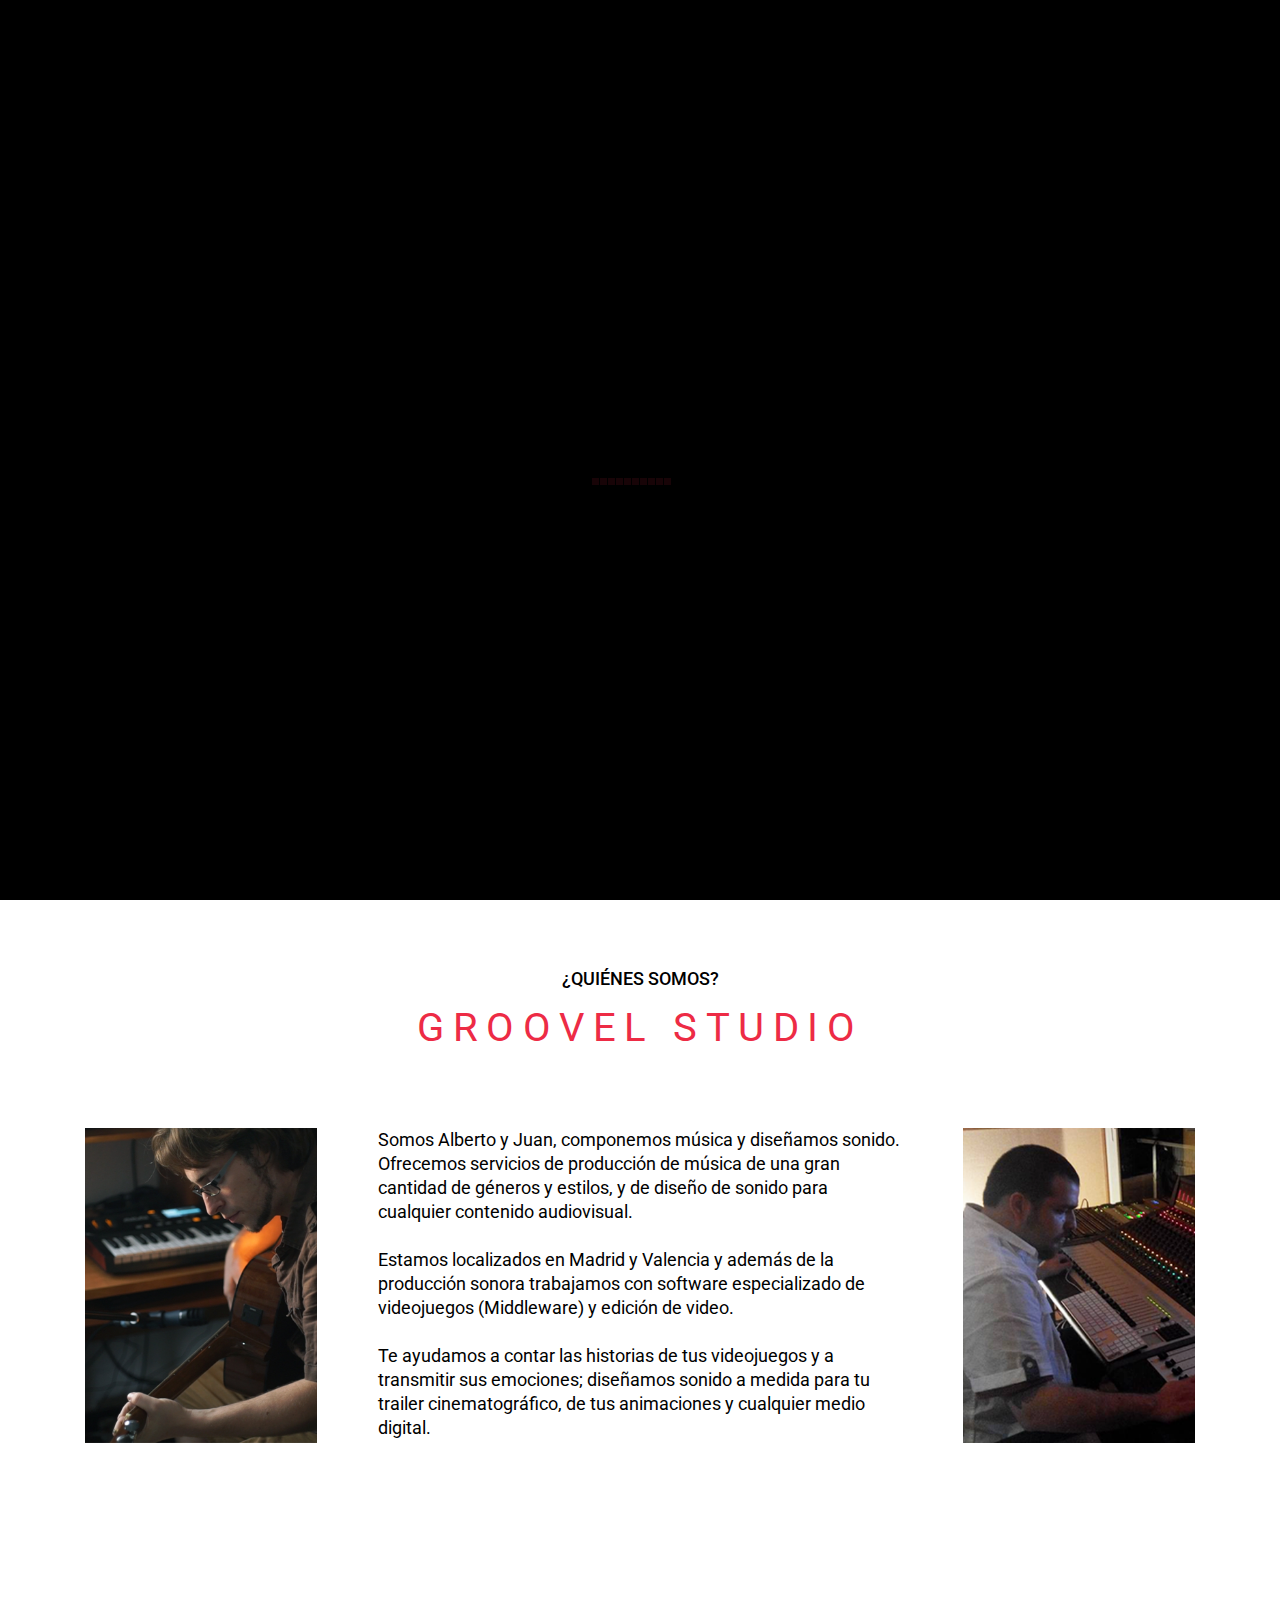
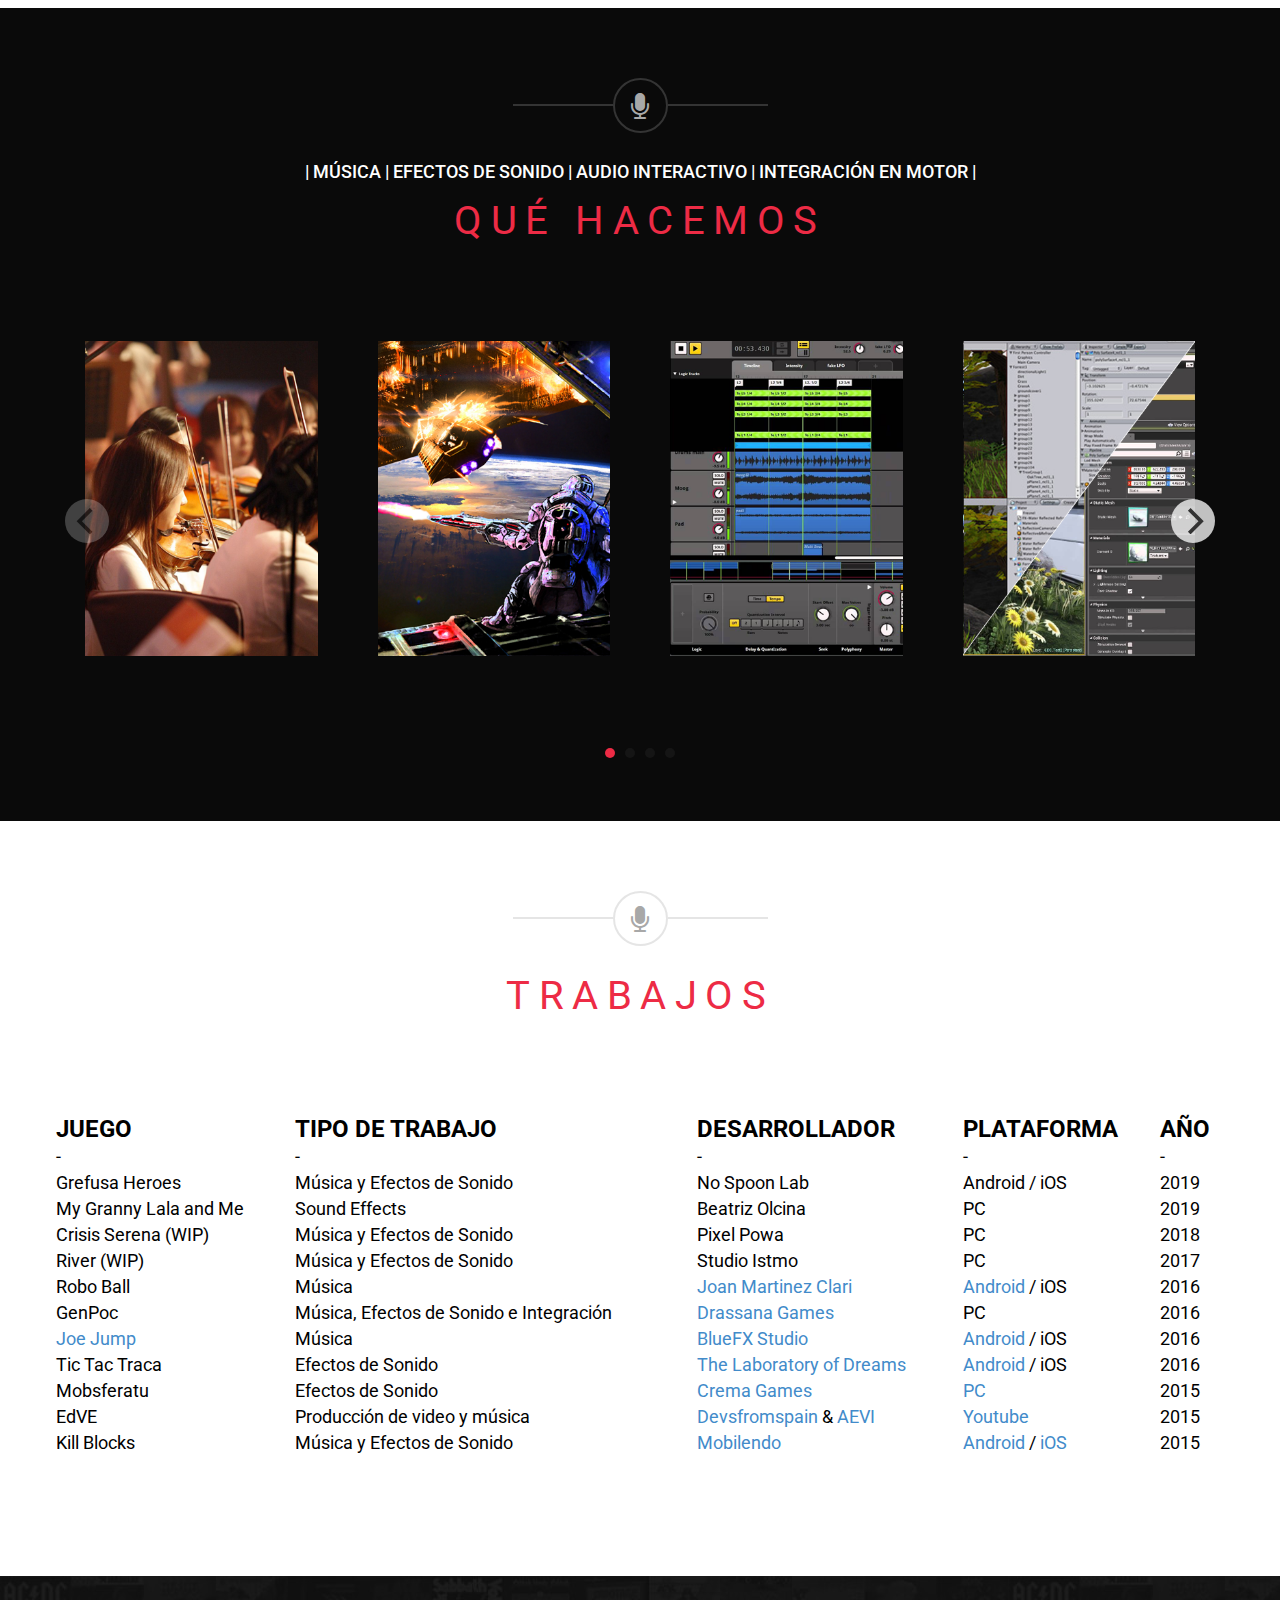
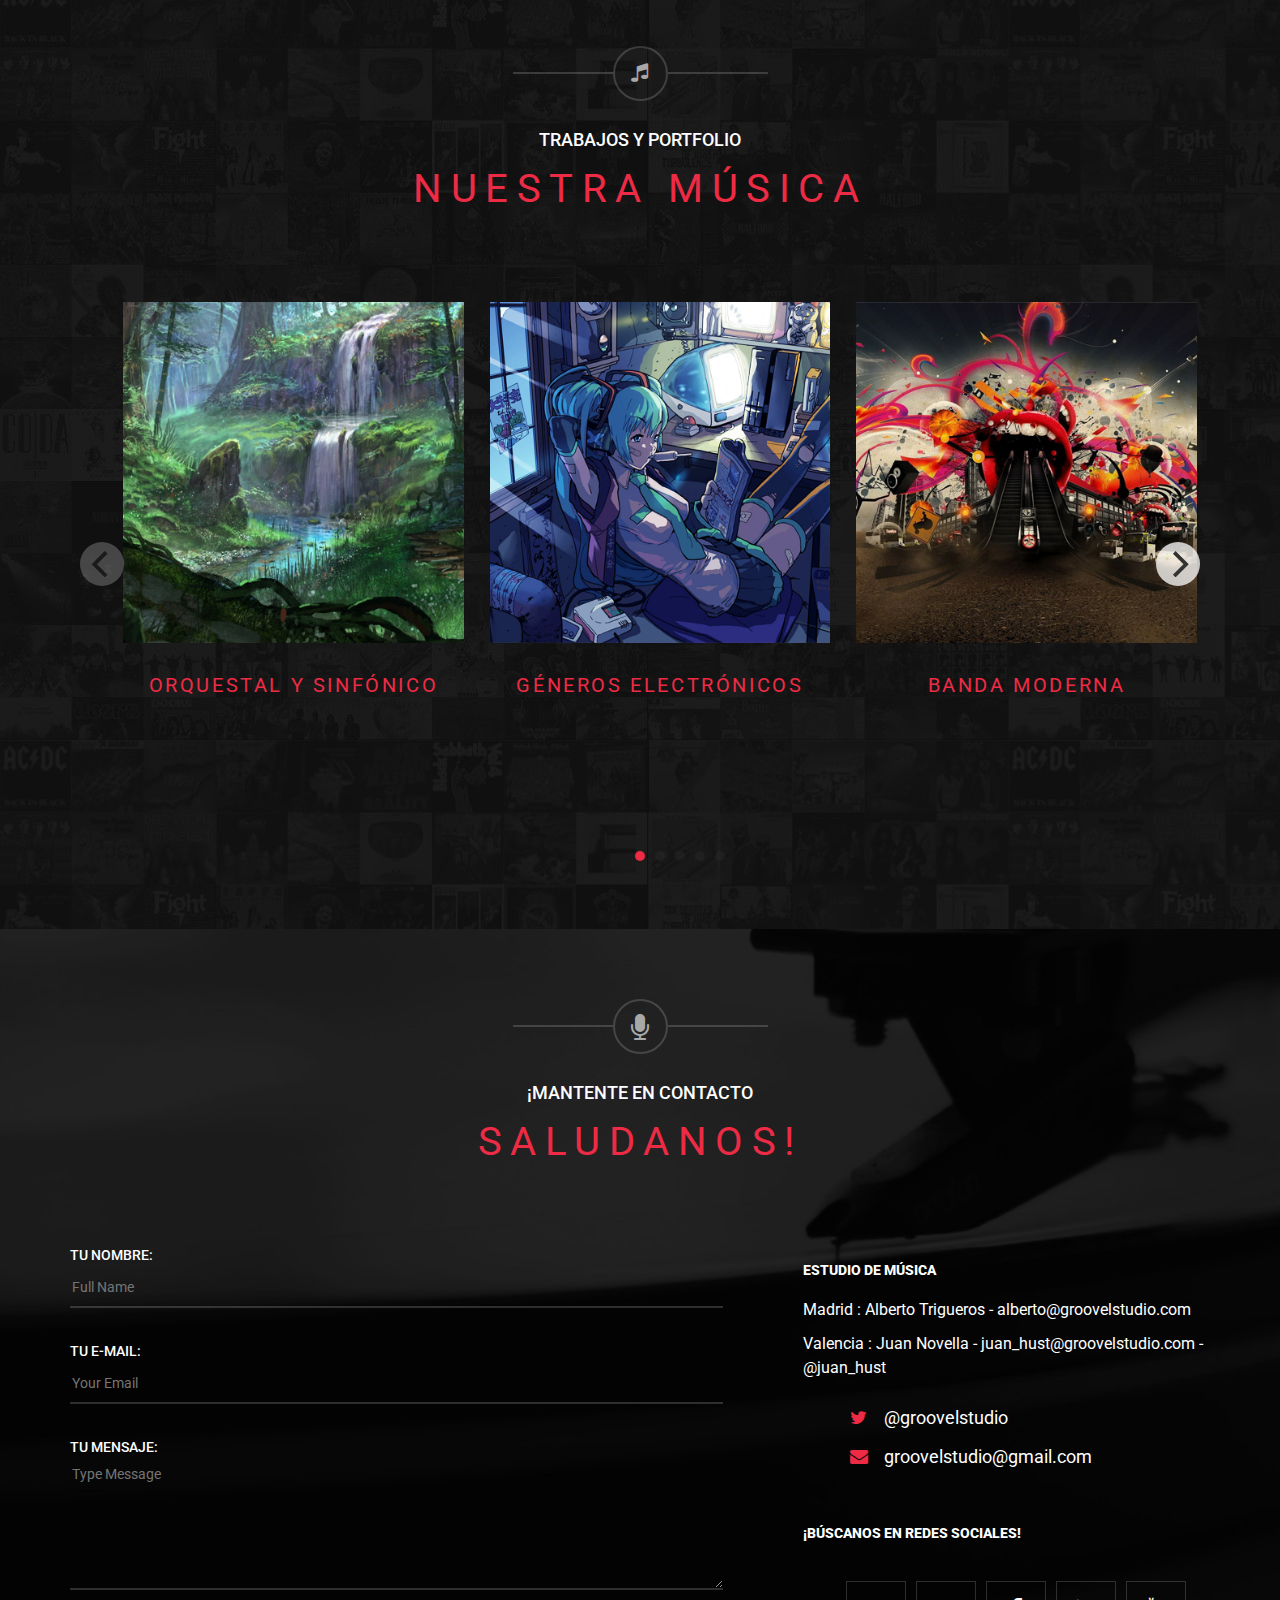
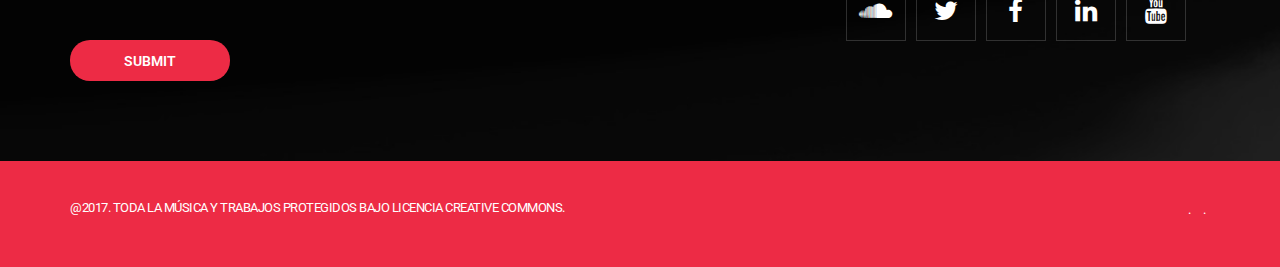
==== index.html @ 36f19b36 "- Primer commit, estado inicial" ====
<!doctype html>
<!--[if lt IE 7]>      <html class="no-js lt-ie9 lt-ie8 lt-ie7"> <![endif]-->
<!--[if IE 7]>         <html class="no-js lt-ie9 lt-ie8"> <![endif]-->
<!--[if IE 8]>         <html class="no-js lt-ie9"> <![endif]-->
<!--[if gt IE 8]><!--> <html class="no-js"> <!--<![endif]-->
  <head>
    <meta charset="utf-8">
    <meta http-equiv="X-UA-Compatible" content="IE=edge">
    <title>Groovel Studio. Sound 4 Games</title>
    <meta name="description" content="">
    <meta name="HandheldFriendly" content="True">
    <meta name="MobileOptimized" content="320">
    <meta name="viewport" content="width=device-width,initial-scale=1,maximum-scale=1,user-scalable=0">

    <!-- Place favicon.ico and apple-touch-icon.png in the root directory -->
    
    <link href='https://fonts.googleapis.com/css?family=Roboto:400,100,100italic,300,300italic,400italic,500,500italic,700,700italic,900,900italic' rel='stylesheet' type='text/css'>

    <link rel="stylesheet" href="styles/vendor/bootstrap.css">
    <link rel="stylesheet" href="styles/vendor/font-awesome.min.css">
    <link rel="stylesheet" href="styles/vendor/superslides.css">
    <link rel="stylesheet" href="styles/vendor/owl.carousel.css">
    <link rel="stylesheet" href="styles/vendor/owl.transitions.css">
    <link rel="stylesheet" href="styles/vendor/flickity.min.css">
    <link rel="stylesheet" href="styles/vendor/swipebox.min.css">
    <link rel="stylesheet" href="styles/vendor/TimeCircles.css">

    <link rel="stylesheet" href="styles/main.css">
    <link rel="stylesheet" href="styles/demo.css">

    <link rel="stylesheet" href="styles/colors/color-yellow.css">
    <link rel="stylesheet" href="styles/colors/color-lightblue.css">
    <link rel="stylesheet" href="styles/colors/color-purple.css">
    <link rel="stylesheet" href="styles/colors/color-green.css">
    <link rel="stylesheet" href="styles/colors/color-militar.css">
    <link rel="stylesheet" href="styles/colors/color-caqui.css">
    <link rel="stylesheet" href="styles/colors/color-red.css">

    <script src="scripts/vendor/modernizr.js"></script>
  </head>
  <body data-spy="scroll" data-target="#navbar-muziq" data-offset="80">
    
    <!-- LOADER -->
    <div id="mask">
        <div class="loader">
          <!-- <img src="images/loading.gif" alt='loading'> -->
          <div class="cssload-container">
            <div class="cssload-shaft1"></div>
            <div class="cssload-shaft2"></div>
            <div class="cssload-shaft3"></div>
            <div class="cssload-shaft4"></div>
            <div class="cssload-shaft5"></div>
            <div class="cssload-shaft6"></div>
            <div class="cssload-shaft7"></div>
            <div class="cssload-shaft8"></div>
            <div class="cssload-shaft9"></div>
            <div class="cssload-shaft10"></div>
        </div>
        </div>
    </div>
    
    <!-- HEADER -->
    <header id="jHeader">
      <nav class="navbar navbar-default" role="navigation">
        
        <div class="navbar-header">
          <button type="button" class="navbar-toggle" data-toggle="collapse" data-target=".navbar-ex1-collapse">
            <span class="sr-only">Desplegar navegación</span>
            <span class="icon-bar"></span>
            <span class="icon-bar"></span>
            <span class="icon-bar"></span>
          </button>
          <a class="navbar-brand" href="#anchor00"><img src="images/logo.png" alt="logo"></a>
        </div>
       
        <div class="collapse navbar-collapse navbar-ex1-collapse" id="navbar-muziq">
          <ul class="nav navbar-nav navbar-right">
            <li class="active"><a href="#anchor00">Inicio</a></li>
            <li><a href="#anchor01">Quiénes somos</a></li>
            <li><a href="#anchor02">Qué Hacemos</a></li>
            <li><a href="#anchor03">Trabajos</a></li>
            <li><a href="#anchor04">Nuestra Música</a></li>
            <li><a href="#anchor05">Contacta</a></li>
            <li><a href="index_en.html"><img src="images/esp_flag.png"  width="30" height="22"  alt="ESP"/></a></li>
           </ul>
        </div>

      </nav>
    </header>
    
    <!-- INTRO -->
    <section class="intro full-width jIntro" id="anchor00">
      <div class="container">
        <div class="row">
          <div class="col-md-12">
            <div class="slider-intro">
              <div id="slides">
                <div class="overlay"></div>
                <!--<img src="images/bg01.jpg" alt="slide1">-->
                <div class="slides-container">
                  <img src="images/bg01.jpg" alt="slide1">
                  <img src="images/bg01.jpg" alt="slide2">
                  <img src="images/bg01.jpg" alt="slide3">
                </div>
              </div>
            </div>
          </div>
        </div>

        <div class="vcenter text-center text-overlay">
          <div class="logo-intro"><img src="" alt=""></div>
          <div id="owl-main-text" class="owl-carousel">
            <div class="item">
              <h1 class="primary-title"><span style="font-size:68px;letter-spacing: 3px">Composición de Música</h1>
            </div>
            <div class="item">
              <h1 class="primary-title"><span style="font-size:68px;letter-spacing: 3px">Diseño de sonido</h1>
            </div>
            <div class="item">
              <h1 class="primary-title"><span style="font-size:68px;letter-spacing: 3px">Integración en Motor Gráfico</h1>
            </div>
          </div>
          <div class="voffset50"></div>
          <a href="https://www.youtube.com/channel/UCBZTTVynuWw4uLgbmWXVSyg/featured"><img src="images/youtube1.png" alt="Youtube Channel" height="70" width="70"></a>
        </div>

      </div>
    </section>
    
    <!-- PLAYER -->
    <div class="player horizontal">
      <div class="container">
        <div class="info-album-player">
          <div class="album-cover"><img src="images/groovel_player.png" alt="groovel_player"></div>
          <p class="album-title">Música de Muestra</p>
          <p class="artist-name">Groovel</p>
        </div>
        <div class="player-content">
          <audio preload></audio>
          <ol class="playlist">
            <li><a href="#" data-src="mp3/windroseisland.mp3">Windrose Island</a></li>
            <li><a href="#" data-src="mp3/arcadeapoclypse.mp3">Arcade Apocalypse</a></li>
            <li><a href="#" data-src="mp3/oneforsorrow.mp3">One for Sorrow</a></li>
            <li><a href="#" data-src="mp3/cavern.mp3">Awakening of Crescentia</a></li>		
          </ol>
          <div class="nextprev">
            <span class="prev">prev</span>
            <span class="next">next</span>
          </div>
          <span class="btnloop">loop</span>
        </div>
      </div>
    </div>
    
    <!-- ABOUT -->
    <section class="section featured-artists" id="anchor01">
      <div class="container">
        <div class="row">
          <div class="col-md-8 col-md-offset-2">
            <div class="voffset70"></div>
           
            <div class="voffset30"></div>
            <p class="pretitle">¿Quiénes somos?</p>
            <div class="voffset20"></div>
            <h2 class="title">Groovel Studio</h2>
            <div class="voffset80"></div>
          </div>
        </div>
        <div class="row">
          <div class="col-md-12">  
                 <div class="gallery-cell col-xs-12 col-sm-6 col-md-4 col-lg-3">
               <div class="image">
                    <img src="images/about/juan_groovel.png" alt="">
                  </div> </div>         
             <div class="gallery-cell col-xs-12 col-sm-6 col-md-4 col-lg-6">
            <div class="blog";>Somos Alberto y Juan, componemos música y diseñamos sonido. Ofrecemos servicios de producción de música de una gran cantidad de géneros y estilos, y de diseño de sonido para cualquier contenido audiovisual. <br><br>Estamos localizados en Madrid y Valencia y además de la producción sonora trabajamos con software especializado de videojuegos (Middleware) y edición de video. <br><br>Te ayudamos a contar las historias de tus videojuegos y a transmitir sus emociones; diseñamos sonido a medida para tu trailer cinematográfico, de tus animaciones y cualquier medio digital. 
            </div>
            </div>
             <div class="gallery-cell col-xs-12 col-sm-6 col-md-4 col-lg-3">
                 <div class="image">
                    <img src="images/about/alberto_groovel.png" alt="">
                  </div>
               </div>  
          </div>
        </div>
        <div class="voffset120"></div>
      </div>
    </section>

    <!-- WHAT WE DO -->
    <section class="section featured-artists inverse-color" id="anchor02">
      <div class="container">
        <div class="row">
          <div class="col-md-8 col-md-offset-2">
            <div class="voffset70"></div>
            <div class="separator-icon">
              <i class="fa fa-microphone"></i>
            </div>
            <div class="voffset30"></div>
            <p class="pretitle">| MÚSICA | EFECTOS DE SONIDO | AUDIO INTERACTIVO | INTEGRACIÓN EN MOTOR |</p>
            <div class="voffset20"></div>
            <h2 class="title">QUÉ HACEMOS</h2>
            <div class="voffset80"></div>
          </div>
        </div>
        <div class="row">
          <div class="col-md-12">           
            <div class="voffset20"></div>
            <div class="js-flickity" data-flickity-options="{ &quot;cellAlign&quot;: &quot;left&quot;, &quot;wrapAround&quot;: false, &quot;contain&quot;: true, &quot;prevNextButtons&quot;: true }">
              <div class="gallery-cell col-xs-12 col-sm-6 col-md-4 col-lg-3">
                <div class="featured-artist">
                  <div class="image">
                    <img src="images/whatwedo/originalmusic.png" alt="">
                  </div>
                  <div class="rollover">
                    <div class="text">
                      <h4 class="title-artist"><span style="font-size:28px">Música <br>Original</h4>
                      <p>ORQUESTAL. POP. ROCK. ELECTRÓNICA. OTROS.</p>
                    </div>
                  </div>
                </div>
              </div>
              <div class="gallery-cell col-xs-12 col-sm-6 col-md-4 col-lg-3">
                <div class="featured-artist">
                  <div class="image">
                    <img src="images/whatwedo/sounddesign.png" alt="">
                  </div>
                  <div class="rollover">
                    <div class="text">
                      <h4 class="title-artist"><span style="font-size:28px">Diseño <br>Sonoro</h4>
                      <p>DISEÑO DE SONIDO HQ. GRABACIÓN. FOLEY. LIBRERIAS.</p>
                    </div>
                  </div>
                </div>
              </div>
              <div class="gallery-cell col-xs-12 col-sm-6 col-md-4 col-lg-3">
                <div class="featured-artist">
                  <div class="image">
                    <img src="images/whatwedo/interactiveaudio.png" alt="">
                  </div>
                  <div class="rollover">
                    <div class="text">
                      <h4 class="title-artist"><span style="font-size:28px">Audio <br>Interactiva</h4>
                      <p>COMPORTAMIENTO INTERACTIVO. EXPERIENCIA DE USUARIO ÚNICA. WWISE / FMOD.</p>
                    </div>
                  </div>
                </div>
              </div>
              <div class="gallery-cell col-xs-12 col-sm-6 col-md-4 col-lg-3">
                <div class="featured-artist">
                  <div class="image">
                    <img src="images/whatwedo/engineintegration.png" alt="">
                  </div>
                  <div class="rollover">
                    <div class="text">
                      <h4 class="title-artist"><span style="font-size:28px">Integración<br>Motor Gráfico</h4>
                      <p>INTEGRACIÓN EN UNITY Y UNREAL ENGINE. PLUG-IN MASTER AUDIO. AUDIO MANAGER.</p>
                    </div>
                  </div>
                </div>
              </div>
            </div>
          </div>
        </div>
        <div class="voffset120"></div>
      </div>
    </section>

    <!-- WORKS -->
    <section class="section featured-artists" id="anchor03">
      <div class="container">
        <div class="row">
          <div class="col-md-8 col-md-offset-2">
            <div class="voffset70"></div>
            <div class="separator-icon">
              <i class="fa fa-microphone"></i>
            </div>
            <div class="voffset30"></div>
            <p class="pretitle"></p>
            <div class="voffset20"></div>
            <h2 class="title">TRABAJOS</h2>
            <div class="voffset80"></div>
          </div>
        </div>
        <div class="row">
          <div class="col-md-12">           
            <div class="voffset20"></div>
            <table width="100%">
<thead>
<tr>
<th align="left"><span style="font-size:24px">JUEGO</th>
<th align="left"><span style="font-size:24px">TIPO DE TRABAJO</th>
<th align="left"><span style="font-size:24px">DESARROLLADOR</th>
<th align="left"><span style="font-size:24px">PLATAFORMA</th>
<th align="left"><span style="font-size:24px">AÑO</th>
</tr>
</thead>
<tbody>
<tr>
<td>-</td>
<td>-</td>
<td>-</td>
<td>-</td>
<td>-</td>
</tr>
<tr>
<td>Grefusa Heroes</td>
<td>Música y Efectos de Sonido</td>
<td>No Spoon Lab</td>
<td>Android / iOS</td>
<td>2019</td>
</tr>
<tr>
<td>My Granny Lala and Me</td>
<td>Sound Effects</td>
<td>Beatriz Olcina</td>
<td>PC</td>
<td>2019</td>
</tr>
<tr>
<td>Crisis Serena (WIP)</td>
<td>Música y Efectos de Sonido</td>
<td>Pixel Powa</td>
<td>PC</td>
<td>2018</td>
</tr>
<tr>
<td>River (WIP)</td>
<td>Música y Efectos de Sonido</td>
<td>Studio Istmo</td>
<td>PC</td>
<td>2017</td>
</tr>			
<tr>
<td>Robo Ball</td>
<td>Música</td>
<td><a href="https://joanmartinezclari.wordpress.com/">Joan Martinez Clari</a></td>
<td><a href="https://play.google.com/store/apps/details?id=com.caparra.games.ball">Android</a> / iOS</td>
<td>2016</td>
</tr>
<tr>
<td>GenPoc</td>
<td>Música, Efectos de Sonido e Integración</td>
<td><a href="http://www.genpoc.com/">Drassana Games</a></td>
<td>PC</td>
<td>2016</td>
</tr>
<tr>
<td><a href="http://www.bluefxgames.com/App/JoeJump">Joe Jump</a></td> 
<td>Música</td>
<td><a href="http://www.bluefxgames.com/">BlueFX Studio</a></td>
<td><a href="https://play.google.com/store/apps/details?id=com.bluefxgames.joejump">Android</a> / iOS</td> 
<td>2016</td>
</tr>
<tr>
<td>Tic Tac Traca</td>
<td>Efectos de Sonido</td>
<td><a href="http://www.laboratoryofdreams.com/">The Laboratory of Dreams</a></td>
<td><a href="https://play.google.com/store/apps/details?id=com.laboratoryofdreams.tictactraca">Android</a> / iOS</td>
<td>2016</td>
</tr>
<tr>
<td>Mobsferatu</td>
<td>Efectos de Sonido</td>
<td><a href="http://www.cremagames.com/">Crema Games</a></td>
<td><a href="https://cremagames.itch.io/mobsferatu">PC</a></td>
<td>2015</td>
</tr>
<tr>
<td>EdVE</td>
<td>Producción de video y música</td>
<td><a href="https://www.facebook.com/groups/devsfromspain/">Devsfromspain</a> &amp; <a href="http://www.aevi.org.es/desarrollo-espanol/iniciativas/">AEVI</a></td>
<td><a href="http://www.groovelstudio.com/?page_id=487">Youtube</a></td>
<td>2015</td>
</tr>
<tr>
<td>Kill Blocks</td>
<td>Música y Efectos de Sonido</td>
<td><a href="http://mobilendo.com/">Mobilendo</a></td>
<td><a href="https://play.google.com/store/apps/details?id=com.mobilendo.killblocks">Android</a> / <a href="https://itunes.apple.com/us/app/kill-blocks/id969491786?mt=8">iOS</a></td>
<td>2015</td>
</tr>
</tbody>
</table>
          </div>
        </div>
        <div class="voffset120"></div>
      </div>
    </section>


    <!-- OUR MUSIC -->
    <section class="section discography inverse-color" id="anchor04">
      <div id="discography"></div>
      <div class="container">
        <div class="row">
          <div class="col-md-8 col-md-offset-2">
            <div class="voffset70"></div>
            <div class="separator-icon">
              <i class="fa fa-music"></i>
            </div>
            <div class="voffset30"></div>
            <p class="pretitle"><span style="color:white">TRABAJOS Y PORTFOLIO</p>
            <div class="voffset20"></div>
            <h2 class="title">NUESTRA MÚSICA</h2>
            <div class="voffset80"></div>
          </div>
        </div>
        <div class="row">
          <div class="col-md-12">
            <ul class="carousel-discography js-flickity" data-flickity-options="{ &quot;cellAlign&quot;: &quot;left&quot;, &quot;wrapAround&quot;: false, &quot;contain&quot;: true, &quot;prevNextButtons&quot;: true }">
              <!-- col-xlg-3 -->
              <li class="gallery-cell col-xs-12 col-sm-6 col-md-4">
                <div class="info-album">
                  <div class="cover open-disc" data-url="discs/disc-01.html">
                    <img src="images/ourmusic/orchestralandsymphonic.png" alt="">
                    <div class="rollover">
                      <i class="fa fa-soundcloud"></i>
                      <p>abrir lista de reproducción</p>
                    </div>
                  </div>
                  <p class="artist">ORQUESTAL Y SINFÓNICO</p>
                </div>
              </li>
              <li class="gallery-cell col-xs-12 col-sm-6 col-md-4">
                <div class="info-album">
                  <div class="cover open-disc" data-url="discs/disc-02.html">
                    <img src="images/ourmusic/electronicgenres.png" alt="">
                    <div class="rollover">
                      <i class="fa fa-soundcloud"></i>
                      <p>abrir lista de reproducción</p>
                    </div>
                  </div>
                  <p class="artist">GÉNEROS ELECTRÓNICOS</p>
                </div>
              </li>
              <li class="gallery-cell col-xs-12 col-sm-6 col-md-4"> 
                <div class="info-album">
                  <div class="cover open-disc" data-url="discs/disc-03.html">
                    <img src="images/ourmusic/modernband.png" alt="">
                    <div class="rollover">
                      <i class="fa fa-soundcloud"></i>
                      <p>abrir lista de reproducción</p>
                    </div>
                  </div>
                  <p class="artist">BANDA MODERNA</p>
                </div>
              </li>
              <li class="gallery-cell col-xs-12 col-sm-6 col-md-4"> 
                <div class="info-album">
                  <div class="cover open-disc" data-url="discs/disc-04.html">
                    <img src="images/ourmusic/retro.png" alt="">
                    <div class="rollover">
                      <i class="fa fa-soundcloud"></i>
                      <p>listen playlist</p>
                    </div>
                  </div>
                  <p class="artist">RETRO</p>
                </div>
              </li>
              <li class="gallery-cell col-xs-12 col-sm-6 col-md-4"> 
                <div class="info-album">
                  <div class="cover open-disc" data-url="discs/disc-05.html">
                    <img src="images/ourmusic/folkandethinc.png" alt="">
                    <div class="rollover">
                      <i class="fa fa-soundcloud"></i>
                      <p>abrir lista de reproducción</p>
                    </div>
                  </div>
                  <p class="artist">ÉTNICO Y FOLK</p>
                </div>
              </li>
            </ul>
            <div class="voffset90"></div>
          </div>
        </div>
      </div>
      <!-- DETAILS DISCO -->
      <div id="project-show"></div>
      <div class="section player-album project-window">
          <div class="project-content"></div><!-- AJAX Dinamic Content -->
      </div>
    </section>
    
   
    <!-- CONTACTS -->
    <section class="section inverse-color contact" id="anchor05">
      <div class="container">
        <div class="row">
          <div class="col-md-8 col-md-offset-2">
            <div class="voffset70"></div>
            <div class="separator-icon">
              <i class="fa fa fa-microphone"></i>
            </div>
            <div class="voffset30"></div>
            <p class="pretitle">¡MANTENTE EN CONTACTO</p>
            <div class="voffset20"></div>
            <h2 class="title">Saludanos!</h2>
            <div class="voffset80"></div>
          </div>
        </div>       
        <div class="row">
          <div class="col-sm-6 col-md-7">
            <form action="mail.php" method="post" id="contactform" class="contact-form">
              <div class="form-group">
                <label class="title small" for="name">Tu nombre:</label>
                <input type="text" placeholder="Full Name" name="name" id="name" class="text name required">
              </div>
              
              <div class="form-group">
                <label class="title small" for="email">Tu E-mail:</label>
                <input type="email" placeholder="Your Email" name="email" id="email" class="text email required">
              </div>
              
              <div class="form-group">
                <label class="title small" for="message">Tu mensaje:</label>
                <textarea name="message" class="text area required" id="message" placeholder="Type Message"></textarea>
              </div>

              <!-- <div class="formSent"><p><strong>Your Message Has Been Sent!</strong> Thank you for contacting us.</p></div> -->
              <input type="submit" value="Submit" class="btn rounded">   
              <div class="voffset80"></div>            
            </form>
          </div>
          <div class="col-sm-6 col-md-5">
            <div class="col-contact">
              <h4 class="title small">Estudio de Música</h4>
              <div class="voffset20"></div>
              <p>Madrid : Alberto Trigueros  - alberto@groovelstudio.com</p>
              <p>Valencia : Juan Novella - juan_hust@groovelstudio.com - @juan_hust</p>
              <ul class="contact">
                <li><i class="fa fa-twitter"></i> @groovelstudio</li>
                <li><i class="fa fa-envelope"></i> groovelstudio@gmail.com</li>
              </ul>
              <h4 class="title small">¡Búscanos en redes sociales!</h4>
              <ul class="social-links">
                <li><a href="https://soundcloud.com/groovel-studio"><i class="fa fa-soundcloud"></i></a></li>
                <li><a href="https://twitter.com/GroovelStudio"><i class="fa fa-twitter"></i></a></li>
                <li><a href="https://www.facebook.com/GroovelStudio"><i class="fa fa-facebook"></i></a></li>
                <li><a href="https://www.linkedin.com/in/groovel-studio-a363bbb6/"><i class="fa fa-linkedin"></i></a></li>
                <li><a href="https://www.youtube.com/channel/UCBZTTVynuWw4uLgbmWXVSyg"><i class="fa fa-youtube"></i></a></li>
              </ul>
            </div>
          </div>
        </div>
      </div>
    </section>
    
    <!-- FOOTER -->
    <footer>
      <div class="container">
        <p class="copy">@2017. TODA LA MÚSICA Y TRABAJOS PROTEGIDOS BAJO LICENCIA CREATIVE COMMONS.</p>
        <ul class="menu-footer">
          <li><a href="#"></a></li>
          <li><a href="#"></a></li>
          <li><a href="#"></a></li>
        </ul>
      </div>
    </footer>

    <!--[if lt IE 7]>
      <p class="browsehappy">You are using an <strong>outdated</strong> browser. Please <a href="http://browsehappy.com/">upgrade your browser</a> to improve your experience.</p>
    <![endif]-->

    <!-- Google Analytics: change UA-XXXXX-X to be your site's ID. -->
    <script>
      (function(b,o,i,l,e,r){b.GoogleAnalyticsObject=l;b[l]||(b[l]=
      function(){(b[l].q=b[l].q||[]).push(arguments)});b[l].l=+new Date;
      e=o.createElement(i);r=o.getElementsByTagName(i)[0];
      e.src='//www.google-analytics.com/analytics.js';
      r.parentNode.insertBefore(e,r)}(window,document,'script','ga'));
      ga('create','UA-61961383-1');ga('send','pageview');
    </script>

    <script src="scripts/vendor/jquery.js"></script>
    <script src="scripts/vendor/jquery.superslides.min.js"></script>
    <script src="scripts/vendor/flickity.pkgd.js"></script>
    <script src="scripts/vendor/audio.min.js"></script>
    <script src="scripts/vendor/twitterFetcher_min.js"></script>
    <script src="scripts/vendor/isotope.pkgd.min.js"></script>
    <script src="scripts/vendor/jquery.swipebox.min.js"></script>
    <script src="scripts/vendor/TimeCircles.js"></script>
    <script src="scripts/vendor/owl.carousel.min.js"></script>
    <script src="scripts/vendor/jquery.parallax.min.js"></script>

    <script src="scripts/discography.js"></script>
    <script src="scripts/news.js"></script>
    <script src="scripts/main.js"></script>

    <script src="scripts/vendor/bootstrap.js"></script>
  </body>
</html>
---- styles/vendor/superslides.css ----
#slides {
  position: relative;
}
#slides .slides-container {
  display: none;
}
#slides .scrollable {
  *zoom: 1;
  position: relative;
  top: 0;
  left: 0;
  overflow-y: auto;
  -webkit-overflow-scrolling: touch;
  height: 100%;
}
#slides .scrollable:after {
  content: "";
  display: table;
  clear: both;
}

.slides-navigation {
  margin: 0 auto;
  position: absolute;
  z-index: 3;
  top: 46%;
  width: 100%;
}
.slides-navigation a {
  position: absolute;
  display: block;
}
.slides-navigation a.prev {
  left: 0;
}
.slides-navigation a.next {
  right: 0;
}

.slides-pagination {
  position: absolute;
  z-index: 3;
  bottom: 0;
  text-align: center;
  width: 100%;
}
.slides-pagination a {
  border: 2px solid #222;
  border-radius: 15px;
  width: 10px;
  height: 10px;
  display: -moz-inline-stack;
  display: inline-block;
  vertical-align: middle;
  *vertical-align: auto;
  zoom: 1;
  *display: inline;
  background-image: url("[data-uri]");
  margin: 2px;
  overflow: hidden;
  text-indent: -100%;
}
.slides-pagination a.current {
  background: #222;
}
---- styles/vendor/swipebox.min.css ----
/*! Swipebox v1.3.0 | Constantin Saguin csag.co | MIT License | github.com/brutaldesign/swipebox */html.swipebox-html.swipebox-touch{overflow:hidden!important}#swipebox-overlay img{border:none!important}#swipebox-overlay{width:100%;height:100%;position:fixed;top:0;left:0;z-index:99999!important;overflow:hidden;-webkit-user-select:none;-moz-user-select:none;-ms-user-select:none;user-select:none}#swipebox-container{position:relative;width:100%;height:100%}#swipebox-slider{-webkit-transition:-webkit-transform .4s ease;transition:transform .4s ease;height:100%;left:0;top:0;width:100%;white-space:nowrap;position:absolute;display:none;cursor:pointer}#swipebox-slider .slide{height:100%;width:100%;line-height:1px;text-align:center;display:inline-block}#swipebox-slider .slide:before{content:"";display:inline-block;height:50%;width:1px;margin-right:-1px}#swipebox-slider .slide .swipebox-inline-container,#swipebox-slider .slide .swipebox-video-container,#swipebox-slider .slide img{display:inline-block;max-height:100%;max-width:100%;margin:0;padding:0;width:auto;height:auto;vertical-align:middle}#swipebox-slider .slide .swipebox-video-container{background:0 0;max-width:1140px;max-height:100%;width:100%;padding:5%;-webkit-box-sizing:border-box;box-sizing:border-box}#swipebox-slider .slide .swipebox-video-container .swipebox-video{width:100%;height:0;padding-bottom:56.25%;overflow:hidden;position:relative}#swipebox-slider .slide .swipebox-video-container .swipebox-video iframe{width:100%!important;height:100%!important;position:absolute;top:0;left:0}#swipebox-slider .slide-loading{background:url(../img/loader.gif) center center no-repeat}#swipebox-bottom-bar,#swipebox-top-bar{-webkit-transition:.5s;transition:.5s;position:absolute;left:0;z-index:999;height:50px;width:100%}#swipebox-bottom-bar{bottom:-50px}#swipebox-bottom-bar.visible-bars{-webkit-transform:translate3d(0,-50px,0);transform:translate3d(0,-50px,0)}#swipebox-top-bar{top:-50px}#swipebox-top-bar.visible-bars{-webkit-transform:translate3d(0,50px,0);transform:translate3d(0,50px,0)}#swipebox-title{display:block;width:100%;text-align:center}#swipebox-close,#swipebox-next,#swipebox-prev{background-image:url(../img/icons.png);background-repeat:no-repeat;border:none!important;text-decoration:none!important;cursor:pointer;width:50px;height:50px;top:0}#swipebox-arrows{display:block;margin:0 auto;width:100%;height:50px}#swipebox-prev{background-position:-32px 13px;float:left}#swipebox-next{background-position:-78px 13px;float:right}#swipebox-close{top:0;right:0;position:absolute;z-index:9999;background-position:15px 12px}.swipebox-no-close-button #swipebox-close{display:none}#swipebox-next.disabled,#swipebox-prev.disabled{opacity:.3}.swipebox-no-touch #swipebox-overlay.rightSpring #swipebox-slider{-webkit-animation:rightSpring .3s;animation:rightSpring .3s}.swipebox-no-touch #swipebox-overlay.leftSpring #swipebox-slider{-webkit-animation:leftSpring .3s;animation:leftSpring .3s}.swipebox-touch #swipebox-container:after,.swipebox-touch #swipebox-container:before{-webkit-backface-visibility:hidden;backface-visibility:hidden;-webkit-transition:all .3s ease;transition:all .3s ease;content:' ';position:absolute;z-index:999;top:0;height:100%;width:20px;opacity:0}.swipebox-touch #swipebox-container:before{left:0;-webkit-box-shadow:inset 10px 0 10px -8px #656565;box-shadow:inset 10px 0 10px -8px #656565}.swipebox-touch #swipebox-container:after{right:0;-webkit-box-shadow:inset -10px 0 10px -8px #656565;box-shadow:inset -10px 0 10px -8px #656565}.swipebox-touch #swipebox-overlay.leftSpringTouch #swipebox-container:before,.swipebox-touch #swipebox-overlay.rightSpringTouch #swipebox-container:after{opacity:1}@-webkit-keyframes rightSpring{0%{left:0}50%{left:-30px}100%{left:0}}@keyframes rightSpring{0%{left:0}50%{left:-30px}100%{left:0}}@-webkit-keyframes leftSpring{0%{left:0}50%{left:30px}100%{left:0}}@keyframes leftSpring{0%{left:0}50%{left:30px}100%{left:0}}@media screen and (min-width:800px){#swipebox-close{right:10px}#swipebox-arrows{width:92%;max-width:800px}}#swipebox-overlay{background:#0d0d0d}#swipebox-bottom-bar,#swipebox-top-bar{text-shadow:1px 1px 1px #000;background:#000;opacity:.95}#swipebox-top-bar{color:#fff!important;font-size:15px;line-height:43px;font-family:Helvetica,Arial,sans-serif}
---- styles/vendor/TimeCircles.css ----
/**
 *	This element is created inside your target element
 *	It is used so that your own element will not need to be altered
 **/
.time_circles {
    position: relative;
    width: 100%;
    height: 100%;
}

/**
 *	This is all the elements used to house all text used
 * in time circles
 **/
.time_circles > div {
    position: absolute;
    text-align: center;
}

/**
 *	Titles (Days, Hours, etc)
 **/
.time_circles > div > h4 {
    margin: 0px;
    padding: 0px;
    text-align: center;
    text-transform: uppercase;
    font-family: 'Century Gothic', Arial;
}

/**
 *	Time numbers, ie: 12
 **/
.time_circles > div > span {
    display: block;
    width: 100%;
    text-align: center;
    font-family: 'Century Gothic', Arial;
    font-size: 300%;
    margin-top: 0.4em;
    font-weight: bold;
}
---- styles/main.css ----
/*------------------------------------------------------------------
[Table of contents]

1. Default + reset

2. Header / #header
3. Navigation / #navbar
4. Footer / #footer
5. Content / #content

6. Components
  6.01. intro
  6.02. loader
  6.03. forms
  6.04. list-horizontal-links
  6.05. separator
  6.06. button
  6.07. slider-intro
  6.08. player
  6.09. separator-icon
  6.10. featured-artist
  6.11. ico-links
  6.12. social
  6.13. list-posts
  6.14. quote
  6.15. discography
  6.16. tweets
  6.17. last-media
  6.18. upcomming-events
  6.19. disc-tracklist
  6.20. tourdates
  6.21. upcomming-events-list
  6.22. paginationposts
  6.23. shop
  6.24. time-circles
  6.25. blog
  6.26. keyframes
-------------------------------------------------------------------*/

/*------------------------------------------------------------------
[1. Default + reset]
*/
html,
body{
    color:#000;
},
div,
span,
applet,
object,
iframe,
h1,
h2,
h3,
h4,
h5,
h6,
pblack {
    color:#000;
},
blockquote,
pre,
a {
    color:#D93838;
},
abbr,
acronym,
address,
big,
cite,
code,
del,
dfn,
em,
img,
ins,
kbd,
q,
s,
samp,
small,
strike,
strong,
sub,
sup,
tt,
var,
b,
u,
i,
center,
dl,
dt,
dd,
ol,
ul,
li,
fieldset,
form,
label,
legend,
table,
caption,
tbody,
tfoot,
thead,
tr,
th,
td,
article,
aside,
canvas,
details,
embed,
figure,
figcaption,
footer,
header,
hgroup,
menu,
nav,
output,
ruby,
section,
summary,
time,
mark,
audio,
video {
  margin: 0;
  padding: 0;
  border: 0;
  font-size: 100%;
  font: inherit;
  vertical-align: baseline;
  outline: none;
}
article,
aside,
details,
figcaption,
figure,
footer,
header,
hgroup,
menu,
nav,
section {
  display: block;
}
body {
  line-height: 1;
}
ol,
ul {
  list-style: none;
}
blockquote,
q {
  quotes: none;
}
blockquote:before,
blockquote:after {
  content: '';
  content: none;
}
q:before,
q:after {
  content: '';
  content: none;
}
table {
  border-collapse: collapse;
  border-spacing: 0;
}
.navbar-default {
  background-color: transparent;
  border: none;
}
.navbar-default .navbar-nav > li > a,
.navbar-default .navbar-nav > li.active > a,
.navbar-default .navbar-nav > li.active > a:hover,
.navbar-default .navbar-nav > li.active > a:focus,
.navbar-default .navbar-nav > li > a:hover,
.navbar-default .navbar-nav > li > a:focus {
  color: #000000;
  background-color: transparent;
}
.navbar {
  margin-bottom: 0;
}
.btn {
  border: 2px solid transparent;
  border-radius: 0px;
}
.thumbnail {
  display: block;
  padding: 0;
  margin: 0;
  line-height: auto;
  border: none;
  border-radius: 0px;
  -webkit-transition: none;
  transition: none;
}
#swipebox-close {
  background-image: url("../images/icons.svg") !important;
}
input,
button,
select,
textarea {
  font-family: inherit;
  font-size: inherit;
  line-height: inherit;
}
/* Provides vertical center */
@media (min-width: 768px) {
  .vcenter {
    position: absolute;
    top: 50%;
    transform: translateY(-50%);
    -webkit-transform: translateY(-50%);
  }
}
.voffset-40 {
  margin-bottom: -40px !important;
}
.voffset-30 {
  margin-bottom: -30px !important;
}
.voffset-20 {
  margin-bottom: -20px !important;
}
.voffset-10 {
  margin-bottom: -10px !important;
}
.voffset0 {
  margin-bottom: 0px !important;
}
.voffset10 {
  margin-bottom: 10px !important;
}
.voffset20 {
  margin-bottom: 20px !important;
}
.voffset30 {
  margin-bottom: 30px !important;
}
.voffset40 {
  margin-bottom: 40px !important;
}
.voffset50 {
  margin-bottom: 50px !important;
}
.voffset60 {
  margin-bottom: 60px !important;
}
.voffset70 {
  margin-bottom: 70px !important;
}
.voffset80 {
  margin-bottom: 80px !important;
}
.voffset90 {
  margin-bottom: 90px !important;
}
.voffset100 {
  margin-bottom: 100px !important;
}
.voffset110 {
  margin-bottom: 110px !important;
}
.voffset120 {
  margin-bottom: 120px !important;
}
.voffset130 {
  margin-bottom: 130px !important;
}
.voffset140 {
  margin-bottom: 140px !important;
}
.voffset150 {
  margin-bottom: 150px !important;
}
.voffset160 {
  margin-bottom: 160px !important;
}
.voffset170 {
  margin-bottom: 170px !important;
}
.voffset180 {
  margin-bottom: 180px !important;
}
.voffset190 {
  margin-bottom: 190px !important;
}
.voffset200 {
  margin-bottom: 200px !important;
}
.voffset210 {
  margin-bottom: 210px !important;
}
.voffset220 {
  margin-bottom: 220px !important;
}
.voffset230 {
  margin-bottom: 230px !important;
}
.voffset240 {
  margin-bottom: 240px !important;
}
.voffset250 {
  margin-bottom: 250px !important;
}
.voffset260 {
  margin-bottom: 260px !important;
}
.voffset270 {
  margin-bottom: 270px !important;
}
.voffset280 {
  margin-bottom: 280px !important;
}
.voffset290 {
  margin-bottom: 290px !important;
}
.voffset300 {
  margin-bottom: 300px !important;
}
.voffset310 {
  margin-bottom: 310px !important;
}
.voffset320 {
  margin-bottom: 320px !important;
}
.voffset330 {
  margin-bottom: 330px !important;
}
.voffset340 {
  margin-bottom: 340px !important;
}
.voffset350 {
  margin-bottom: 350px !important;
}
.voffset360 {
  margin-bottom: 360px !important;
}
.voffset370 {
  margin-bottom: 370px !important;
}
.voffset380 {
  margin-bottom: 380px !important;
}
.voffset390 {
  margin-bottom: 390px !important;
}
.voffset400 {
  margin-bottom: 400px !important;
}
.voffset410 {
  margin-bottom: 410px !important;
}
.voffset420 {
  margin-bottom: 420px !important;
}
.voffset430 {
  margin-bottom: 430px !important;
}
.voffset440 {
  margin-bottom: 440px !important;
}
.voffset450 {
  margin-bottom: 450px !important;
}
.voffset460 {
  margin-bottom: 460px !important;
}
.voffset470 {
  margin-bottom: 470px !important;
}
.voffset480 {
  margin-bottom: 480px !important;
}
.voffset490 {
  margin-bottom: 490px !important;
}
.voffset500 {
  margin-bottom: 500px !important;
}
.fz12 {
  font-size: 12px !important;
}
.fz13 {
  font-size: 13px !important;
}
.fz14 {
  font-size: 14px !important;
}
.fz15 {
  font-size: 15px !important;
}
.fz16 {
  font-size: 16px !important;
}
.fz17 {
  font-size: 17px !important;
}
.fz18 {
  font-size: 18px !important;
}
.fz19 {
  font-size: 19px !important;
}
.fz20 {
  font-size: 20px !important;
}
.fz21 {
  font-size: 21px !important;
}
.fz22 {
  font-size: 22px !important;
}
.fz23 {
  font-size: 23px !important;
}
.fz24 {
  font-size: 24px !important;
}
.fz25 {
  font-size: 25px !important;
}
.fz26 {
  font-size: 26px !important;
}
.fz27 {
  font-size: 27px !important;
}
.fz28 {
  font-size: 28px !important;
}
.fz29 {
  font-size: 29px !important;
}
.fz30 {
  font-size: 30px !important;
}
.fz31 {
  font-size: 31px !important;
}
.fz32 {
  font-size: 32px !important;
}
.fz33 {
  font-size: 33px !important;
}
.fz34 {
  font-size: 34px !important;
}
.fz35 {
  font-size: 35px !important;
}
.fz36 {
  font-size: 36px !important;
}
.fz37 {
  font-size: 37px !important;
}
.fz38 {
  font-size: 38px !important;
}
.fz39 {
  font-size: 39px !important;
}
.fz40 {
  font-size: 40px !important;
}
.fz41 {
  font-size: 41px !important;
}
.fz42 {
  font-size: 42px !important;
}
.fz43 {
  font-size: 43px !important;
}
.fz44 {
  font-size: 44px !important;
}
.fz45 {
  font-size: 45px !important;
}
.fz46 {
  font-size: 46px !important;
}
.fz47 {
  font-size: 47px !important;
}
.fz48 {
  font-size: 48px !important;
}
.fz49 {
  font-size: 49px !important;
}
.fz50 {
  font-size: 50px !important;
}
.fz51 {
  font-size: 51px !important;
}
.fz52 {
  font-size: 52px !important;
}
.fz53 {
  font-size: 53px !important;
}
.fz54 {
  font-size: 54px !important;
}
.fz55 {
  font-size: 55px !important;
}
.fz56 {
  font-size: 56px !important;
}
.fz57 {
  font-size: 57px !important;
}
.fz58 {
  font-size: 58px !important;
}
.fz59 {
  font-size: 59px !important;
}
.fz60 {
  font-size: 60px !important;
}
.fz61 {
  font-size: 61px !important;
}
.fz62 {
  font-size: 62px !important;
}
.fz63 {
  font-size: 63px !important;
}
.fz64 {
  font-size: 64px !important;
}
.fz65 {
  font-size: 65px !important;
}
.fz66 {
  font-size: 66px !important;
}
.fz67 {
  font-size: 67px !important;
}
.fz68 {
  font-size: 68px !important;
}
.fz69 {
  font-size: 69px !important;
}
.fz70 {
  font-size: 70px !important;
}
.fz71 {
  font-size: 71px !important;
}
.fz72 {
  font-size: 72px !important;
}
.fz73 {
  font-size: 73px !important;
}
.fz74 {
  font-size: 74px !important;
}
.fz75 {
  font-size: 75px !important;
}
.fz76 {
  font-size: 76px !important;
}
.fz77 {
  font-size: 77px !important;
}
.fz78 {
  font-size: 78px !important;
}
.fz79 {
  font-size: 79px !important;
}
.fz80 {
  font-size: 80px !important;
}
.fz81 {
  font-size: 81px !important;
}
.fz82 {
  font-size: 82px !important;
}
.fz83 {
  font-size: 83px !important;
}
.fz84 {
  font-size: 84px !important;
}
.fz85 {
  font-size: 85px !important;
}
.fz86 {
  font-size: 86px !important;
}
.fz87 {
  font-size: 87px !important;
}
.fz88 {
  font-size: 88px !important;
}
.fz89 {
  font-size: 89px !important;
}
.fz90 {
  font-size: 90px !important;
}
/* Provides center alignment */
.text-center {
  text-align: center;
}
/* Fix scrolling */
.is-scroll-disabled {
  overflow: hidden;
}
/* Clear floats */
.clearfix:before,
.clearfix:after {
  content: "";
  display: table;
}
.clearfix:after {
  clear: both;
}
.clearfix:before,
.clearfix:after {
  content: " ";
  display: table;
}
.clearfix:after {
  clear: both;
}
.clearfix:before,
.clearfix:after {
  content: "";
  display: table;
}
.clearfix:after {
  clear: both;
}
.clearfix:before,
.clearfix:after {
  content: " ";
  display: table;
}
.clearfix:after {
  clear: both;
}
.invertcolor {
  background-color: #000000;
}
.invertcolor,
.invertcolor a {
  color: #ffffff;
}
html,
body {
  font-family: 'Roboto', sans-serif;
  font-size: 18px;
  line-height: 24px;
  -webkit-font-smoothing: antialiased;
  -moz-osx-font-smoothing: grayscale;
  height: 100%;
  color: #000000;
}
body {
  scrollbar-face-color: #ffffff;
  scrollbar-track-color: #000000;
}
.inverse-color {
  background-color: #0a0a0a;
}
.pattern {
  background-image: url('../images/demo/pattern.jpg');
  background-repeat: repeat;
  background-position: center center;
}
.form-group {
  margin-bottom: 30px;
}
input:focus,
button:focus {
  outline: none;
}
img {
  max-width: 100%;
  height: auto;
}
button {
  cursor: pointer;
  border: none;
  background-color: transparent;
}
strong {
  font-weight: 700;
}
input,
textarea {
  background-color: transparent;
  border: none;
  border-bottom: 2px solid;
  font-size: 14px;
  width: 100%;
  height: 40px;
}
textarea {
  height: 130px;
}
.pretitle {
  font-family: 'Roboto', sans-serif;
  text-transform: uppercase;
  font-weight: 500;
  letter-spacing: 0;
  color: #000000;
  text-align: center;
  font-size: 15px;
  line-height: 15px;
}
@media (min-width: 768px) {
  .pretitle {
    font-size: 18px;
    line-height: 18px;
  }
}
.inverse-color .pretitle {
  color: #ffffff;
}
.title {
  font-family: 'Roboto', sans-serif;
  font-weight: 400;
  text-transform: uppercase;
  text-align: center;
  letter-spacing: 8.5px;
  color: #ed2b45;
  font-size: 30px;
  line-height: 30px;
}
@media (min-width: 768px) {
  .title {
    font-size: 40px;
    line-height: 40px;
  }
}
.title.invert {
  color: #ffffff;
}
.title.big {
  font-size: 96px;
  line-height: 80px;
  margin-top: 16px;
  letter-spacing: 9.5px;
}
.title.small {
  font-family: 'Roboto', sans-serif;
  font-size: 14px;
  font-weight: 500;
  line-height: normal;
  letter-spacing: normal;
  text-align: left;
  color: #ed2b45;
}
.title.post {
  font-family: 'Roboto', sans-serif;
  font-size: 25px;
  font-weight: 300;
  line-height: 30px;
  letter-spacing: 4.3px;
  text-transform: uppercase;
  text-align: left;
  color: #151518;
  margin: 20px 0;
}
.title.post-detail {
  font-family: 'Roboto', sans-serif;
  font-size: 34px;
  font-weight: 300;
  line-height: 50px;
  letter-spacing: 7.7px;
  text-transform: uppercase;
  text-align: left;
  color: #151518;
  margin: 25px 0 15px;
}
.col-contact .title.small {
  font-family: 'Roboto', sans-serif;
  font-weight: 800;
  color: #ffffff;
}
.subtitle {
  font-style: italic;
  font-size: 16px;
  color: #000000;
  letter-spacing: 4.8px;
  text-align: center;
  line-height: 30px;
}
.subtitle.small {
  font-size: 13px;
  font-weight: 300;
}
p {
  font-size: 16px;
  line-height: 24px;
  font-weight: 400;
}
p i {
  font-style: italic;
}
p b,
p strong {
  font-weight: 700;
}
.inverse-color p {
  color: #ffffff;
}
p.quote-post {
  font-style: italic;
  color: #ed2b45;
  line-height: 33px !important;
  font-size: 18px;
  margin: 57px 40px 65px;
  border-left: 3px solid #D6D6D6;
  padding: 10px 0 10px 20px;
}
.flickity-page-dots .dot {
  background-color: #393939;
  margin: 0 5px;
  width: 10px;
  height: 10px;
}
.flickity-page-dots .dot.is-selected {
  background-color: #ed2b45;
}
.no-gutter > [class*='col-'] {
  padding-right: 0;
  padding-left: 0;
}
.overlay {
  background: transparent url("../images/overlay-01.png");
  opacity: 0.5;
  width: 100%;
  height: 100%;
  position: absolute;
  z-index: 3;
  top: 0;
  -webkit-user-select: none;
  -khtml-user-select: none;
  -moz-user-select: none;
  -ms-user-select: none;
  user-select: none;
}
/*------------------------------------------------------------------
[2. Grid / #grid]
*/
/**
 * Bootstrap No-Gutter Grid
 */
.row-no-gutter {
  margin-right: 0;
  margin-left: 0;
}
.row-no-gutter [class^="col-"],
.row-no-gutter [class*=" col-"] {
  padding-right: 0;
  padding-left: 0;
}
.container-small {
  max-width: 800px;
  margin: 0 auto;
  position: relative;
  overflow: hidden;
}
.full-width .container {
  width: 100%;
  max-width: 100%;
  padding: 0px;
}
.full-width .container .row {
  margin-left: 0px;
  margin-right: 0px;
}
.full-width .container [class*="col-"] {
  padding-right: 0;
  padding-left: 0;
}
.container-fluid {
  padding-right: 15px;
  padding-left: 15px;
  width: 100%;
}
@media (min-width: 1600px) {
  .section.discography .container {
    width: 100%;
    padding: 0 58px;
    max-width: 1900px;
  }
}
.section.discography .row {
  margin-left: 0px;
  margin-right: 0px;
}
.section.discography .row .col-md-12 {
  padding-left: 0;
  padding-right: 0;
}
.upcomming-events {
  padding: 0 12px;
}
.upcomming-events .container {
  margin: 0 auto;
  max-width: 1500px;
  width: auto;
}
.upcomming-events [class*="col-"] {
  padding-right: 0;
  padding-left: 0;
}
@media (min-width: 1600px) {
  .section.biography .container {
    width: 1550px;
  }
}
@media (min-width: 1600px) {
  .section.player-album .container {
    width: 1500px;
  }
}
@media (min-width: 1600px) {
  .section.blog .container {
    width: 1420px;
  }
}
@media (min-width: 1600px) {
  .section.blog.single-post .container {
    width: 1310px;
  }
  .section.blog.single-post .post-details {
    max-width: 910px;
  }
}
.last-media .container {
  position: relative;
  margin: 0px auto;
  overflow: hidden;
  max-width: 800px;
  width: auto;
  padding: 0;
}
@media (min-width: 1200px) {
  .last-media .container {
    max-width: 1200px;
  }
}
@media (min-width: 1600px) {
  .last-media .container {
    max-width: 1480px;
  }
}
@media (min-width: 1600px) {
  .section.contact .container {
    width: 1030px;
  }
}
@media (min-width: 1600px) {
  body.page-shop .container {
    width: 1519px;
  }
  body.page-shop .container [class^="col-"],
  body.page-shop .container [class*=" col-"] {
    padding: 0 19px;
  }
}
@media (min-width: 1600px) {
  .section.featured-artists .container {
    width: 1575px;
  }
  .section.featured-artists .container .row {
    margin-left: -30px;
    margin-right: -30px;
  }
  .section.featured-artists .container .row .col-md-3 {
    padding-left: 30px;
    padding-right: 30px;
  }
}
.section.featured-artists .container .col-md-12 {
  padding-left: 0;
  padding-right: 0;
}
.col-contact {
  margin-top: 20px;
}
@media (min-width: 768px) {
  .col-contact {
    padding-left: 20px;
  }
}
@media (min-width: 992px) {
  .col-contact {
    padding-left: 50px;
  }
}
@media (max-width: 991px) {
  .comingsoon.intro {
    height: 800px;
  }
}
@media (max-width: 991px) {
  .comingsoon .slides-container img {
    max-width: none !important;
    height: 100% !important;
    width: auto !important;
  }
}
/*------------------------------------------------------------------
[3. Header / #header]
*/
header {
  width: 100%;
  top: 0;
  z-index: 5;
  background-color: #0a0a0a;
}
@media (min-width: 992px) {
  header {
    position: absolute;
    top: 10px;
    background-color: transparent;
  }
}
@media (min-width: 1600px) {
  header {
    top: 16px;
  }
}
header.overflow {
  top: -100px;
  left: 0px;
  background-color: #0a0a0a !important;
  box-shadow: 0 1px 3px rgba(0, 0, 0, 0.11);
  transition: all 0.3s ease-in;
  -webkit-font-smoothing: antialiased;
}
header.overflow .navbar-default .navbar-nav {
  margin: 0;
}
header.overflow .navbar {
  min-height: 42px;
}
@media (min-width: 992px) {
  header.overflow .navbar {
    padding: 20px 0;
  }
}
header.overflow .navbar-brand {
  height: auto;
  padding: 7px 18px 0;
}
@media (min-width: 1200px) {
  header.overflow .navbar-brand {
    padding: 8px 55px 0;
  }
}
header.overflow.fixed {
  top: 0px;
  position: fixed;
  z-index: 99999;
}
@media (max-width: 767px) {
  header .navbar-brand {
    max-width: calc(100% - 60px);
    max-height: 52px;
    padding: 9px 15px 0;
  }
}
@media (min-width: 768px) {
  header .navbar-brand {
    padding: 9 15px;
    height: auto;
  }
}
@media (min-width: 992px) {
  header .navbar-brand {
    padding: 20px 22px 22px 22px;
  }
}
@media (min-width: 1200px) {
  header .navbar-brand {
    padding: 20px 22px 22px 55px;
  }
}
header .navbar-brand img {
  max-height: 100%;
}
@media (min-width: 1600px) {
  header .navbar-collapse {
    padding-left: 55px;
    padding-right: 55px;
  }
}
/*------------------------------------------------------------------
[3. Navigation / #navbar]
*/
@media (min-width: 992px) {
  .navbar-default .navbar-nav {
    margin: 20px 0 15px;
  }
}
.navbar-default .navbar-nav > li > a {
  font-size: 20px;
  text-transform: lowercase;
  padding: 10px 12px;
  color: #ffffff;
  -webkit-transition: color 0.3s;
  transition: color 0.3s;
}
@media (min-width: 992px) {
  .navbar-default .navbar-nav > li > a {
    margin: 0 4px;
  }
}
@media (min-width: 1600px) {
  .navbar-default .navbar-nav > li > a {
    margin: 0 16px;
  }
}
@media (min-width: 992px) {
  .navbar-default .navbar-nav > li > a:before {
    content: "";
    width: 2px;
    height: 2px;
    background-color: #ed2b45;
    display: block;
    position: absolute;
    bottom: 12px;
    right: 9px;
  }
  .navbar-default .navbar-nav > li > a:after {
    content: "";
    width: 100%;
    height: 2px;
    bottom: 0;
    background-color: transparent;
    display: block;
    left: 50%;
    position: absolute;
    -webkit-transition: width .3s ease 0s,left .3s ease 0s;
    -o-transition: width .3s ease 0s,left .3s ease 0s;
    transition: width .3s ease 0s,left .3s ease 0s;
    width: 0;
  }
}
.navbar-default .navbar-nav > li > a:focus {
  color: #ffffff;
}
.navbar-default .navbar-nav > li.active > a,
.navbar-default .navbar-nav > li.active > a:hover,
.navbar-default .navbar-nav > li.active > a:focus,
.navbar-default .navbar-nav > li > a:hover {
  color: #ed2b45;
}
.navbar-default .navbar-nav > li.active > a:after,
.navbar-default .navbar-nav > li.active > a:hover:after,
.navbar-default .navbar-nav > li.active > a:focus:after,
.navbar-default .navbar-nav > li > a:hover:after {
  width: 100%;
  left: 0;
}
@media only screen and (max-width: 768px) {
  .navbar-default .navbar-nav.navbar-right:last-child {
    margin-right: 0;
  }
}
.navbar-default .navbar-toggle {
  border: none;
}
.navbar-default .navbar-toggle .icon-bar {
  background-color: #eaeaea;
}
.navbar-default .navbar-toggle:hover,
.navbar-default .navbar-toggle:focus {
  background-color: transparent;
}
.navbar-default .navbar-toggle:hover .icon-bar,
.navbar-default .navbar-toggle:focus .icon-bar {
  background-color: #ed2b45;
}
.navbar-default .navbar-collapse {
  max-height: 380px;
}
@media only screen and (max-width: 767px) {
  .navbar-default .navbar-collapse {
    background-color: rgba(10, 10, 10, 0.9);
    text-align: center;
  }
}
@media (max-width: 990px) {
  .navbar-header {
    float: none;
  }
  .navbar-toggle {
    display: block;
  }
  .navbar-collapse {
    border-top: 1px solid transparent;
    background-color: rgba(10, 10, 10, 0.9);
    text-align: center;
  }
  .navbar-collapse.collapse {
    display: none!important;
  }
  .navbar-nav {
    float: none!important;
    margin: 7.5px -15px;
  }
  .navbar-nav > li {
    float: none;
  }
  .navbar-nav > li > a {
    padding-top: 10px;
    padding-bottom: 10px;
  }
}
/*------------------------------------------------------------------
[4. Footer / #footer]
*/
footer {
  background-color: #ed2b45;
  color: #ffffff;
  text-transform: uppercase;
  padding: 35px 45px;
  position: relative;
  overflow: hidden;
}
footer p.copy {
  float: left;
  font-size: 13px;
  letter-spacing: -0.5px;
}
footer ul.menu-footer {
  float: right;
}
footer ul.menu-footer li {
  display: inline-block;
  font-size: 13px;
  letter-spacing: -0.5px;
}
footer ul.menu-footer li:not(:last-child):after {
  content: ".";
  margin: 0 1px 0 7px;
}
footer ul.menu-footer li,
footer ul.menu-footer li a {
  color: #ffffff;
}
/*------------------------------------------------------------------
[6. Components]
*/
/*------------------------------------------------------------------
[6.01. intro]
*/
.intro {
  background-color: #000000;
  background-size: cover;
  background-position: center center;
  background-repeat: no-repeat;
  position: relative;
  overflow: hidden;
  height: 100%;
  min-height: 540px;
}
@media (min-width: 768px) {
  .intro {
    height: calc(100% - 100px);
  }
  .intro.full-height {
    height: 100%;
  }
}
.intro .container,
.intro .row,
.intro .col-md-12,
.intro .playerVideo {
  height: 100%;
}
.intro > div,
.intro .vcenter {
  width: 100%;
}
.intro .text-overlay {
  position: absolute;
  z-index: 4;
}
.intro .text-overlay .logo-intro {
  -webkit-transition: -webkit-transform 0.35s;
  transition: transform 0.35s;
  -webkit-transform: translate3d(0, -100%, 0);
  transform: translate3d(0, -100%, 0);
}
.loaded .intro .text-overlay .logo-intro {
  -webkit-transform: translate3d(0, 0, 0);
  transform: translate3d(0, 0, 0);
  -webkit-transition-delay: 1s;
  transition-delay: 1s;
}
.intro .text-overlay .primary-title,
.intro .text-overlay .subtitle-text,
.intro .text-overlay .coming-title {
  -webkit-transition: -webkit-transform 0.35s;
  transition: transform 0.35s;
  -webkit-transform: translate3d(0, 100%, 0);
  transform: translate3d(0, 100%, 0);
}
.loaded .intro .text-overlay .primary-title,
.loaded .intro .text-overlay .subtitle-text,
.loaded .intro .text-overlay .coming-title {
  -webkit-transform: translate3d(0, 0, 0);
  transform: translate3d(0, 0, 0);
  -webkit-transition-delay: 1s;
  transition-delay: 1s;
}
@media (max-width: 767px) {
  .intro .text-overlay {
    top: 60px;
  }
}
.intro .slides-pagination {
  display: none;
  bottom: 150px;
}
.intro.intro-mini {
  height: auto;
  min-height: 0;
  background-size: cover;
  background-position: center;
}
.intro.intro-mini .text-center {
  margin-top: 215px;
  margin-bottom: 50px;
}
.intro.intro-mini .text-center .subtitle-text {
  margin-top: 20px;
}
.intro .play-video {
  display: none;
  position: absolute;
  width: 100px;
  height: 100px;
  margin: -50px 0px 0px -50px;
  color: #fff;
  font-size: 75px;
  text-align: center;
  line-height: 65px;
  text-indent: -9999999px;
  background: url('../images/play.png') center center no-repeat rgba(0, 0, 0, 0.5);
  z-index: 9999999;
  left: 50px;
  bottom: 0;
}
.intro .play-video.playing {
  background: url('../images/pause.png') center center no-repeat rgba(0, 0, 0, 0.5);
}
.intro .playerVideo:hover .play-video {
  display: block;
}
.primary-title {
  font-weight: 300;
  color: #eaeaea;
  font-size: 50px;
  line-height: 50px;
  letter-spacing: 10px;
}
@media (min-width: 992px) {
  .primary-title {
    font-size: 100px;
    line-height: 90px;
    letter-spacing: 20px;
  }
}
.coming-title {
  font-weight: 700;
  text-transform: uppercase;
  color: #eaeaea;
  font-size: 50px;
  line-height: 50px;
  letter-spacing: 10px;
}
@media (min-width: 768px) {
  .coming-title {
    font-size: 50px;
    letter-spacing: 8.4px;
    line-height: 88px;
  }
}
.subtitle-text {
  font-weight: 300;
  color: #eaeaea;
  margin: 20px 0px;
  font-size: 25px;
  line-height: 25px;
}
@media (min-width: 768px) {
  .subtitle-text {
    font-size: 30px;
    line-height: 30px;
  }
}
.text-preplayer {
  font-weight: 700;
  text-transform: uppercase;
  color: #eaeaea;
  font-size: 14px;
  letter-spacing: 3.2px;
  margin-bottom: 21px;
}
#owl-main-text {
  height: 100px;
}
/* scaleUp */
.owl-fadeUp-in {
  -webkit-animation: scaleUpFrom 0.8s ease-in-out both;
  -moz-animation: scaleUpFrom 0.8s ease-in-out both;
  animation: scaleUpFrom 0.8s ease-in-out both;
}
.owl-fadeUp-out {
  -webkit-animation: scaleUpTo 0.3s ease-in-out both;
  -moz-animation: scaleUpTo 0.3s ease-in-out both;
  animation: scaleUpTo 0.3s ease-in-out both;
}
@-webkit-keyframes scaleUpFrom {
  from {
    opacity: 0;
    margin-top: 40px;
  }
}
@-moz-keyframes scaleUpFrom {
  from {
    opacity: 0;
    margin-top: 40px;
  }
}
@keyframes scaleUpFrom {
  from {
    opacity: 0;
    margin-top: 40px;
  }
}
@-webkit-keyframes scaleUpTo {
  to {
    opacity: 0;
    margin-top: 40px;
  }
}
@-moz-keyframes scaleUpTo {
  to {
    opacity: 0;
    margin-top: 40px;
  }
}
@keyframes scaleUpTo {
  to {
    opacity: 0;
    margin-top: 40px;
  }
}
/*------------------------------------------------------------------
[6.02. loader]
*/
#mask {
  background-color: #000;
  height: 100%;
  position: fixed;
  width: 100%;
  z-index: 100000;
}
.loader {
  position: absolute;
  width: 96px;
  height: 41px;
  margin: -20px 0 0 -48px;
  top: 50%;
  left: 50%;
}
.cssload-container *,
.cssload-container *:before,
.cssload-container *:after {
  box-sizing: border-box;
  -o-box-sizing: border-box;
  -ms-box-sizing: border-box;
  -webkit-box-sizing: border-box;
  -moz-box-sizing: border-box;
}
.cssload-container {
  margin: auto;
  width: 96px;
  height: 41px;
}
.cssload-container > div {
  float: left;
  background: #ed2b45;
  height: 100%;
  width: 7px;
  margin-right: 1px;
  display: inline-block;
}
.cssload-container .cssload-shaft1 {
  animation-delay: 0.06s;
  -o-animation-delay: 0.06s;
  -ms-animation-delay: 0.06s;
  -webkit-animation-delay: 0.06s;
  -moz-animation-delay: 0.06s;
}
.cssload-container .cssload-shaft2 {
  animation-delay: 0.12s;
  -o-animation-delay: 0.12s;
  -ms-animation-delay: 0.12s;
  -webkit-animation-delay: 0.12s;
  -moz-animation-delay: 0.12s;
}
.cssload-container .cssload-shaft3 {
  animation-delay: 0.17s;
  -o-animation-delay: 0.17s;
  -ms-animation-delay: 0.17s;
  -webkit-animation-delay: 0.17s;
  -moz-animation-delay: 0.17s;
}
.cssload-container .cssload-shaft4 {
  animation-delay: 0.23s;
  -o-animation-delay: 0.23s;
  -ms-animation-delay: 0.23s;
  -webkit-animation-delay: 0.23s;
  -moz-animation-delay: 0.23s;
}
.cssload-container .cssload-shaft5 {
  animation-delay: 0.29s;
  -o-animation-delay: 0.29s;
  -ms-animation-delay: 0.29s;
  -webkit-animation-delay: 0.29s;
  -moz-animation-delay: 0.29s;
}
.cssload-container .cssload-shaft6 {
  animation-delay: 0.35s;
  -o-animation-delay: 0.35s;
  -ms-animation-delay: 0.35s;
  -webkit-animation-delay: 0.35s;
  -moz-animation-delay: 0.35s;
}
.cssload-container .cssload-shaft7 {
  animation-delay: 0.4s;
  -o-animation-delay: 0.4s;
  -ms-animation-delay: 0.4s;
  -webkit-animation-delay: 0.4s;
  -moz-animation-delay: 0.4s;
}
.cssload-container .cssload-shaft8 {
  animation-delay: 0.46s;
  -o-animation-delay: 0.46s;
  -ms-animation-delay: 0.46s;
  -webkit-animation-delay: 0.46s;
  -moz-animation-delay: 0.46s;
}
.cssload-container .cssload-shaft9 {
  animation-delay: 0.52s;
  -o-animation-delay: 0.52s;
  -ms-animation-delay: 0.52s;
  -webkit-animation-delay: 0.52s;
  -moz-animation-delay: 0.52s;
}
.cssload-container .cssload-shaft10 {
  animation-delay: 0.58s;
  -o-animation-delay: 0.58s;
  -ms-animation-delay: 0.58s;
  -webkit-animation-delay: 0.58s;
  -moz-animation-delay: 0.58s;
}
.cssload-container {
  height: 55px;
}
.cssload-container > div {
  position: relative;
  bottom: 0;
  margin-top: 48px;
  height: 7px;
  animation: cssload-wave 1.73s infinite ease-in-out;
  -o-animation: cssload-wave 1.73s infinite ease-in-out;
  -ms-animation: cssload-wave 1.73s infinite ease-in-out;
  -webkit-animation: cssload-wave 1.73s infinite ease-in-out;
  -moz-animation: cssload-wave 1.73s infinite ease-in-out;
}
.cssload-container .shaft1 {
  animation-delay: -1.73s;
  -o-animation-delay: -1.73s;
  -ms-animation-delay: -1.73s;
  -webkit-animation-delay: -1.73s;
  -moz-animation-delay: -1.73s;
}
.cssload-container .shaft2 {
  animation-delay: -1.61s;
  -o-animation-delay: -1.61s;
  -ms-animation-delay: -1.61s;
  -webkit-animation-delay: -1.61s;
  -moz-animation-delay: -1.61s;
}
.cssload-container .shaft3 {
  animation-delay: -1.5s;
  -o-animation-delay: -1.5s;
  -ms-animation-delay: -1.5s;
  -webkit-animation-delay: -1.5s;
  -moz-animation-delay: -1.5s;
}
.cssload-container .shaft4 {
  animation-delay: -1.38s;
  -o-animation-delay: -1.38s;
  -ms-animation-delay: -1.38s;
  -webkit-animation-delay: -1.38s;
  -moz-animation-delay: -1.38s;
}
.cssload-container .shaft5 {
  animation-delay: -1.27s;
  -o-animation-delay: -1.27s;
  -ms-animation-delay: -1.27s;
  -webkit-animation-delay: -1.27s;
  -moz-animation-delay: -1.27s;
}
.cssload-container .shaft6 {
  animation-delay: -1.15s;
  -o-animation-delay: -1.15s;
  -ms-animation-delay: -1.15s;
  -webkit-animation-delay: -1.15s;
  -moz-animation-delay: -1.15s;
}
.cssload-container .shaft7 {
  animation-delay: -1.04s;
  -o-animation-delay: -1.04s;
  -ms-animation-delay: -1.04s;
  -webkit-animation-delay: -1.04s;
  -moz-animation-delay: -1.04s;
}
.cssload-container .shaft8 {
  animation-delay: -0.92s;
  -o-animation-delay: -0.92s;
  -ms-animation-delay: -0.92s;
  -webkit-animation-delay: -0.92s;
  -moz-animation-delay: -0.92s;
}
.cssload-container .shaft9 {
  animation-delay: -0.81s;
  -o-animation-delay: -0.81s;
  -ms-animation-delay: -0.81s;
  -webkit-animation-delay: -0.81s;
  -moz-animation-delay: -0.81s;
}
.cssload-container .shaft10 {
  animation-delay: -0.69s;
  -o-animation-delay: -0.69s;
  -ms-animation-delay: -0.69s;
  -webkit-animation-delay: -0.69s;
  -moz-animation-delay: -0.69s;
}
.cssload-container .shaft11 {
  animation-delay: -0.58s;
  -o-animation-delay: -0.58s;
  -ms-animation-delay: -0.58s;
  -webkit-animation-delay: -0.58s;
  -moz-animation-delay: -0.58s;
}
@keyframes cssload-wave {
  50% {
    height: 100%;
    margin-top: 0;
    background: #a40e22;
  }
}
@-o-keyframes cssload-wave {
  50% {
    height: 100%;
    margin-top: 0;
    background: #a40e22;
  }
}
@-ms-keyframes cssload-wave {
  50% {
    height: 100%;
    margin-top: 0;
    background: #a40e22;
  }
}
@-webkit-keyframes cssload-wave {
  50% {
    height: 100%;
    margin-top: 0;
    background: #a40e22;
  }
}
@-moz-keyframes cssload-wave {
  50% {
    height: 100%;
    margin-top: 0;
    background: #a40e22;
  }
}
/*------------------------------------------------------------------
[6.03. forms]
*/
.section.contact {
  background-size: cover;
  background-position: center center;
}
form.contact-form {
  position: relative;
}
form.contact-form label {
  color: #ffffff !important;
}
form.contact-form input,
form.contact-form textarea {
  color: #ffffff;
  border-color: rgba(222, 222, 222, 0.2);
}
form.contact-form input[type=submit],
form.contact-form textarea[type=submit] {
  margin-top: 20px;
}
form.newsletter-form {
  max-width: 612px;
  margin: 0 auto;
  position: relative;
  overflow: hidden;
}
form.newsletter-form input {
  color: #ffffff;
  display: inline-block;
  font-weight: 700;
  font-size: 14px;
  letter-spacing: 3.2px;
}
form.newsletter-form input::-webkit-input-placeholder {
  /* Chrome/Opera/Safari */
  color: #ffffff;
}
form.newsletter-form input::-moz-placeholder {
  /* Firefox 19+ */
  color: #ffffff;
}
form.newsletter-form input:-ms-input-placeholder {
  /* IE 10+ */
  color: #ffffff;
}
form.newsletter-form input:-moz-placeholder {
  /* Firefox 18- */
  color: #ffffff;
}
form.newsletter-form input[type=submit] {
  color: #ffffff;
}
form.newsletter-form .form-group {
  margin-bottom: 30px;
  width: 450px;
  float: left;
}
@media (max-width: 767px) {
  form.newsletter-form .form-group {
    width: 100%;
    padding: 0 10px;
  }
}
/*------------------------------------------------------------------
[6.04. list-horizontal-links]
*/
.list-horizontal-links {
  margin-top: 26px;
  font-style: italic;
  font-size: 16px;
  color: #000000;
  letter-spacing: 3.7px;
  line-height: 40px;
  text-align: center;
}
.list-horizontal-links li {
  display: inline-block;
}
.list-horizontal-links li a {
  color: #000000;
  position: relative;
}
.list-horizontal-links li a:after {
  content: "";
  display: block;
  width: 25px;
  height: 1px;
  border-bottom: 2px solid #000000;
  margin: 0 12px 3px;
  position: absolute;
  left: calc(50% - 25px);
  bottom: -13px;
  border-color: transparent;
  left: calc(50% - 12px);
  -webkit-transition: width .3s ease 0s,left .3s ease 0s;
  -o-transition: width .3s ease 0s,left .3s ease 0s;
  transition: width .3s ease 0s,left .3s ease 0s;
  width: 0;
}
.list-horizontal-links li a:hover,
.list-horizontal-links li a:focus {
  text-decoration: none;
}
.list-horizontal-links li a:hover:after,
.list-horizontal-links li a:focus:after {
  width: 25px;
  border-color: #000000;
  left: calc(50% - 25px);
}
.list-horizontal-links li:not(:last-child):after {
  content: "/";
  margin: 0 10px 0 15px;
}
/*------------------------------------------------------------------
[6.05. separator]
*/
.separator {
  height: 2px;
  width: 25px;
  background-color: #000000;
  margin: 30px auto 20px;
}
/*------------------------------------------------------------------
[6.06. button]
*/
.btn {
  font-family: 'Roboto', sans-serif;
  color: #000000;
  padding: 16px 55px;
  text-transform: uppercase;
  font-weight: 700;
  font-size: 14px;
  line-height: 14px;
  -webkit-transition: background-color 0.2s ease-out;
  -moz-transition: background-color 0.2s ease-out;
  -o-transition: background-color 0.2s ease-out;
  transition: background-color 0.2s ease-out;
}
.btn.rounded {
  background-color: #ed2b45;
  color: #ffffff;
  border: none;
  height: 41px;
  font-style: normal;
  width: auto;
  padding: 13px 54px 10px 54px;
  text-transform: uppercase;
  font-weight: 600;
  letter-spacing: normal;
  border-radius: 20px;
}
.btn.rounded:hover {
  background-color: #0495db;
}
.btn.rounded.unactive {
  background-color: #B7B7B7;
  color: #7D7D7D;
  cursor: default;
}
.btn.rounded.unactive i {
  color: #5A5A5A;
}
.btn.border {
  border: 2px solid;
  background: transparent;
  padding-top: 12px !important;
}
.btn.border:hover {
  background-color: #0495db;
  border-color: #0495db;
}
.btn.icon {
  padding: 13px 35px 10px 35px;
}
input.btn.rounded {
  padding-top: 11px;
}
.btn-default {
  color: #000000;
  background-color: transparent;
  border-color: #000000;
}
.btn-default:hover,
.btn-default:focus,
.btn-default:active,
.btn-default.active {
  color: #000000;
  background-color: transparent;
  border-color: #000000;
}
.btn-invert {
  color: #ffffff;
  background-color: transparent;
  border-color: #ffffff;
}
.btn-invert:hover,
.btn-invert:focus,
.btn-invert:active,
.btn-invert.active {
  color: #ffffff;
  background-color: #ed2b45;
  border-color: #ed2b45;
}
.close-btn {
  background-image: url('../images/close-ajax.png');
  width: 38px;
  height: 38px;
  background-repeat: no-repeat;
  background-position: center;
}
.fancybox-prev span,
.fancybox-next span,
.fancybox-close {
  background-image: none;
}
.fancybox-close {
  width: 40px;
  height: 51px;
  -ms-transform: rotate(45deg);
  /* IE 9 */
  -webkit-transform: rotate(45deg);
  /* Chrome, Safari, Opera */
  transform: rotate(45deg);
  padding: 0 25px;
  top: -60px;
  right: -60px;
}
.fancybox-close:before {
  content: "";
  background: #ffffff;
  height: 50px;
  position: relative;
  width: 1px;
  display: block;
}
.fancybox-close:after {
  content: "";
  background: #ffffff;
  height: 1px;
  left: 0;
  position: absolute;
  top: 25px;
  width: 50px;
}
.fancybox-prev span:before,
.fancybox-next span:before {
  content: "";
  background: #ffffff;
  height: 30px;
  position: relative;
  width: 1px;
  display: block;
}
.fancybox-prev span:after,
.fancybox-next span:after {
  content: "";
  background: #ffffff;
  height: 1px;
  left: 0;
  position: absolute;
  top: 29px;
  width: 30px;
}
.fancybox-prev span {
  -ms-transform: rotate(45deg);
  /* IE 9 */
  -webkit-transform: rotate(45deg);
  /* Chrome, Safari, Opera */
  transform: rotate(45deg);
}
.fancybox-next span {
  -ms-transform: rotate(-132deg);
  /* IE 9 */
  -webkit-transform: rotate(-132deg);
  /* Chrome, Safari, Opera */
  transform: rotate(-132deg);
}
/*------------------------------------------------------------------
[6.07. slider-intro]
*/
.slider-intro {
  height: 100%;
}
.slider-intro .flickity-viewport {
  height: 100% !important;
}
.slider-intro .gallery-cell {
  width: 100%;
  height: 100%;
  background-size: cover;
  background-repeat: no-repeat;
  background-position: center center;
}
.slider-intro .gallery-cell > div {
  width: 100%;
  text-align: center;
  margin-top: 100px;
}
@media (min-width: 768px) {
  .slider-intro .gallery-cell > div {
    margin-top: 0px;
  }
}
.slider-intro .flickity-page-dots {
  bottom: 19px;
  z-index: 1;
}
.slider-intro .flickity-page-dots .dot {
  background-color: transparent;
  border: 1px solid #fff;
  width: 12px;
  height: 12px;
  margin: 0px 5px;
  opacity: 0.50;
}
.slider-intro .flickity-page-dots .dot:hover,
.slider-intro .flickity-page-dots .dot.is-selected {
  opacity: 1;
}
.slider-intro.dots-right .flickity-page-dots {
  text-align: right;
  padding-right: 15px;
}
.slider-intro #slides {
  height: 100% !important;
}
.grid .gallery {
  height: 700px;
}
/*------------------------------------------------------------------
[6.08. player]
*/
.player {
  position: relative;
}
.player.horizontal {
  background-color: #151518;
  overflow: hidden;
}
.intro .player.horizontal {
  background-color: transparent;
}
@media (min-width: 768px) {
  .player.horizontal {
    height: 100px;
  }
}
.player.horizontal .container {
  background-color: #151518;
  margin: 0 auto;
  max-width: 1010px;
  height: 100%;
  position: relative;
  padding: 0;
}
@media (min-width: 768px) {
  .player.horizontal .container {
    padding-left: 15px;
    padding-right: 15px;
    border-left: 1px solid #333;
    border-right: 1px solid #333;
  }
}
.player.horizontal .info-album-player {
  display: inline-block;
  padding: 10px 10px 10px 3px;
  border-right: 1px solid #333;
  text-align: center;
  float: left;
}
@media (min-width: 768px) {
  .player.horizontal .info-album-player {
    width: 235px;
    text-align: left;
  }
}
.player.horizontal .info-album-player .album-cover {
  position: absolute;
  width: 100%;
  height: 100%;
  background-size: cover;
  background-repeat: no-repeat;
  background-position: center center;
  position: relative;
  width: 80px;
  height: 80px;
  margin: 0 auto;
}
@media (min-width: 768px) {
  .player.horizontal .info-album-player .album-cover {
    float: left;
    margin-right: 11px;
  }
}
.player.horizontal .info-album-player .album-title {
  color: #ffffff;
  text-transform: uppercase;
  font-weight: 600;
  line-height: 14px;
  margin-bottom: 5px;
  font-size: 14px;
  margin-top: 10px;
}
@media (min-width: 768px) {
  .player.horizontal .info-album-player .album-title {
    margin-top: 26px;
  }
}
.player.horizontal .info-album-player .artist-name {
  color: #cccccc;
  font-size: 12px;
  line-height: 12px;
}
.player.horizontal .player-content {
  position: relative;
}
@media (min-width: 768px) {
  .player.horizontal .player-content {
    width: calc(100% - 235px);
    float: left;
  }
}
.player.horizontal .audiojs {
  width: auto;
  display: inline-block;
  background: none;
  box-shadow: none;
  overflow: visible;
  margin-left: 62px;
  position: relative;
  top: 46px;
  font-family: 'Roboto', sans-serif;
}
@media (min-width: 768px) {
  .player.horizontal .audiojs {
    width: calc(100% - 62px);
  }
}
.player.horizontal .audiojs .play-pause {
  border: none;
  width: 64px;
  height: 64px;
  background: #ed2b45;
  border-radius: 50%;
  position: relative;
  top: -28px;
  z-index: 1;
}
.player.horizontal .audiojs .play-pause p {
  width: auto;
  height: 55px;
}
.player.horizontal .audiojs .play-pause .play {
  background: url('../images/players-intro.png') 19px 18px no-repeat;
}
.player.horizontal .audiojs .play-pause .pause {
  background: url('../images/players-intro.png') 16px -41px no-repeat;
}
.player.horizontal .audiojs .play-pause .loading {
  background: url('../images/players-intro.png') 16px -219px no-repeat;
}
.player.horizontal .audiojs .scrubber,
.player.horizontal .audiojs .loaded,
.player.horizontal .audiojs .progress {
  border: 0;
  background-image: none;
  box-shadow: none;
  border-radius: 10px;
  height: 4px;
}
.player.horizontal .audiojs .scrubber {
  background-color: #2A2A2A;
  margin-left: 62px;
  margin-right: 0;
  width: calc(100% - 200px);
}
.player.horizontal .audiojs .loaded {
  background-color: #353535;
}
.player.horizontal .audiojs .progress {
  background-color: #ed2b45;
}
.player.horizontal .audiojs .time {
  bottom: -50px;
  width: 100%;
  position: absolute;
  text-shadow: none;
  border: none;
  height: auto;
  line-height: normal;
  margin: 0;
  padding: 0;
  font-size: 12px;
}
@media (min-width: 768px) {
  .player.horizontal .audiojs .time {
    right: 75px;
    top: -13px;
    width: auto;
    bottom: auto;
  }
}
.player.horizontal .audiojs .error-message {
  margin-left: 62px;
  height: auto;
  line-height: normal;
}
.player.horizontal .nextprev {
  position: relative;
  overflow: hidden;
  width: 152px;
  height: 27px;
  top: -7px;
  left: 17px;
}
@media (max-width: 767px) {
  .player.horizontal .nextprev {
    top: -19px;
  }
}
.player.horizontal .nextprev .next {
  display: block;
  border: 0;
  text-indent: -999em;
  overflow: hidden;
  text-align: left;
  direction: ltr;
  width: 40px;
  height: 27px;
  background-color: transparent;
  background-repeat: no-repeat;
  background-position: center -114px;
  background-image: url("../images/players-intro.png");
  background-size: contain;
  right: 0;
}
.player.horizontal .nextprev .prev {
  display: block;
  border: 0;
  text-indent: -999em;
  overflow: hidden;
  text-align: left;
  direction: ltr;
  width: 40px;
  height: 27px;
  background-color: transparent;
  background-repeat: no-repeat;
  background-position: center -173px;
  background-image: url("../images/players-intro.png");
  background-size: contain;
  left: 0 ;
}
.player.horizontal .nextprev .next,
.player.horizontal .nextprev .prev {
  position: absolute;
  top: 0;
  background-size: auto;
  display: inline-block;
  cursor: pointer;
}
.player.horizontal .playlist {
  position: relative;
  top: 59px;
  left: 13px;
  font-size: 12px;
  line-height: normal;
}
@media (max-width: 767px) {
  .player.horizontal .playlist {
    text-align: left;
  }
}
@media (min-width: 768px) {
  .player.horizontal .playlist {
    position: absolute;
    top: 33px;
    left: 186px;
  }
}
.player.horizontal .playlist li {
  display: none;
}
.player.horizontal .playlist li.playing {
  display: block;
}
.player.horizontal .playlist a {
  color: #ffffff;
  text-transform: uppercase;
}
.player.horizontal .btnloop {
  cursor: pointer;
  display: block;
  border: 0;
  text-indent: -999em;
  overflow: hidden;
  text-align: left;
  direction: ltr;
  width: 25px;
  height: 25px;
  background-color: transparent;
  background-repeat: no-repeat;
  background-position: center -234px;
  background-image: url("../images/players-intro.png");
  background-size: contain;
  background-size: auto;
  position: absolute;
  top: 37px;
  right: 37px;
  display: none;
}
@media (min-width: 768px) {
  .player.horizontal .btnloop {
    display: block;
  }
}
.player.horizontal .btnloop.active {
  background-position: center -349px;
}
/*------------------------------------------------------------------
[6.09. separator-icon]
*/
.separator-icon {
  text-align: center;
  font-size: 28px;
  color: #A8A8A8;
  margin: 0 auto;
  position: relative;
}
.separator-icon i {
  border: 2px solid rgba(222, 222, 222, 0.8);
  height: 55px;
  width: 55px;
  padding-top: 14px;
  border-radius: 50%;
  position: relative;
}
.separator-icon i.fa-ticket:before {
  top: -2px;
  position: relative;
}
.separator-icon i.fa-music:before {
  top: -6px;
  left: -1px;
  font-size: 20px;
  position: relative;
}
.separator-icon i.fa-picture-o:before {
  top: -3px;
  font-size: 24px;
  position: relative;
}
.separator-icon:after,
.separator-icon:before {
  content: "";
  height: 2px;
  background-color: rgba(222, 222, 222, 0.8);
  width: 100px;
  display: block;
  margin: 0 auto;
  position: absolute;
  top: 26px;
}
.separator-icon:after {
  left: calc(50% + 28px);
}
.separator-icon:before {
  right: calc(50% + 27px);
}
.inverse-color .separator-icon i {
  border-color: rgba(222, 222, 222, 0.2);
}
.inverse-color .separator-icon:after,
.inverse-color .separator-icon:before {
  background-color: rgba(222, 222, 222, 0.2);
}
/*------------------------------------------------------------------
[6.10. featured-artist]
*/
.featured-artists .gallery-cell {
  padding-left: 30px;
  padding-right: 30px;
  height: 380px;
}
@media (min-width: 768px) {
  .featured-artists .gallery-cell {
    height: 450px;
  }
}
@media (min-width: 992px) {
  .featured-artists .gallery-cell {
    height: 360px;
  }
}
@media (min-width: 1600px) {
  .featured-artists .gallery-cell {
    height: 500px;
  }
}
.featured-artists .flickity-page-dots {
  bottom: -60px;
}
.featured-artist {
  position: relative;
  padding: 7px 0;
  overflow: hidden;
}
@media (min-width: 768px) {
  .featured-artist {
    padding: 15px 0;
  }
}
@media (min-width: 992px) {
  .featured-artist {
    padding: 0;
    max-width: 340px;
  }
}
.featured-artist .image img {
  height: auto;
  width: 100%;
  display: block;
}
.featured-artist {
    background-image: url('images/about/about_bg.jpg');
}
.featured-artist .rollover {
  width: 100%;
  height: 100%;
  position: absolute;
  top: 0;
  left: 0;
  background-color: rgba(237, 43, 69, 0.9);
  opacity: 0;
  -webkit-transition: opacity 0.25s ease-in-out;
  -moz-transition: opacity 0.25s ease-in-out;
  -ms-transition: opacity 0.25s ease-in-out;
  -o-transition: opacity 0.25s ease-in-out;
  transition: opacity 0.25s ease-in-out;
}
.featured-artist .rollover .social {
  position: absolute;
  top: 0;
  right: 0;
  margin: 0;
  z-index: 1;
}
.featured-artist .rollover .social a {
  color: #fff;
  background-color: #000;
  display: block;
  width: 50px;
  height: 50px;
  text-align: center;
  padding: 15px 0 0 0;
  margin: 0;
  font-size: 100%;
  border: 0;
  -webkit-transition: color 0.2s ease-out;
  -moz-transition: color 0.2s ease-out;
  -o-transition: color 0.2s ease-out;
  transition: color 0.2s ease-out;
}
.featured-artist .rollover .social a:hover {
  color: #ed2b45;
}
.featured-artist .rollover .social li {
  display: block;
  -webkit-transition: -webkit-transform 0.35s;
  transition: transform 0.35s;
  -webkit-transform: translate3d(200%, 0, 0);
  transform: translate3d(200%, 0, 0);
}
.featured-artist .rollover .social li:not(:last-child) a {
  border-bottom: 1px solid #353535;
}
.featured-artist .rollover .text {
  position: top;
  width: 100%;
  bottom: 0;
  padding: 35px 27px;
  -webkit-transition: -webkit-transform 0.35s;
  transition: transform 0.35s;
  -webkit-transform: translate3d(0, 100%, 0);
  transform: translate3d(0, 100%, 0);
}
.featured-artist .rollover .title-artist {
  font-family: 'Roboto', sans-serif;
  color: #fff;
  font-size: 41px;
  text-transform: uppercase;
  max-width: 100px;
  line-height: 36px;
  margin-bottom: 14px;
  opacity: 0;
  -webkit-transition: opacity 0.35s;
  transition: opacity 0.35s;
  -webkit-backface-visibility: hidden;
}
.featured-artist .rollover p {
  color: #fff;
  font-size: 16px;
  line-height: 25px;
}
.featured-artist:hover .rollover {
  opacity: 1;
}
.featured-artist:hover .rollover .social li {
  -webkit-transform: translate3d(0, 0, 0);
  transform: translate3d(0, 0, 0);
}
.featured-artist:hover .rollover .social li:first-child {
  -webkit-transition-delay: 0.1s;
  transition-delay: 0.1s;
}
.featured-artist:hover .rollover .social li:nth-child(2) {
  -webkit-transition-delay: 0.15s;
  transition-delay: 0.15s;
}
.featured-artist:hover .rollover .social li:nth-child(3) {
  -webkit-transition-delay: 0.2s;
  transition-delay: 0.2s;
}
.featured-artist:hover .rollover .text {
  -webkit-transform: translate3d(0, 0, 0);
  transform: translate3d(0, 0, 0);
}
.featured-artist:hover .rollover .text .title-artist {
  opacity: 1;
}
/*------------------------------------------------------------------
[6.11. ico-links]
*/
ul.contact {
  margin: 26px 0 56px 7px;
}
ul.contact i {
  color: #ed2b45;
  width: 30px;
}
ul.contact i.fa-mobile {
  font-size: 26px;
  position: relative;
  top: 4px;
}
ul.contact li {
  margin: 15px 0;
  color: #ffffff;
}
/*------------------------------------------------------------------
[6.12. social]
*/
.social-links {
  margin-top: 40px;
}
.social-links li {
  display: inline-block;
}
.social-links a {
  color: #ffffff;
  border: 1px solid rgba(222, 222, 222, 0.2);
  font-size: 26px;
  display: block;
  margin: 0 3px;
  text-align: center;
  width: 48px;
  padding: 10px 0;
  -webkit-transition: all 0.2s ease-out;
  -moz-transition: all 0.2s ease-out;
  -o-transition: all 0.2s ease-out;
  transition: all 0.2s ease-out;
}
@media (min-width: 1200px) {
  .social-links a {
    width: 60px;
    padding: 16px 0;
  }
}
.social-links a:hover {
  background-color: #ed2b45;
  border-color: #ed2b45;
}
/*------------------------------------------------------------------
[6.13. list-posts]
*/
.photo-post {
  background-size: cover;
  background-repeat: no-repeat;
  background-position: center center;
  width: 100%;
  height: 200px;
}
@media (min-width: 768px) {
  .photo-post {
    height: 465px;
  }
}
@media (min-width: 992px) {
  .photo-post {
    width: calc(100% - 40px);
    height: 377px;
  }
}
p.date {
  text-align: center;
  position: absolute;
  top: 0;
  left: 15px;
  background-color: #ed2b45;
  padding: 19px 19px 11px 19px;
}
p.date span {
  display: block;
  color: #ffffff;
}
p.date span.day {
  font-size: 35px;
  font-weight: 900;
}
p.date span.month {
  text-transform: uppercase;
  font-size: 17px;
}
.post-item {
  position: relative;
  margin-bottom: 50px;
}
.list-posts {
  padding-bottom: 110px;
}
.list-posts p {
  line-height: 30px;
  color: #8b8b8b;
}
.list-posts .btn {
  margin-top: 20px;
}
@media (min-width: 1200px) {
  .list-posts .btn {
    margin-top: 50px;
  }
}
.list-posts .title.small span {
  color: #8b8b8b;
}
.content-lastnew {
  margin-top: 25px;
  max-width: 780px;
  margin: 0 15px 100px;
}
.content-lastnew iframe {
  max-width: 100%;
}
.content-lastnew:before {
  content: "";
  display: block;
  height: 50px;
  width: 100%;
  position: relative;
  overflow: hidden;
}
.close-new {
  display: none;
}
.news-window .close-new,
.open .close-new {
  display: inline-block;
}
.news-window .close-new {
  position: absolute;
  right: 0;
}
.open-new {
  display: inline-block;
}
.open .open-new {
  display: none;
}
/*------------------------------------------------------------------
[6.14. quote]
*/
.biography {
  background-size: cover;
  background-position: center center;
}
.biography img {
  margin: 0 auto;
  display: block;
}
.biography .description {
  width: 100%;
  padding: 20px 10px 0;
}
@media (min-width: 768px) {
  .biography .description {
    float: right;
    width: 50%;
    padding-left: 20px;
  }
}
@media (min-width: 1200px) {
  .biography .description {
    float: none;
    width: auto;
    padding: 0;
  }
}
.biography .description p {
  line-height: 30px;
}
.biography .description p:not(:last-child) {
  margin-bottom: 30px;
}
.quote {
  border: 10px solid #ed2b45;
  position: relative;
  margin: 0;
  width: 100%;
  padding: 20px;
  float: none;
  font-family: 'Roboto', sans-serif;
}
@media (min-width: 768px) {
  .quote {
    padding: 36px 20px 30px 60px;
    float: left;
    width: 50%;
  }
}
@media (min-width: 1200px) {
  .quote {
    max-width: 380px;
    margin-left: -20px;
    width: auto;
    left: -60px;
  }
}
.quote p {
  font-size: 24px;
  letter-spacing: 5px;
  line-height: 32px;
}
.quote p.author {
  font-size: 19px;
  color: #ed2b45;
  letter-spacing: normal;
  margin-top: 20px;
}
.quote p.author:before {
  content: "";
  width: 12px;
  height: 1px;
  background-color: #ed2b45;
  display: inline-block;
  margin: 0 2px;
  position: relative;
  top: -6px;
}
/*------------------------------------------------------------------
[6.15. discography]
*/
@media (min-width: 1600px) {
  .carousel-discography {
    height: 600px;
  }
}
.carousel-discography .gallery-cell {
  padding: 13px 13px 80px 13px;
  height: 500px;
}
@media (min-width: 1200px) {
  .carousel-discography .gallery-cell {
    height: 550px;
  }
}
@media (min-width: 1600px) {
  .carousel-discography .gallery-cell {
    width: 25%;
    height: 600px;
  }
}
.carousel-discography .gallery-cell .cover .rollover {
  width: 100%;
  height: 100%;
  position: absolute;
  top: 0;
  left: 0;
  background-color: rgba(237, 43, 69, 0.9);
  opacity: 0;
  -webkit-transition: opacity 0.25s ease-in-out;
  -moz-transition: opacity 0.25s ease-in-out;
  -ms-transition: opacity 0.25s ease-in-out;
  -o-transition: opacity 0.25s ease-in-out;
  transition: opacity 0.25s ease-in-out;
}
.carousel-discography .gallery-cell .cover .rollover i {
  color: #ed2b45;
  position: absolute;
  background-color: #ffffff;
  text-align: center;
  padding-top: 21px;
  border-radius: 50%;
  width: 65px;
  height: 65px;
  font-size: 26px;
  left: 50%;
  top: 100%;
  margin-left: -32px;
  margin-top: -32px;
  opacity: 0;
  transform: translateY(-50%);
  transition: all 0.5s ease 0s;
  -webkit-transition: all 0.5s ease;
  -ms-transition: all 0.5s ease;
  -o-transition: all 0.5s ease;
  -moz-transition: all 0.5s ease;
}
.carousel-discography .gallery-cell .cover .rollover p {
  position: absolute;
  color: #ffffff;
  text-transform: uppercase;
  display: block;
  text-align: center;
  width: 100%;
  top: 100%;
  margin-top: 48px;
  font-size: 16px;
  font-weight: 500;
  opacity: 0;
  transform: translateY(-50%);
  transition: all 0.5s ease 0s;
  -webkit-transition: all 0.5s ease;
  -ms-transition: all 0.5s ease;
  -o-transition: all 0.5s ease;
  -moz-transition: all 0.5s ease;
}
.carousel-discography .gallery-cell .cover:hover {
  cursor: pointer;
}
.carousel-discography .gallery-cell .cover:hover .rollover {
  opacity: 1;
}
.carousel-discography .gallery-cell .cover:hover .rollover p,
.carousel-discography .gallery-cell .cover:hover .rollover i {
  opacity: 1;
}
.carousel-discography .gallery-cell .cover:hover .rollover p {
  top: 53%;
  -webkit-transition-delay: 0.1s;
  transition-delay: 0.1s;
}
.carousel-discography .gallery-cell .cover:hover .rollover i {
  top: 58%;
}
.info-album .cover {
  margin-bottom: 30px;
  position: relative;
}
.info-album .cover img {
  display: block;
}
.info-album p {
  text-align: center;
  font-size: 20px;
  line-height: 30px;
}
.info-album p.album,
.info-album p.artist {
  font-family: 'Roboto', sans-serif;
  text-transform: uppercase;
  font-weight: 500;
  letter-spacing: 2.6px;
  line-height: 25px;
}
.info-album p.artist {
  font-weight: 400;
  color: #ed2b45;
  padding-bottom: 5px;
}
.info-album p.album-list {
  color: #000000;
}
.info-album p.description {
  color: #8b8b8b;
}
.info-album .buyalbum {
  margin: 30px 0;
}
.info-album .links {
  text-align: center;
  font-size: 14px;
  font-weight: 800;
  line-height: 15px;
  text-transform: uppercase;
}
.info-album .links,
.info-album .links a {
  color: #8b8b8b;
}
.info-album .links li {
  display: inline-block;
  margin: 0 3px;
}
.info-album .links li:not(:last-child):after {
  content: "|";
  margin-left: 6px;
}
/*------------------------------------------------------------------
[6.16. tweets]
*/
section.twitterfeed {
  padding-top: 90px;
  padding-bottom: 110px;
  background-size: cover !important;
}
@media (min-width: 1200px) {
  section.twitterfeed {
    padding-top: 144px;
    padding-bottom: 140px;
  }
}
section.twitterfeed i.fa {
  text-align: center;
  display: block;
  color: #ffffff;
  font-size: 55px;
  margin-bottom: 10px;
}
ul.slider-twitter li {
  text-align: center;
  width: 100%;
  overflow: hidden;
}
ul.slider-twitter .user a [data-scribe$="avatar"] {
  display: none;
}
ul.slider-twitter .user a [data-scribe$="name"] {
  display: none;
}
ul.slider-twitter .user a [data-scribe$="screen_name"] {
  display: block;
  text-transform: uppercase;
  color: #0495db;
  font-size: 14px;
  font-weight: 700;
  letter-spacing: 2.6px;
}
ul.slider-twitter .user a [data-scribe$="verified_badge"] {
  display: none;
}
ul.slider-twitter p.tweet {
  font-family: 'Roboto', sans-serif;
  padding: 0 20px;
  margin: 34px auto 45px;
  font-size: 27px;
  font-weight: 300;
  letter-spacing: -0.4px;
  max-width: 600px;
  line-height: 40px;
}
ul.slider-twitter p.tweet a {
  font-style: italic;
  color: #ffffff;
}
ul.slider-twitter p.timePosted {
  text-transform: uppercase;
}
ul.slider-twitter p.timePosted a {
  color: #ffffff;
}
ul.slider-twitter .flickity-page-dots {
  bottom: -15px;
}
ul.slider-twitter .flickity-page-dots .dot {
  width: 6px;
  height: 6px;
  background-color: #565656;
}
ul.slider-twitter .flickity-page-dots .dot.is-selected {
  width: 10px;
  height: 10px;
  background-color: #ed2b45;
  position: relative;
  top: 2px;
}
/*------------------------------------------------------------------
[6.17. last-media]
*/
.last-media {
  border-top: 2px solid #ed2b45;
  padding: 0 24px;
}
.last-media .filters {
  margin: 0 auto;
  text-align: center;
}
.last-media .filters li {
  display: inline-block;
  color: #ffffff;
  text-transform: uppercase;
  border-bottom: 2px solid transparent;
  font-weight: 500;
  font-size: 12px;
  line-height: 10px;
  padding: 5px 0px;
  margin: 0;
}
@media (min-width: 768px) {
  .last-media .filters li {
    margin: 0 10px;
    font-weight: 400;
    font-size: 15px;
    line-height: 25px;
    padding: 5px 15px;
  }
}
.last-media .filters li:hover {
  border-color: #0495db;
  cursor: pointer;
}
.last-media .filters li.is-checked {
  border-color: #ed2b45;
  cursor: default;
}
.last-media .thumbnails {
  margin: 0px auto;
  overflow: hidden;
  max-width: 800px;
}
@media (min-width: 1200px) {
  .last-media .thumbnails {
    max-width: 1200px;
  }
}
@media (min-width: 1600px) {
  .last-media .thumbnails {
    max-width: 1480px;
  }
}
.last-media .thumbnails .thumbnail {
  width: 100%;
  position: absolute;
  display: block;
  overflow: hidden;
  background-color: #0a0a0a;
}
.last-media .thumbnails .thumbnail img {
  width: 100%;
}
.last-media .thumbnails .thumbnail .rollover {
  width: 100%;
  height: 100%;
  position: absolute;
  top: 0;
  left: 0;
  background-color: rgba(237, 43, 69, 0.9);
  opacity: 0;
  -webkit-transition: opacity 0.25s ease-in-out;
  -moz-transition: opacity 0.25s ease-in-out;
  -ms-transition: opacity 0.25s ease-in-out;
  -o-transition: opacity 0.25s ease-in-out;
  transition: opacity 0.25s ease-in-out;
}
.last-media .thumbnails .thumbnail .rollover i {
  display: block;
  border: 0;
  text-indent: -999em;
  overflow: hidden;
  text-align: left;
  direction: ltr;
  width: 80px;
  height: 80px;
  background-color: transparent;
  background-repeat: no-repeat;
  background-position: bottom center;
  background-image: url("../images/play-plus.png");
  background-size: contain;
  background-size: auto;
  position: absolute;
  text-align: center;
  left: 50%;
  margin-left: -40px;
  top: 100%;
  opacity: 0;
  transform: translateY(-50%);
  transition: all 0.5s ease 0s;
  -webkit-transition: all 0.5s ease;
  -ms-transition: all 0.5s ease;
  -o-transition: all 0.5s ease;
  -moz-transition: all 0.5s ease;
}
.last-media .thumbnails .thumbnail .rollover i.video {
  background-position: top center;
}
@media (min-width: 768px) {
  .last-media .thumbnails .thumbnail {
    width: 50%;
  }
  .last-media .thumbnails .thumbnail.small {
    width: 25%;
  }
}
.last-media .thumbnails .thumbnail:hover .rollover {
  opacity: 1;
}
.last-media .thumbnails .thumbnail:hover .rollover i {
  opacity: 1;
}
.last-media .thumbnails .thumbnail:hover .rollover i {
  top: 50%;
}
.last-media .loadmore {
  text-align: center;
}
.last-media #more-items {
  display: none;
}
/*------------------------------------------------------------------
[6.18. upcomming-events]
*/
.upcomming-events {
  padding: 0 12px;
}
.upcomming-events .upevent {
  text-align: center;
  color: #ffffff;
  margin-bottom: 12px;
}
@media (min-width: 768px) {
  .upcomming-events .upevent {
    padding: 0px 12px 24px;
    width: 50%;
    margin-bottom: 0;
  }
}
@media (min-width: 1200px) {
  .upcomming-events .upevent {
    width: 33.333%;
  }
}
.upcomming-events .upevent img {
  width: 100%;
}
.upcomming-events .upevent .contain {
  position: relative;
  overflow: hidden;
  background-color: #0a0a0a;
}
.upcomming-events .upevent .bg-image {
  background-size: cover;
  background-position: center center;
  width: 100%;
  height: 100%;
  display: block;
  position: absolute;
  top: 0;
  left: 0;
  -webkit-transition: -webkit-transform 0.35s;
  transition: opacity 0.25s, transform 0.35s;
  -webkit-transform-origin: 50% 50%;
  transform-origin: 50% 50%;
}
.upcomming-events .upevent .content {
  margin: 10px;
  border: 1px solid rgba(255, 255, 255, 0.5);
  padding: 20px 20px 15px;
  position: relative;
  transition: border-color 0.25s ease-in-out;
}
@media (min-width: 768px) {
  .upcomming-events .upevent .content {
    padding: 20px 50px 15px;
  }
}
.upcomming-events .upevent:hover .content {
  border-width: 3px;
  border-color: #ffffff;
  padding: 18px 48px 13px;
}
.upcomming-events .upevent:hover .bg-image {
  opacity: 0.8;
  -webkit-transform: scale3d(1.05, 1.05, 1);
  transform: scale3d(1.05, 1.05, 1);
}
.upcomming-events .upevent .date {
  text-transform: uppercase;
  font-weight: 700;
  font-size: 20px;
  line-height: normal;
}
.upcomming-events .upevent .date span {
  font-size: 15px;
}
.upcomming-events .upevent .separator {
  text-transform: uppercase;
  font-size: 15px;
  font-weight: 600;
  position: relative;
  margin: 18px auto 9px;
  width: auto;
  height: auto;
  background: transparent;
}
.upcomming-events .upevent .separator span {
  position: relative;
}
.upcomming-events .upevent .separator span:after,
.upcomming-events .upevent .separator span:before {
  content: "";
  height: 2px;
  background-color: #ffffff;
  width: 50px;
  display: block;
  margin: 0 auto;
  position: absolute;
  top: 9px;
}
.upcomming-events .upevent .separator span:after {
  right: -60px;
}
.upcomming-events .upevent .separator span:before {
  left: -60px;
}
.upcomming-events .upevent .title {
  text-transform: uppercase;
  color: #ffffff;
  font-weight: 300;
  margin-bottom: 15px;
  letter-spacing: 0;
  font-size: 44px;
  line-height: 43px;
}
@media (min-width: 992px) {
  .upcomming-events .upevent .title {
    font-size: 60px;
    line-height: 55px;
  }
}
.upcomming-events .upevent p {
  line-height: 27px;
}
.upcomming-events .upevent .buttons {
  margin: 30px 0;
}
.upcomming-events .upevent .buttons .btn {
  padding: 13px 35px 10px 35px;
  margin: 10px 0;
}
.upcomming-events .upevent .posted {
  text-transform: uppercase;
  font-size: 14px;
}
.upcomming-events .upevent .posted span {
  color: #aeaeae;
}
/*------------------------------------------------------------------
[6.19. disc-tracklist]
*/
.player-album {
  background-color: #ECEBEB;
}
.player-album.inverse-color {
  background-color: #211E1E;
}
.player-album.inverse-color .disc-tracklist li:not(.playing-track) .track-info p.track-title {
  color: #ed2b45;
}
.player-album.inverse-color .disc-tracklist li:not(.playing) a:hover {
  background-color: #3D3D3D;
}
.player-album.inverse-color .disc-tracklist li:not(.playing) a:hover .track-info {
  border-color: #3D3D3D;
}
.player-album.inverse-color .disc-tracklist li:not(.playing) a:after {
  background: url("../images/player-inverse.png") 1px -1px no-repeat;
}
.player-album.inverse-color .disc-tracklist li.playing .track-info p.track-title {
  color: #363636;
}
.player-album.inverse-color .disc-tracklist li .track-info p.track-album {
  color: #EBDEDE;
}
.player-album.inverse-color .disc-tracklist li .track-info {
  border-bottom: 1px solid rgba(207, 207, 207, 0.25);
}
.player-album.inverse-color .info-album p.album-list {
  color: #EBDEDE;
}
.player-album.inverse-color .disc-tracklist .audiojs {
  background-color: #414141;
}
.player-album.inverse-color .disc-tracklist .audiojs .play {
  background: url("../images/play-inverse.png") 5px 5px no-repeat;
}
.player-album .info-album {
  width: 100%;
}
@media (min-width: 1600px) {
  .player-album .info-album {
    width: 420px;
  }
}
.player-album .container {
  position: relative;
}
.player-album .close-btn {
  position: absolute;
  right: 37px;
  cursor: pointer;
  top: 18px;
}
.disc-tracklist {
  overflow: hidden;
  position: relative;
}
.disc-tracklist ol.playlist0 {
  margin-bottom: 80px;
}
.disc-tracklist li {
  min-height: 90px;
  cursor: pointer;
  position: relative;
}
.disc-tracklist li a {
  padding-left: 90px;
  text-decoration: none;
  display: block;
}
.disc-tracklist li a:after {
  content: "";
  display: block;
  position: absolute;
  width: 40px;
  height: 40px;
  top: 24px;
  right: 12px;
  background: url("../images/players-album.png") 1px -80px no-repeat;
}
.disc-tracklist li a:hover {
  background-color: #ed2b45;
  background-color: #D9D9D9;
}
.disc-tracklist li a:hover .track-info {
  border-color: #ed2b45;
  border-color: #D9D9D9;
}
.disc-tracklist li.playing a {
  background-color: #ed2b45;
}
.disc-tracklist li.playing a:after {
  background-position: 1px -2px;
  right: auto;
  left: 22px;
}
.disc-tracklist li.playing a .track-info {
  border-color: #ed2b45;
}
.disc-tracklist li.playing a .track-album,
.disc-tracklist li.playing a .track-title {
  color: #ffffff;
}
.disc-tracklist li.playing.pause a:after {
  background-position: 1px -80px;
}
.disc-tracklist li .play-btns {
  display: none;
  position: absolute;
  top: 50px;
}
.disc-tracklist li .play-btns button {
  border: 1px solid;
  width: 50px;
  height: 50px;
}
.disc-tracklist li .play-btns button.btn-play {
  background: url("../images/players-album.png") 1px -80px no-repeat;
}
.disc-tracklist li .play-btns button.btn-pause {
  background: url("../images/players-album.png") 0 0 no-repeat;
}
.disc-tracklist li .track-info {
  border-bottom: 1px solid #CFCFCF;
  padding: 15px 0 14px;
  z-index: 1;
  position: relative;
}
.disc-tracklist li .track-info p {
  max-width: 230px;
  line-height: 30px;
  color: #000000;
}
.disc-tracklist li .track-info .track-title {
  font-weight: 700;
}
.disc-tracklist li .track-info .track-album {
  color: #8b8b8b;
}
.disc-tracklist li .audiojs .scrubber,
.disc-tracklist li .audiojs .time,
.disc-tracklist li .audiojs .error-message {
  display: none;
}
.disc-tracklist li .audiojs.playing {
  background-color: #ed2b45;
}
.disc-tracklist li .audiojs.playing .scrubber,
.disc-tracklist li .audiojs.playing .time,
.disc-tracklist li .audiojs.playing .error-message {
  display: block;
}
.disc-tracklist li.playing-track {
  background-color: #ed2b45;
}
.disc-tracklist li.playing-track p,
.disc-tracklist li.playing-track p.track-album {
  color: #ffffff;
}
.disc-tracklist li.playing-track .audiojs {
  display: block;
}
.disc-tracklist .audiojs {
  display: none;
  position: absolute;
  top: 0;
  overflow: visible;
  background-image: none;
  background-color: #ed2b45;
  background-color: #B4B2B2;
  box-shadow: none;
  width: 100%;
  font-family: 'Roboto', sans-serif;
  left: 0;
  height: 89px;
}
.disc-tracklist .audiojs .play-pause {
  display: none;
  border: none;
  width: 42px;
  padding: 0;
  margin: 20px;
}
.disc-tracklist .audiojs .scrubber,
.disc-tracklist .audiojs .loaded,
.disc-tracklist .audiojs .progress {
  border: 0;
  background-image: none;
  box-shadow: none;
  border-radius: 10px;
  height: 4px;
}
.disc-tracklist .audiojs .scrubber {
  background-color: rgba(255, 255, 255, 0.4);
  position: absolute;
  height: 4px;
  top: 33px;
  left: 75px;
  width: 595px;
  width: calc(100% - 135px);
  z-index: 9999;
  width: calc(100% - 110px);
  left: 40px;
}
.disc-tracklist .audiojs p {
  width: 100%;
}
.disc-tracklist .audiojs .loaded {
  background-color: rgba(255, 255, 255, 0.4);
}
.disc-tracklist .audiojs .progress {
  background-color: #ffffff;
}
.disc-tracklist .audiojs .time {
  position: absolute;
  text-shadow: none;
  border: none;
  height: auto;
  line-height: normal;
  margin: 0;
  padding: 0;
  top: 20px;
  right: 50px;
}
.disc-tracklist .audiojs .play {
  background: url("../images/players-album.png") 1px -80px no-repeat;
}
.disc-tracklist .audiojs .pause {
  background: url("../images/players-album.png") 0 0 no-repeat;
}
.disc-tracklist .audiojs .loading {
  background: url("../images/players-album.png") 1px -180px no-repeat;
}
.disc-tracklist .audiojs .volumen {
  background: url("../images/players-album.png") 1px -262px no-repeat;
}
/*------------------------------------------------------------------
[6.20. tourdates]
*/
.tourdates .image-tour {
  width: 100%;
  background-size: cover;
  background-position: center center;
  display: block;
  height: 250px;
}
@media (min-width: 768px) {
  .tourdates .image-tour {
    height: 500px;
  }
}
@media (min-width: 1200px) {
  .tourdates .image-tour {
    height: 790px;
  }
}
.tour-info {
  height: 400px;
  padding: 0;
  margin-bottom: 90px;
}
@media (min-width: 768px) {
  .tour-info {
    margin-bottom: 0;
    overflow: hidden;
    position: relative;
    height: 500px;
  }
}
@media (min-width: 1200px) {
  .tour-info {
    height: 790px;
  }
}
.tour-info .flickity-viewport {
  height: 100% !important;
}
.tour-info .carousel-dates {
  width: 100%;
  height: 100%;
}
@media (min-width: 768px) {
  .tour-info .carousel-dates {
    height: calc(100% - 100px);
  }
}
.tour-info .gallery-cell {
  background-position: center center;
  background-size: cover;
  width: 100%;
  height: 100%;
}
.tour-info .vcenter {
  width: 100%;
  padding: 20px 15%;
}
@media (min-width: 768px) {
  .tour-info .vcenter {
    padding: 0 15%;
  }
}
@media (min-width: 1600px) {
  .tour-info .vcenter {
    padding: 0 23%;
  }
}
.tour-info p {
  text-align: center;
  color: #ffffff;
}
.tour-info p.name-tour {
  font-family: 'Roboto', sans-serif;
  text-transform: uppercase;
  font-weight: 300;
  font-size: 43px;
  line-height: 40px;
  letter-spacing: 2px;
}
@media (min-width: 992px) {
  .tour-info p.name-tour {
    font-size: 60px;
    line-height: 52px;
    letter-spacing: 6px;
  }
}
@media (min-width: 1600px) {
  .tour-info p.name-tour {
    font-size: 90px;
    line-height: 80px;
    letter-spacing: 15px;
  }
}
.tour-info p.separator {
  text-transform: uppercase;
  font-weight: 600;
  font-size: 15px;
  margin: 5px auto;
  background: transparent;
  width: auto;
  height: auto;
  position: relative;
}
@media (min-width: 992px) {
  .tour-info p.separator {
    margin: 14px auto;
  }
}
@media (min-width: 1600px) {
  .tour-info p.separator {
    margin: 14px auto 28px;
  }
}
.tour-info p.separator:after,
.tour-info p.separator:before {
  content: "";
  height: 2px;
  background-color: #ffffff;
  width: 25%;
  display: block;
  margin: 0 auto;
  position: absolute;
  top: 10px;
}
.tour-info p.separator:after {
  left: calc(50% + 28px);
}
.tour-info p.separator:before {
  right: calc(50% + 27px);
}
.tour-info p.subtitle-tour {
  font-family: 'Roboto', sans-serif;
  color: #ed2b45;
  text-transform: uppercase;
  font-weight: 500;
  margin-bottom: 12px;
  font-size: 17px;
  line-height: 22px;
}
@media (min-width: 768px) {
  .tour-info p.subtitle-tour {
    font-size: 20px;
    line-height: 28px;
  }
}
.tour-info p.buy {
  margin-top: 10px;
}
@media (min-width: 1200px) {
  .tour-info p.buy {
    margin-top: 30px;
  }
}
.tour-info .dates-tour {
  position: absolute;
  bottom: -100px;
  left: 0;
  background-color: #161616;
  width: 100%;
}
@media (min-width: 768px) {
  .tour-info .dates-tour {
    bottom: -12px;
  }
}
.tour-info .dates-tour li {
  display: inline-block;
  float: left;
  color: #555555;
  height: 90px;
  text-align: center;
  text-transform: uppercase;
  font-size: 12px;
  font-weight: 700;
  padding-top: 12px;
  border-left: 2px solid rgba(0, 0, 0, 0.25);
  cursor: pointer;
  width: 33%;
  -webkit-transition: color 0.2s ease-out;
  -moz-transition: color 0.2s ease-out;
  -o-transition: color 0.2s ease-out;
  transition: color 0.2s ease-out;
}
@media (min-width: 768px) {
  .tour-info .dates-tour li {
    padding-top: 16px;
    height: 110px;
    font-size: 16px;
  }
}
@media (min-width: 1200px) {
  .tour-info .dates-tour li {
    width: 200px;
  }
}
.tour-info .dates-tour li:hover {
  color: #ed2b45;
}
.tour-info .dates-tour li.active {
  background-color: #ed2b45;
  color: #ffffff;
  border: none;
  position: relative;
  top: -12px;
  padding-top: 24px;
  height: 105px;
  cursor: default;
}
@media (min-width: 768px) {
  .tour-info .dates-tour li.active {
    height: 122px;
    padding-top: 28px;
  }
}
.tour-info .dates-tour li.active:before {
  content: "";
  width: 0;
  height: 0;
  border-left: 14px solid transparent;
  border-right: 14px solid transparent;
  border-bottom: 13px solid #ed2b45;
  position: absolute;
  top: -12px;
  left: 50%;
  margin-left: -14px;
}
.tour-info .dates-tour li.active:hover {
  color: #ffffff;
}
.tour-info .dates-tour li span {
  display: block;
  font-weight: 400;
  font-size: 50px;
  line-height: 50px;
}
@media (min-width: 768px) {
  .tour-info .dates-tour li span {
    font-size: 70px;
    line-height: 60px;
  }
}
/*------------------------------------------------------------------
[6.21. upcomming-events-list]
*/
.upcomming-events-list {
  background-position: center bottom;
  background-repeat: repeat-x;
}
.upcomming-events-list li {
  padding: 17px 0;
}
.upcomming-events-list li:not(:last-child) {
  border-bottom: 1px solid rgba(43, 43, 43, 0.9);
}
.upcomming-events-list li > div {
  position: relative;
  overflow: hidden;
  margin: 0 auto;
  max-width: 990px;
}
@media (min-width: 1200px) {
  .upcomming-events-list li > div {
    max-width: 1020px;
  }
}
@media (min-width: 1600px) {
  .upcomming-events-list li > div {
    max-width: 1400px;
  }
}
@media (min-width: 768px) {
  .upcomming-events-list li p {
    float: left;
  }
}
.upcomming-events-list li p span {
  display: block;
  color: #ed2b45;
  font-family: 'Roboto', sans-serif;
}
.upcomming-events-list li .date-event {
  text-align: center;
  font-size: 40px;
  font-weight: 800;
  line-height: 29px;
  padding: 26px 15px 16px;
}
@media (min-width: 768px) {
  .upcomming-events-list li .date-event {
    border-left: 2px solid #ed2b45;
    max-width: 134px;
    float: left;
  }
}
@media (min-width: 1600px) {
  .upcomming-events-list li .date-event {
    padding: 26px 30px 16px;
  }
}
.upcomming-events-list li .date-event span {
  font-family: 'Roboto', sans-serif;
  color: #ffffff;
  font-size: 15px;
  text-transform: uppercase;
  font-weight: 400;
  letter-spacing: 4px;
}
.upcomming-events-list li .name {
  color: #afafaf;
  font-size: 15px;
  line-height: 22px;
  padding: 16px 35px;
  text-align: center;
}
@media (min-width: 768px) {
  .upcomming-events-list li .name {
    max-width: 360px;
    text-align: left;
  }
}
@media (min-width: 1600px) {
  .upcomming-events-list li .name {
    max-width: 505px;
    width: 505px;
    padding: 16px 65px;
  }
}
.upcomming-events-list li .name span {
  text-transform: uppercase;
  font-weight: 600;
  font-size: 16px;
  margin-bottom: 5px;
}
.upcomming-events-list li .venue {
  text-transform: uppercase;
  font-size: 12px;
  font-weight: 500;
  padding: 19px 35px 28px 35px;
  text-align: center;
  text-align: left;
}
@media (min-width: 768px) {
  .upcomming-events-list li .venue {
    border-left: 1px solid rgba(43, 43, 43, 0.9);
    border-right: 1px solid rgba(43, 43, 43, 0.9);
    max-width: 312px;
  }
}
@media (min-width: 1200px) {
  .upcomming-events-list li .venue {
    min-width: 280px;
  }
}
@media (min-width: 1600px) {
  .upcomming-events-list li .venue {
    width: 312px;
    padding: 19px 35px 28px 54px;
  }
}
.upcomming-events-list li .venue span {
  text-transform: none;
  font-size: 18px;
  margin-top: 5px;
}
.upcomming-events-list li .price {
  text-align: center;
  padding: 19px 20px;
  text-transform: uppercase;
  font-size: 12px;
  font-weight: 500;
}
@media (min-width: 768px) {
  .upcomming-events-list li .price {
    max-width: 130px;
  }
}
@media (min-width: 1600px) {
  .upcomming-events-list li .price {
    width: 130px;
  }
}
.upcomming-events-list li .price span {
  font-size: 28px;
  margin-top: 8px;
  font-weight: 700;
  font-family: 'Roboto', sans-serif;
}
.upcomming-events-list li .buy {
  text-align: center;
}
@media (min-width: 768px) {
  .upcomming-events-list li .buy {
    text-align: left;
  }
}
.upcomming-events-list li .btn {
  margin: 29px 20px 29px 10px;
  padding: 13px 20px 10px;
}
@media (min-width: 1600px) {
  .upcomming-events-list li .btn {
    padding: 13px 35px 10px 35px;
    margin: 29px 65px;
  }
}
.upcomming-events-list li.more {
  display: none;
}
.upcomming-events-list-title {
  font-family: 'Roboto', sans-serif;
  text-transform: uppercase;
  text-align: center;
  color: #ffffff;
  padding: 58px 0 42px;
  font-size: 26px;
  line-height: normal;
}
.view-all-events {
  text-align: center;
  padding: 57px 0 80px;
}
/*------------------------------------------------------------------
[6.22. paginationposts]
*/
.paginationposts .row {
  border-top: 2px solid #e1e1e1;
}
.paginationposts nav {
  text-align: center;
  padding: 20px 0;
}
.paginationposts .pagination {
  font-family: 'Roboto', sans-serif;
  text-transform: uppercase;
  font-size: 14px;
  font-weight: 400;
}
.paginationposts .pagination > li > a,
.paginationposts .pagination > li > span {
  background-color: #E1E1E1;
  border: none;
  color: #151518;
  padding: 10px 16px;
  margin: 0 5px;
  -webkit-transition: background-color 0.2s ease-out;
  -moz-transition: background-color 0.2s ease-out;
  -o-transition: background-color 0.2s ease-out;
  transition: background-color 0.2s ease-out;
}
.paginationposts .pagination > li:hover > a,
.paginationposts .pagination > li.active > a,
.paginationposts .pagination > li:hover > span,
.paginationposts .pagination > li.active > span {
  background-color: #ed2b45;
  color: #ffffff;
}
.paginationposts .pagination > li:first-child > a,
.paginationposts .pagination > li:first-child > span,
.paginationposts .pagination > li:last-child > a,
.paginationposts .pagination > li:last-child > span {
  border-radius: 0;
  padding: 10px 23px;
}
.paginationposts.inverse-color .row {
  border-color: #555555;
}
.paginationposts.inverse-color .pagination > li > a,
.paginationposts.inverse-color .pagination > li > span {
  background-color: #555555;
  color: #ffffff;
}
.paginationposts.inverse-color .pagination > li:hover > a,
.paginationposts.inverse-color .pagination > li.active > a,
.paginationposts.inverse-color .pagination > li:hover > span,
.paginationposts.inverse-color .pagination > li.active > span {
  background-color: #ed2b45;
}
/*------------------------------------------------------------------
[6.23. shop]
*/
.ecommercebar .container .row {
  margin: 0 4px;
  background-color: #F2F2F2;
}
.ecommercebar p {
  font-weight: 300;
  padding: 10px 0 6px;
  font-size: 11px;
  letter-spacing: 0.2px;
}
.ecommercebar p i {
  margin-right: 27px;
  margin-left: 2px;
}
.ecommercebar .menu-ecommerce {
  font-weight: 300;
  padding: 0;
  font-size: 11px;
  letter-spacing: 0.2px;
  text-align: right;
  text-transform: uppercase;
  padding-right: 6px;
}
.ecommercebar .menu-ecommerce a {
  color: #000000;
  padding: 10px 0 6px;
  display: inline-block;
}
.ecommercebar .menu-ecommerce i {
  margin-right: 3px;
  font-size: 16px;
}
.ecommercebar .menu-ecommerce .cart {
  margin-left: 27px;
  position: relative;
  display: inline-block;
  padding: 10px 0 6px;
}
.ecommercebar .menu-ecommerce .space {
  margin: 0 6px;
}
.ecommercebar .cart-big {
  position: absolute;
  top: 40px;
  background-color: #EBEBEB;
  right: -24px;
  width: 295px;
  z-index: 1;
  border: 1px solid #E1E1E1;
  border-radius: 2px;
  -webkit-box-shadow: 1px 2px 5px -1px rgba(0, 0, 0, 0.2);
  -moz-box-shadow: 1px 2px 5px -1px rgba(0, 0, 0, 0.2);
  box-shadow: 1px 2px 5px -1px rgba(0, 0, 0, 0.2);
}
.ecommercebar .cart-big .pull-left {
  margin-right: 11px;
  padding: 0;
}
.ecommercebar .cart-big .list-cart-products li {
  padding: 20px;
  position: relative;
  overflow: hidden;
  border-bottom: 1px solid #E1E1E1;
  -webkit-transition: background-color 0.2s ease-out;
  -moz-transition: background-color 0.2s ease-out;
  -o-transition: background-color 0.2s ease-out;
  transition: background-color 0.2s ease-out;
}
.ecommercebar .cart-big .list-cart-products li .close {
  position: absolute;
  background-color: #777777;
  color: #ffffff;
  opacity: 0.7;
  border-radius: 50%;
  width: 20px;
  height: 20px;
  top: 20px;
  right: 20px;
  background-image: url('../images/close-cart.png');
  background-position: center center;
  background-repeat: no-repeat;
}
.ecommercebar .cart-big .list-cart-products li .close:hover {
  opacity: 1;
}
.ecommercebar .cart-big .list-cart-products li img {
  display: block;
}
.ecommercebar .cart-big .list-cart-products li .title-post p {
  font-size: 13px;
  color: #777777;
  text-align: left;
  margin: 3px 0;
  padding: 0;
  line-height: normal;
  letter-spacing: 0px;
}
.ecommercebar .cart-big .list-cart-products li .title-post .title {
  font-weight: 700;
  color: #000000;
  text-transform: none;
}
.ecommercebar .cart-big .list-cart-products li:hover {
  background-color: #ffffff;
}
.ecommercebar .cart-big .total {
  padding: 23px 25px 23px 20px;
  text-align: left;
  font-size: 12px;
  font-weight: 700;
  color: #B5B5B5;
}
.ecommercebar .cart-big .total .price {
  font-size: 14px;
  color: #777777;
  float: right;
}
.ecommercebar .cart-big .acctions {
  padding: 20px;
}
.ecommercebar .cart-big .acctions .btn {
  width: 100%;
  background-color: red;
  color: #ffffff;
  background-color: #ed2b45;
  font-size: 12px;
}
.ecommercebar .cart-big .acctions .btn.checkout {
  background-color: #000000;
  margin-top: 10px;
}
.ecommercebar .cart-big .acctions .btn:hover {
  background-color: #0495db;
}
.ecommercebar .cart .cart-big {
  display: none;
}
.ecommercebar .cart:hover .cart-big {
  display: block;
}
.featured-shop {
  padding-bottom: 28px;
}
@media (max-width: 400px) {
  .page-shop .col-xs-6 {
    width: 100%;
  }
}
.shopbanners {
  margin-top: 25px;
  margin-bottom: 7px;
}
@media (min-width: 992px) {
  .shopbanners .content-banner {
    float: left;
  }
}
@media (min-width: 992px) {
  .shopbanners .content-banner:not(:last-child) {
    margin-right: 3%;
  }
}
@media (min-width: 1600px) {
  .shopbanners .content-banner:not(:last-child) {
    margin-right: 39px;
  }
}
@media (min-width: 992px) {
  .shopbanners .content-banner.big {
    width: 44%;
  }
}
@media (min-width: 1600px) {
  .shopbanners .content-banner.big {
    width: 43.3%;
  }
  .shopbanners .content-banner.big .banner {
    max-width: 640px;
    padding: 50px;
  }
  .shopbanners .content-banner.big .banner p,
  .shopbanners .content-banner.big .banner h2,
  .shopbanners .content-banner.big .banner h3 {
    max-width: 57%;
  }
}
@media (min-width: 992px) {
  .shopbanners .content-banner.small {
    width: 25%;
  }
}
@media (min-width: 1600px) {
  .shopbanners .content-banner.small {
    width: 25.7%;
  }
  .shopbanners .content-banner.small .banner {
    max-width: 380px;
  }
}
.shopbanners .banner {
  margin: 0 auto;
  height: 300px;
  margin-bottom: 40px;
  background-color: gray;
  background-size: contain;
  background-position: center center;
  color: #ffffff;
  padding: 12px 35px 30px;
  position: relative;
  background-size: cover;
}
.shopbanners .banner.bigheight {
  height: 640px;
}
.shopbanners .banner.text-bottom .text {
  position: absolute;
  bottom: 36px;
  width: 100%;
  left: 0;
  padding: 0 36px;
}
.shopbanners .banner h2 {
  text-transform: uppercase;
  font-weight: 300;
  margin: 20px 0;
  font-size: 28px;
  line-height: 29px;
}
.shopbanners .banner h2.title-banner {
  letter-spacing: 6.5px;
}
.shopbanners .banner h3 {
  text-transform: uppercase;
  font-weight: 500;
  font-size: 14px;
  letter-spacing: 3px;
}
.shopbanners .banner p {
  line-height: 28px;
  margin-top: 24px;
}
.shop-item {
  margin: 16px 0 62px;
}
.shop-item .cover {
  position: relative;
}
.shop-item .cover img {
  display: block;
  margin: 0 auto;
}
.shop-item .cover .rollover {
  position: absolute;
  text-align: center;
  opacity: 0;
  top: 0;
  height: 100%;
  width: 100%;
  background-color: rgba(0, 0, 0, 0.5);
  -webkit-transition: opacity 0.25s ease-in-out;
  -moz-transition: opacity 0.25s ease-in-out;
  -ms-transition: opacity 0.25s ease-in-out;
  -o-transition: opacity 0.25s ease-in-out;
  transition: opacity 0.25s ease-in-out;
}
.shop-item .cover .rollover p {
  position: absolute;
  -webkit-transform: translateY(-50%);
  top: 100%;
  width: 100%;
  opacity: 0;
  transform: translateY(-50%);
  transition: all 0.5s ease 0s;
  -webkit-transition: all 0.5s ease;
  -ms-transition: all 0.5s ease;
  -o-transition: all 0.5s ease;
  -moz-transition: all 0.5s ease;
}
.shop-item .cover:hover .rollover {
  opacity: 1;
}
.shop-item .cover:hover .rollover p {
  opacity: 1;
  top: 50%;
}
.shop-item .cover[data-label]:before {
  content: attr(data-label);
  position: absolute;
  font-family: 'Roboto', sans-serif;
  background: #ed2b45;
  color: #ffffff;
  text-transform: uppercase;
  top: 8px;
  left: -6px;
  line-height: 33px;
  font-size: 13px;
  padding: 0 15px;
  font-weight: 600;
  letter-spacing: 4px;
  z-index: 1;
}
.shop-item .info .rating {
  font-size: 14px;
  margin: 23px 0 17px;
  color: #ed2b45;
  display: inline-block;
}
.shop-item .info .rating i {
  margin-right: 2px;
}
.shop-item .info .price {
  display: inline-block;
  float: right;
  margin: 23px 5px 16px;
  font-weight: 500;
  letter-spacing: 1px;
  font-size: 20px;
  color: #ed2b45;
}
.shop-item .info .price .old-price {
  color: #9F9F9F;
  text-decoration: line-through;
  font-size: 17px;
  margin-right: 1px;
}
.shop-item .info .album,
.shop-item .info .artist {
  font-family: 'Roboto', sans-serif;
  text-transform: uppercase;
  font-weight: 500;
  font-size: 18px;
  letter-spacing: 4.25px;
}
.shop-item .info .artist {
  font-weight: 400;
  color: #ed2b45;
  padding-bottom: 5px;
}
/*------------------------------------------------------------------
[6.24. time-circles]
*/
#DateCountdown {
  width: 600px;
  margin: 40px auto 50px;
}
@media (max-width: 767px) {
  #DateCountdown {
    width: 100%;
  }
}
/*------------------------------------------------------------------
[6.25. blog]
*/
.post-details {
  margin-top: 52px;
  margin-bottom: 125px;
}
.post-details .featured-image {
  margin-bottom: 38px;
}
.post-details p {
  line-height: 36px;
}
.post-details .title.small span.gray {
  color: #999999;
}
.post-details .title.small span.right {
  float: right;
}
.post-details .post-author .title.small,
.post-details .post-comments .title.small,
.post-details .post-reply .title.small {
  color: #000000;
  letter-spacing: 3.5px;
}
.post-details .post-author .media {
  border: 1px solid #e3e3e3;
  border-radius: 4px;
  margin-top: 22px;
  padding: 31px 18px 35px;
}
.post-details .post-author .media > .pull-left {
  margin-right: 23px;
}
.post-details .post-author .media-body {
  font-weight: 300;
  font-size: 14px;
  line-height: 28px;
  color: #666666;
}
.post-details .post-author .media-heading {
  font-weight: 700;
  font-size: 18px;
}
.post-details .post-comments .media {
  margin-top: 38px;
}
.post-details .post-comments .media > .pull-left {
  margin-right: 12px;
  background-color: #ed2b45;
}
.post-details .post-comments .media-heading {
  font-weight: 700;
  font-size: 16px;
  line-height: 16px;
  margin-bottom: 15px;
  color: #000000;
}
.post-details .post-comments .media-heading small {
  font-size: 12px;
  display: block;
  margin-top: 6px;
  color: #CECECE;
}
.post-details .post-comments .media-body {
  font-size: 16px;
  line-height: 30px;
  color: #666666;
  font-weight: 300;
}
.post-details .post-comments .media-body .reply {
  font-size: 14px;
  display: block;
  color: #ed2b45;
  font-weight: 700;
}
.post-details .post-reply form {
  margin-top: 30px;
}
.post-details .post-reply form input,
.post-details .post-reply form textarea {
  box-shadow: none;
  text-transform: uppercase;
  font-weight: 500;
  letter-spacing: 3px;
  margin-bottom: 18px;
}
.post-details .post-reply form input:not([type=submit]) {
  width: 223px;
  margin-right: 48px;
  height: 50px;
  display: inline-block;
}
.post-details .post-reply form textarea {
  padding: 16px 12px;
}
.sidebar {
  margin-top: 52px;
}
.sidebar .title.small {
  color: #000000;
  letter-spacing: 3.5px;
}
.sidebar .title.small i {
  font-size: 21px;
  position: relative;
  top: 3px;
  left: 4px;
  color: #ed2b45;
}
.sidebar .search {
  width: 100%;
  position: relative;
  margin-top: 28px;
  margin-bottom: 46px;
  max-width: 272px;
}
.sidebar .search input {
  box-shadow: none;
  height: 50px;
  text-transform: uppercase;
  font-size: 12px;
  letter-spacing: 2.3px;
}
.sidebar .search .input-group-btn {
  position: absolute;
  top: 11px;
  right: 31px;
  font-size: 17px;
}
.sidebar .search .input-group-btn i {
  color: #ed2b45;
}
.sidebar .social {
  margin-top: 27px;
  margin-bottom: 40px;
  position: relative;
  overflow: hidden;
}
.sidebar .social li {
  float: left;
}
.sidebar .social li.facebook i {
  background-color: #3655A6;
}
.sidebar .social li.twitter i {
  background-color: #00C0FF;
}
.sidebar .social li.google i {
  background-color: #D93838;
}
.sidebar .social li.instagram i {
  background-color: #203F69;
}
.sidebar .social li.linkedin i {
  background-color: #113777;
}
.sidebar .social li.pinterest i {
  background-color: #EC1717;
}
.sidebar .social li.flickr i {
  background-color: #EF2559;
}
.sidebar .social li.tumblr i {
  background-color: #1C3C6E;
}
.sidebar .social li.dribbble i {
  background-color: #E24090;
}
.sidebar .social li.youtube i {
  background-color: #DE1E1E;
}
.sidebar .social i {
  width: 48px;
  height: 48px;
  display: inline-block;
  background-color: #ccc;
  text-align: center;
  padding-top: 15px;
  margin-bottom: 10px;
  margin-right: 7px;
  border-radius: 2px;
  font-size: 21px;
  color: #ffffff;
}
.sidebar .advertisment {
  height: 250px;
  border: 2px solid #F3F3F3;
  position: relative;
  text-align: center;
}
.sidebar .advertisment p {
  font-size: 11px;
  font-weight: 700;
  text-transform: uppercase;
  color: #B3B3B3;
  line-height: 20px;
  letter-spacing: 2.2px;
}
.sidebar .advertisment .vcenter {
  width: 100%;
}
.sidebar .instagram-feed {
  padding-top: 30px;
  padding-bottom: 40px;
}
.sidebar .instagram-feed li {
  display: inline-block;
  margin: 0 3px 1px 0;
}
.sidebar .instagram-feed li img {
  display: block;
}
.sidebar .menu-sidebar {
  position: relative;
  overflow: hidden;
  margin-top: 27px;
}
.sidebar .menu-sidebar li {
  float: left;
  width: 50%;
  background-color: #E1E1E1;
  color: #464646;
  font-size: 12px;
  font-weight: 700;
  text-align: center;
  text-transform: uppercase;
  padding: 10px 0;
  cursor: pointer;
  -webkit-transition: all 0.2s ease-out;
  -moz-transition: all 0.2s ease-out;
  -o-transition: all 0.2s ease-out;
  transition: all 0.2s ease-out;
}
.sidebar .menu-sidebar li.active {
  background-color: #ed2b45;
  color: #ffffff;
}
.sidebar .last-tweets,
.sidebar .last-comments,
.sidebar .last-posts-sidebar {
  margin-top: 28px;
  margin-bottom: 37px;
}
.sidebar .last-tweets li,
.sidebar .last-comments li,
.sidebar .last-posts-sidebar li {
  position: relative;
  overflow: hidden;
  padding-bottom: 14px;
  margin-top: 20px;
}
.sidebar .last-tweets li:not(:last-child),
.sidebar .last-comments li:not(:last-child),
.sidebar .last-posts-sidebar li:not(:last-child) {
  border-bottom: 1px solid #eeeeee;
}
.sidebar .last-tweets .pull-left,
.sidebar .last-comments .pull-left,
.sidebar .last-posts-sidebar .pull-left {
  margin-right: 15px;
}
.sidebar .last-tweets .title-post p,
.sidebar .last-comments .title-post p,
.sidebar .last-posts-sidebar .title-post p {
  font-size: 15px;
  line-height: 22px;
}
.sidebar .last-tweets .date,
.sidebar .last-comments .date,
.sidebar .last-posts-sidebar .date {
  font-size: 13px;
  color: #ed2b45;
  margin-top: 4px;
}
.sidebar .last-comments {
  margin-top: 15px;
}
.sidebar .last-tweets .title-post p {
  font-weight: 700;
}
.sidebar .list-tags {
  margin-top: 28px;
  margin-bottom: 40px;
}
.sidebar .list-tags li {
  display: inline-block;
  margin-right: -1px;
  margin-bottom: 11px;
}
.sidebar .list-tags li a {
  font-size: 12px;
  text-transform: uppercase;
  font-weight: 700;
  line-height: 25px;
  border: 2px solid #F3F3F3;
  color: #000000;
  padding: 0 14px;
  letter-spacing: 0.4px;
  display: block;
  -webkit-transition: all 0.2s ease-out;
  -moz-transition: all 0.2s ease-out;
  -o-transition: all 0.2s ease-out;
  transition: all 0.2s ease-out;
}
.sidebar .list-tags li a:hover {
  color: #ffffff;
  background-color: #ed2b45;
  border-color: #ed2b45;
  text-decoration: none;
}
.sidebar .last-tweets li,
.sidebar .last-comments li {
  padding-bottom: 18px;
}
.sidebar .last-tweets .header-comment,
.sidebar .last-comments .header-comment {
  position: relative;
  overflow: hidden;
}
.sidebar .last-tweets .header-comment .pull-left,
.sidebar .last-comments .header-comment .pull-left {
  margin-right: 11px;
}
.sidebar .last-tweets .header-comment .date,
.sidebar .last-comments .header-comment .date {
  margin-top: 8px;
}
.sidebar .last-tweets .comment,
.sidebar .last-comments .comment {
  margin-top: 10px;
}
.sidebar .last-tweets .comment p,
.sidebar .last-comments .comment p {
  font-size: 14px;
  color: #667777;
  font-style: italic;
  line-height: 20px;
  font-family: georgia;
  line-height: 22px;
}
.sidebar .last-tweets .tweet,
.sidebar .last-comments .tweet {
  margin-top: 10px;
}
.sidebar .last-tweets .tweet p,
.sidebar .last-comments .tweet p {
  font-size: 15px;
  line-height: 22px;
}
.sidebar .last-tweets .tweet p a,
.sidebar .last-comments .tweet p a {
  color: #ed2b45;
  text-decoration: none;
}
.inverse-color .sidebar .title.small {
  color: #F8F8F8;
}
.inverse-color .sidebar .list-tags li a {
  color: #F3F3F3;
}
.inverse-color .sidebar .last-tweets li:not(:last-child),
.inverse-color .sidebar .last-comments li:not(:last-child),
.inverse-color .sidebar .last-posts-sidebar li:not(:last-child) {
  border-bottom-color: rgba(238, 238, 238, 0.25);
}
.inverse-color hr {
  border-color: rgba(238, 238, 238, 0.25);
}
.inverse-color .post-details .post-author .media {
  border-color: rgba(238, 238, 238, 0.25);
}
.inverse-color .post-details .post-comments .media-body,
.inverse-color .post-details .post-author .media-body {
  color: #E8E8E8;
}
.inverse-color .post-details .post-comments .media-heading {
  color: #F8F8F8;
}
.inverse-color .post-details .post-author .title.small,
.inverse-color .post-details .post-comments .title.small,
.inverse-color .post-details .post-reply .title.small {
  color: #F8F8F8;
}
.inverse-color .form-control {
  background: #191919;
  color: #DCDCDC;
}
/*------------------------------------------------------------------
[6.26. keyframes]
*/
@-webkit-keyframes moveUp {
  100% {
    -webkit-transform: translateY(0);
    opacity: 1;
  }
}
@keyframes moveUp {
  100% {
    -webkit-transform: translateY(0);
    transform: translateY(0);
    opacity: 1;
  }
}


.browsehappy {
  margin: 0.2em 0;
  background: #ccc;
  color: #000;
  padding: 0.2em 0;
}
@media (max-width: 400px) {
  body {
    overflow-x: hidden;
  }
}
---- styles/demo.css ----
/*------------------------------------------------------------------
[7. Demo]
*/
#bg-image3 {
  background-image: url('../images/demo/discography/disco-3.jpg');
}
#image-post1 {
  background-image: url('../images/demo/news/post1.jpg');
}
#image-post2 {
  background-image: url('../images/demo/news/post2.jpg');
}
#image-post3 {
  background-image: url('../images/demo/news/post3.jpg');
}
.section.discography {
  background-image: url('../images/demo/bg-discography.jpg');
}
.section.biography {
  background-image: url('../images/demo/bg-biography.jpg');
}
.section.upcomming-events-list {
  background-image: url('../images/demo/bg-upcomming-events-list.jpg');
}
.section.contact {
  background-image: url('../images/demo/bg-contact.jpg');
}
.tourdates .image-tour {
  background-image: url('../images/demo/tour/photo-tour.jpg');
}
.tour-info #tour1 {
  background-image: url('../images/demo/tour/bg-tour01.jpg');
}
.tour-info #tour2 {
  background-image: url('../images/demo/tour/bg-tour02.jpg');
}
.tour-info #tour3 {
  background-image: url('../images/demo/tour/bg-tour03.jpg');
}
.bg-patern {
  background-image: url('../images/demo/pattern.jpg');
  background-repeat: repeat;
}
.bg-blog {
  background-image: url('../images/demo/blog/bg-blog.jpg');
}
.bg-shop {
  background-image: url('../images/demo/shop/bg-shop.jpg');
}
#banner-shop-1 {
  background-image: url('../images/demo/shop/banner1.jpg');
}
#banner-shop-2 {
  background-image: url('../images/demo/shop/banner2.jpg');
}
#banner-shop-3 {
  background-image: url('../images/demo/shop/banner3.jpg');
}
#banner-shop-4 {
  background-image: url('../images/demo/shop/banner4.jpg');
}
---- styles/colors/color-yellow.css ----
.paletteyellow .navbar-default .navbar-nav>li.active>a,.paletteyellow .navbar-default .navbar-nav>li.active>a:focus,.paletteyellow .navbar-default .navbar-nav>li.active>a:hover,.paletteyellow .navbar-default .navbar-nav>li>a:hover,.paletteyellow .subtitle-text,.paletteyellow .title,.paletteyellow .title.small,.paletteyellow p.quote-post{color:#fdd020}.paletteyellow .flickity-page-dots .dot.is-selected,.paletteyellow .navbar-default .navbar-toggle:focus .icon-bar,.paletteyellow .navbar-default .navbar-toggle:hover .icon-bar,.paletteyellow footer{background-color:#fdd020}@media (min-width:992px){.paletteyellow .navbar-default .navbar-nav>li>a:before{background-color:#fdd020}}.paletteyellow .cssload-container>div{background:#fdd020}.paletteyellow .btn.rounded{background-color:#fdd020}.paletteyellow .btn.rounded.unactive{background-color:#B7B7B7;color:#7D7D7D}.paletteyellow .btn.rounded.unactive i{color:#5A5A5A}.paletteyellow .btn.rounded.border{background:0 0}.paletteyellow .btn-invert.active,.paletteyellow .btn-invert:active,.paletteyellow .btn-invert:focus,.paletteyellow .btn-invert:hover{background-color:#fdd020;border-color:#fdd020}.paletteyellow .player.horizontal .audiojs .play-pause{background:#fdd020}.paletteyellow .player.horizontal .audiojs .progress{background-color:#fdd020}.paletteyellow .featured-artist .rollover .social a:hover,.paletteyellow ul.contact i{color:#fdd020}.paletteyellow .social-links a:hover{background-color:#fdd020;border-color:#fdd020}.paletteyellow p.date{background-color:#fdd020}.paletteyellow .quote{border:10px solid #fdd020}.paletteyellow .quote p.author{color:#fdd020}.paletteyellow .quote p.author:before{background-color:#fdd020}.paletteyellow .carousel-discography .gallery-cell .cover .rollover i,.paletteyellow .info-album p.artist{color:#fdd020}.paletteyellow ul.slider-twitter .flickity-page-dots .dot.is-selected{background-color:#fdd020}.paletteyellow .last-media{border-top:2px solid #fdd020}.paletteyellow .last-media .filters li.is-checked{border-color:#fdd020}.paletteyellow .player-album.inverse-color .disc-tracklist li:not(.playing) .track-info p.track-title{color:#fdd020}.paletteyellow .disc-tracklist li .audiojs.playing,.paletteyellow .disc-tracklist li.playing-track{background-color:#fdd020}.paletteyellow .tour-info .dates-tour li:hover,.paletteyellow .tour-info p.subtitle-tour{color:#fdd020}.paletteyellow .tour-info .dates-tour li.active{background-color:#fdd020}.paletteyellow .tour-info .dates-tour li.active:before{border-bottom:13px solid #fdd020}.paletteyellow .upcomming-events-list li p span{color:#fdd020}@media (min-width:768px){.paletteyellow .upcomming-events-list li .date-event{border-left:2px solid #fdd020}}.paletteyellow .ecommercebar .cart-big .acctions .btn,.paletteyellow .paginationposts .pagination>li.active>a,.paletteyellow .paginationposts .pagination>li.active>span,.paletteyellow .paginationposts .pagination>li:hover>a,.paletteyellow .paginationposts .pagination>li:hover>span,.paletteyellow .paginationposts.inverse-color .pagination>li.active>a,.paletteyellow .paginationposts.inverse-color .pagination>li.active>span,.paletteyellow .paginationposts.inverse-color .pagination>li:hover>a,.paletteyellow .paginationposts.inverse-color .pagination>li:hover>span{background-color:#fdd020}.paletteyellow .shop-item .cover[data-label]:before{background:#fdd020}.paletteyellow .shop-item .info .artist,.paletteyellow .shop-item .info .price,.paletteyellow .shop-item .info .rating{color:#fdd020}.paletteyellow .post-details .post-comments .media>.pull-left{background-color:#fdd020}.paletteyellow .post-details .post-comments .media-body .reply,.paletteyellow .sidebar .search .input-group-btn i,.paletteyellow .sidebar .title.small i{color:#fdd020}.paletteyellow .sidebar .menu-sidebar li.active{background-color:#fdd020}.paletteyellow .sidebar .last-comments .date,.paletteyellow .sidebar .last-posts-sidebar .date,.paletteyellow .sidebar .last-tweets .date{color:#fdd020}.paletteyellow .sidebar .list-tags li a:hover{background-color:#fdd020;border-color:#fdd020}.paletteyellow .sidebar .last-comments .tweet p a,.paletteyellow .sidebar .last-tweets .tweet p a{color:#fdd020}.paletteyellow .carousel-discography .gallery-cell .cover .rollover,.paletteyellow .featured-artist .rollover,.paletteyellow .last-media .thumbnails .thumbnail .rollover{background-color:rgba(253,208,32,.9)}.paletteyellow .disc-tracklist li.playing a{background-color:#fdd020}.paletteyellow .disc-tracklist li.playing a .track-info{border-color:#fdd020}
---- styles/colors/color-lightblue.css ----
.palettelightblue .navbar-default .navbar-nav>li.active>a,.palettelightblue .navbar-default .navbar-nav>li.active>a:focus,.palettelightblue .navbar-default .navbar-nav>li.active>a:hover,.palettelightblue .navbar-default .navbar-nav>li>a:hover,.palettelightblue .subtitle-text,.palettelightblue .title,.palettelightblue .title.small,.palettelightblue p.quote-post{color:#4bbcf7}.palettelightblue .flickity-page-dots .dot.is-selected,.palettelightblue .navbar-default .navbar-toggle:focus .icon-bar,.palettelightblue .navbar-default .navbar-toggle:hover .icon-bar,.palettelightblue footer{background-color:#4bbcf7}@media (min-width:992px){.palettelightblue .navbar-default .navbar-nav>li>a:before{background-color:#4bbcf7}}.palettelightblue .cssload-container>div{background:#4bbcf7}.palettelightblue .btn.rounded{background-color:#4bbcf7}.palettelightblue .btn.rounded.unactive{background-color:#B7B7B7;color:#7D7D7D}.palettelightblue .btn.rounded.unactive i{color:#5A5A5A}.palettelightblue .btn.rounded.border{background:0 0}.palettelightblue .btn-invert.active,.palettelightblue .btn-invert:active,.palettelightblue .btn-invert:focus,.palettelightblue .btn-invert:hover{background-color:#4bbcf7;border-color:#4bbcf7}.palettelightblue .player.horizontal .audiojs .play-pause{background:#4bbcf7}.palettelightblue .player.horizontal .audiojs .progress{background-color:#4bbcf7}.palettelightblue .featured-artist .rollover .social a:hover,.palettelightblue ul.contact i{color:#4bbcf7}.palettelightblue .social-links a:hover{background-color:#4bbcf7;border-color:#4bbcf7}.palettelightblue p.date{background-color:#4bbcf7}.palettelightblue .quote{border:10px solid #4bbcf7}.palettelightblue .quote p.author{color:#4bbcf7}.palettelightblue .quote p.author:before{background-color:#4bbcf7}.palettelightblue .carousel-discography .gallery-cell .cover .rollover i,.palettelightblue .info-album p.artist{color:#4bbcf7}.palettelightblue ul.slider-twitter .flickity-page-dots .dot.is-selected{background-color:#4bbcf7}.palettelightblue .last-media{border-top:2px solid #4bbcf7}.palettelightblue .last-media .filters li.is-checked{border-color:#4bbcf7}.palettelightblue .player-album.inverse-color .disc-tracklist li:not(.playing) .track-info p.track-title{color:#4bbcf7}.palettelightblue .disc-tracklist li .audiojs.playing,.palettelightblue .disc-tracklist li.playing-track{background-color:#4bbcf7}.palettelightblue .tour-info .dates-tour li:hover,.palettelightblue .tour-info p.subtitle-tour{color:#4bbcf7}.palettelightblue .tour-info .dates-tour li.active{background-color:#4bbcf7}.palettelightblue .tour-info .dates-tour li.active:before{border-bottom:13px solid #4bbcf7}.palettelightblue .upcomming-events-list li p span{color:#4bbcf7}@media (min-width:768px){.palettelightblue .upcomming-events-list li .date-event{border-left:2px solid #4bbcf7}}.palettelightblue .ecommercebar .cart-big .acctions .btn,.palettelightblue .paginationposts .pagination>li.active>a,.palettelightblue .paginationposts .pagination>li.active>span,.palettelightblue .paginationposts .pagination>li:hover>a,.palettelightblue .paginationposts .pagination>li:hover>span,.palettelightblue .paginationposts.inverse-color .pagination>li.active>a,.palettelightblue .paginationposts.inverse-color .pagination>li.active>span,.palettelightblue .paginationposts.inverse-color .pagination>li:hover>a,.palettelightblue .paginationposts.inverse-color .pagination>li:hover>span{background-color:#4bbcf7}.palettelightblue .shop-item .cover[data-label]:before{background:#4bbcf7}.palettelightblue .shop-item .info .artist,.palettelightblue .shop-item .info .price,.palettelightblue .shop-item .info .rating{color:#4bbcf7}.palettelightblue .post-details .post-comments .media>.pull-left{background-color:#4bbcf7}.palettelightblue .post-details .post-comments .media-body .reply,.palettelightblue .sidebar .search .input-group-btn i,.palettelightblue .sidebar .title.small i{color:#4bbcf7}.palettelightblue .sidebar .menu-sidebar li.active{background-color:#4bbcf7}.palettelightblue .sidebar .last-comments .date,.palettelightblue .sidebar .last-posts-sidebar .date,.palettelightblue .sidebar .last-tweets .date{color:#4bbcf7}.palettelightblue .sidebar .list-tags li a:hover{background-color:#4bbcf7;border-color:#4bbcf7}.palettelightblue .sidebar .last-comments .tweet p a,.palettelightblue .sidebar .last-tweets .tweet p a{color:#4bbcf7}.palettelightblue .carousel-discography .gallery-cell .cover .rollover,.palettelightblue .featured-artist .rollover,.palettelightblue .last-media .thumbnails .thumbnail .rollover{background-color:rgba(75,188,247,.9)}.palettelightblue .disc-tracklist li.playing a{background-color:#4bbcf7}.palettelightblue .disc-tracklist li.playing a .track-info{border-color:#4bbcf7}
---- styles/colors/color-purple.css ----
.palettepurple .navbar-default .navbar-nav>li.active>a,.palettepurple .navbar-default .navbar-nav>li.active>a:focus,.palettepurple .navbar-default .navbar-nav>li.active>a:hover,.palettepurple .navbar-default .navbar-nav>li>a:hover,.palettepurple .subtitle-text,.palettepurple .title,.palettepurple .title.small,.palettepurple p.quote-post{color:#855ccb}.palettepurple .flickity-page-dots .dot.is-selected,.palettepurple .navbar-default .navbar-toggle:focus .icon-bar,.palettepurple .navbar-default .navbar-toggle:hover .icon-bar,.palettepurple footer{background-color:#855ccb}@media (min-width:992px){.palettepurple .navbar-default .navbar-nav>li>a:before{background-color:#855ccb}}.palettepurple .cssload-container>div{background:#855ccb}.palettepurple .btn.rounded{background-color:#855ccb}.palettepurple .btn.rounded.unactive{background-color:#B7B7B7;color:#7D7D7D}.palettepurple .btn.rounded.unactive i{color:#5A5A5A}.palettepurple .btn.rounded.border{background:0 0}.palettepurple .btn-invert.active,.palettepurple .btn-invert:active,.palettepurple .btn-invert:focus,.palettepurple .btn-invert:hover{background-color:#855ccb;border-color:#855ccb}.palettepurple .player.horizontal .audiojs .play-pause{background:#855ccb}.palettepurple .player.horizontal .audiojs .progress{background-color:#855ccb}.palettepurple .featured-artist .rollover .social a:hover,.palettepurple ul.contact i{color:#855ccb}.palettepurple .social-links a:hover{background-color:#855ccb;border-color:#855ccb}.palettepurple p.date{background-color:#855ccb}.palettepurple .quote{border:10px solid #855ccb}.palettepurple .quote p.author{color:#855ccb}.palettepurple .quote p.author:before{background-color:#855ccb}.palettepurple .carousel-discography .gallery-cell .cover .rollover i,.palettepurple .info-album p.artist{color:#855ccb}.palettepurple ul.slider-twitter .flickity-page-dots .dot.is-selected{background-color:#855ccb}.palettepurple .last-media{border-top:2px solid #855ccb}.palettepurple .last-media .filters li.is-checked{border-color:#855ccb}.palettepurple .player-album.inverse-color .disc-tracklist li:not(.playing) .track-info p.track-title{color:#855ccb}.palettepurple .disc-tracklist li .audiojs.playing,.palettepurple .disc-tracklist li.playing-track{background-color:#855ccb}.palettepurple .tour-info .dates-tour li:hover,.palettepurple .tour-info p.subtitle-tour{color:#855ccb}.palettepurple .tour-info .dates-tour li.active{background-color:#855ccb}.palettepurple .tour-info .dates-tour li.active:before{border-bottom:13px solid #855ccb}.palettepurple .upcomming-events-list li p span{color:#855ccb}@media (min-width:768px){.palettepurple .upcomming-events-list li .date-event{border-left:2px solid #855ccb}}.palettepurple .ecommercebar .cart-big .acctions .btn,.palettepurple .paginationposts .pagination>li.active>a,.palettepurple .paginationposts .pagination>li.active>span,.palettepurple .paginationposts .pagination>li:hover>a,.palettepurple .paginationposts .pagination>li:hover>span,.palettepurple .paginationposts.inverse-color .pagination>li.active>a,.palettepurple .paginationposts.inverse-color .pagination>li.active>span,.palettepurple .paginationposts.inverse-color .pagination>li:hover>a,.palettepurple .paginationposts.inverse-color .pagination>li:hover>span{background-color:#855ccb}.palettepurple .shop-item .cover[data-label]:before{background:#855ccb}.palettepurple .shop-item .info .artist,.palettepurple .shop-item .info .price,.palettepurple .shop-item .info .rating{color:#855ccb}.palettepurple .post-details .post-comments .media>.pull-left{background-color:#855ccb}.palettepurple .post-details .post-comments .media-body .reply,.palettepurple .sidebar .search .input-group-btn i,.palettepurple .sidebar .title.small i{color:#855ccb}.palettepurple .sidebar .menu-sidebar li.active{background-color:#855ccb}.palettepurple .sidebar .last-comments .date,.palettepurple .sidebar .last-posts-sidebar .date,.palettepurple .sidebar .last-tweets .date{color:#855ccb}.palettepurple .sidebar .list-tags li a:hover{background-color:#855ccb;border-color:#855ccb}.palettepurple .sidebar .last-comments .tweet p a,.palettepurple .sidebar .last-tweets .tweet p a{color:#855ccb}.palettepurple .carousel-discography .gallery-cell .cover .rollover,.palettepurple .featured-artist .rollover,.palettepurple .last-media .thumbnails .thumbnail .rollover{background-color:rgba(133,92,203,.9)}.palettepurple .disc-tracklist li.playing a{background-color:#855ccb}.palettepurple .disc-tracklist li.playing a .track-info{border-color:#855ccb}
---- styles/colors/color-green.css ----
.palettegreen .navbar-default .navbar-nav>li.active>a,.palettegreen .navbar-default .navbar-nav>li.active>a:focus,.palettegreen .navbar-default .navbar-nav>li.active>a:hover,.palettegreen .navbar-default .navbar-nav>li>a:hover,.palettegreen .subtitle-text,.palettegreen .title,.palettegreen .title.small,.palettegreen p.quote-post{color:#519a0a}.palettegreen .flickity-page-dots .dot.is-selected,.palettegreen .navbar-default .navbar-toggle:focus .icon-bar,.palettegreen .navbar-default .navbar-toggle:hover .icon-bar,.palettegreen footer{background-color:#519a0a}@media (min-width:992px){.palettegreen .navbar-default .navbar-nav>li>a:before{background-color:#519a0a}}.palettegreen .cssload-container>div{background:#519a0a}.palettegreen .btn.rounded{background-color:#519a0a}.palettegreen .btn.rounded.unactive{background-color:#B7B7B7;color:#7D7D7D}.palettegreen .btn.rounded.unactive i{color:#5A5A5A}.palettegreen .btn.rounded.border{background:0 0}.palettegreen .btn-invert.active,.palettegreen .btn-invert:active,.palettegreen .btn-invert:focus,.palettegreen .btn-invert:hover{background-color:#519a0a;border-color:#519a0a}.palettegreen .player.horizontal .audiojs .play-pause{background:#519a0a}.palettegreen .player.horizontal .audiojs .progress{background-color:#519a0a}.palettegreen .featured-artist .rollover .social a:hover,.palettegreen ul.contact i{color:#519a0a}.palettegreen .social-links a:hover{background-color:#519a0a;border-color:#519a0a}.palettegreen p.date{background-color:#519a0a}.palettegreen .quote{border:10px solid #519a0a}.palettegreen .quote p.author{color:#519a0a}.palettegreen .quote p.author:before{background-color:#519a0a}.palettegreen .carousel-discography .gallery-cell .cover .rollover i,.palettegreen .info-album p.artist{color:#519a0a}.palettegreen ul.slider-twitter .flickity-page-dots .dot.is-selected{background-color:#519a0a}.palettegreen .last-media{border-top:2px solid #519a0a}.palettegreen .last-media .filters li.is-checked{border-color:#519a0a}.palettegreen .player-album.inverse-color .disc-tracklist li:not(.playing) .track-info p.track-title{color:#519a0a}.palettegreen .disc-tracklist li .audiojs.playing,.palettegreen .disc-tracklist li.playing-track{background-color:#519a0a}.palettegreen .tour-info .dates-tour li:hover,.palettegreen .tour-info p.subtitle-tour{color:#519a0a}.palettegreen .tour-info .dates-tour li.active{background-color:#519a0a}.palettegreen .tour-info .dates-tour li.active:before{border-bottom:13px solid #519a0a}.palettegreen .upcomming-events-list li p span{color:#519a0a}@media (min-width:768px){.palettegreen .upcomming-events-list li .date-event{border-left:2px solid #519a0a}}.palettegreen .ecommercebar .cart-big .acctions .btn,.palettegreen .paginationposts .pagination>li.active>a,.palettegreen .paginationposts .pagination>li.active>span,.palettegreen .paginationposts .pagination>li:hover>a,.palettegreen .paginationposts .pagination>li:hover>span,.palettegreen .paginationposts.inverse-color .pagination>li.active>a,.palettegreen .paginationposts.inverse-color .pagination>li.active>span,.palettegreen .paginationposts.inverse-color .pagination>li:hover>a,.palettegreen .paginationposts.inverse-color .pagination>li:hover>span{background-color:#519a0a}.palettegreen .shop-item .cover[data-label]:before{background:#519a0a}.palettegreen .shop-item .info .artist,.palettegreen .shop-item .info .price,.palettegreen .shop-item .info .rating{color:#519a0a}.palettegreen .post-details .post-comments .media>.pull-left{background-color:#519a0a}.palettegreen .post-details .post-comments .media-body .reply,.palettegreen .sidebar .search .input-group-btn i,.palettegreen .sidebar .title.small i{color:#519a0a}.palettegreen .sidebar .menu-sidebar li.active{background-color:#519a0a}.palettegreen .sidebar .last-comments .date,.palettegreen .sidebar .last-posts-sidebar .date,.palettegreen .sidebar .last-tweets .date{color:#519a0a}.palettegreen .sidebar .list-tags li a:hover{background-color:#519a0a;border-color:#519a0a}.palettegreen .sidebar .last-comments .tweet p a,.palettegreen .sidebar .last-tweets .tweet p a{color:#519a0a}.palettegreen .carousel-discography .gallery-cell .cover .rollover,.palettegreen .featured-artist .rollover,.palettegreen .last-media .thumbnails .thumbnail .rollover{background-color:rgba(81,154,10,.9)}.palettegreen .disc-tracklist li.playing a{background-color:#519a0a}.palettegreen .disc-tracklist li.playing a .track-info{border-color:#519a0a}
---- styles/colors/color-militar.css ----
.palettemilitar .navbar-default .navbar-nav>li.active>a,.palettemilitar .navbar-default .navbar-nav>li.active>a:focus,.palettemilitar .navbar-default .navbar-nav>li.active>a:hover,.palettemilitar .navbar-default .navbar-nav>li>a:hover,.palettemilitar .subtitle-text,.palettemilitar .title,.palettemilitar .title.small,.palettemilitar p.quote-post{color:#637459}.palettemilitar .flickity-page-dots .dot.is-selected,.palettemilitar .navbar-default .navbar-toggle:focus .icon-bar,.palettemilitar .navbar-default .navbar-toggle:hover .icon-bar,.palettemilitar footer{background-color:#637459}@media (min-width:992px){.palettemilitar .navbar-default .navbar-nav>li>a:before{background-color:#637459}}.palettemilitar .cssload-container>div{background:#637459}.palettemilitar .btn.rounded{background-color:#637459}.palettemilitar .btn.rounded.unactive{background-color:#B7B7B7;color:#7D7D7D}.palettemilitar .btn.rounded.unactive i{color:#5A5A5A}.palettemilitar .btn.rounded.border{background:0 0}.palettemilitar .btn-invert.active,.palettemilitar .btn-invert:active,.palettemilitar .btn-invert:focus,.palettemilitar .btn-invert:hover{background-color:#637459;border-color:#637459}.palettemilitar .player.horizontal .audiojs .play-pause{background:#637459}.palettemilitar .player.horizontal .audiojs .progress{background-color:#637459}.palettemilitar .featured-artist .rollover .social a:hover,.palettemilitar ul.contact i{color:#637459}.palettemilitar .social-links a:hover{background-color:#637459;border-color:#637459}.palettemilitar p.date{background-color:#637459}.palettemilitar .quote{border:10px solid #637459}.palettemilitar .quote p.author{color:#637459}.palettemilitar .quote p.author:before{background-color:#637459}.palettemilitar .carousel-discography .gallery-cell .cover .rollover i,.palettemilitar .info-album p.artist{color:#637459}.palettemilitar ul.slider-twitter .flickity-page-dots .dot.is-selected{background-color:#637459}.palettemilitar .last-media{border-top:2px solid #637459}.palettemilitar .last-media .filters li.is-checked{border-color:#637459}.palettemilitar .player-album.inverse-color .disc-tracklist li:not(.playing) .track-info p.track-title{color:#637459}.palettemilitar .disc-tracklist li .audiojs.playing,.palettemilitar .disc-tracklist li.playing-track{background-color:#637459}.palettemilitar .tour-info .dates-tour li:hover,.palettemilitar .tour-info p.subtitle-tour{color:#637459}.palettemilitar .tour-info .dates-tour li.active{background-color:#637459}.palettemilitar .tour-info .dates-tour li.active:before{border-bottom:13px solid #637459}.palettemilitar .upcomming-events-list li p span{color:#637459}@media (min-width:768px){.palettemilitar .upcomming-events-list li .date-event{border-left:2px solid #637459}}.palettemilitar .ecommercebar .cart-big .acctions .btn,.palettemilitar .paginationposts .pagination>li.active>a,.palettemilitar .paginationposts .pagination>li.active>span,.palettemilitar .paginationposts .pagination>li:hover>a,.palettemilitar .paginationposts .pagination>li:hover>span,.palettemilitar .paginationposts.inverse-color .pagination>li.active>a,.palettemilitar .paginationposts.inverse-color .pagination>li.active>span,.palettemilitar .paginationposts.inverse-color .pagination>li:hover>a,.palettemilitar .paginationposts.inverse-color .pagination>li:hover>span{background-color:#637459}.palettemilitar .shop-item .cover[data-label]:before{background:#637459}.palettemilitar .shop-item .info .artist,.palettemilitar .shop-item .info .price,.palettemilitar .shop-item .info .rating{color:#637459}.palettemilitar .post-details .post-comments .media>.pull-left{background-color:#637459}.palettemilitar .post-details .post-comments .media-body .reply,.palettemilitar .sidebar .search .input-group-btn i,.palettemilitar .sidebar .title.small i{color:#637459}.palettemilitar .sidebar .menu-sidebar li.active{background-color:#637459}.palettemilitar .sidebar .last-comments .date,.palettemilitar .sidebar .last-posts-sidebar .date,.palettemilitar .sidebar .last-tweets .date{color:#637459}.palettemilitar .sidebar .list-tags li a:hover{background-color:#637459;border-color:#637459}.palettemilitar .sidebar .last-comments .tweet p a,.palettemilitar .sidebar .last-tweets .tweet p a{color:#637459}.palettemilitar .carousel-discography .gallery-cell .cover .rollover,.palettemilitar .featured-artist .rollover,.palettemilitar .last-media .thumbnails .thumbnail .rollover{background-color:rgba(99,116,89,.9)}.palettemilitar .disc-tracklist li.playing a{background-color:#637459}.palettemilitar .disc-tracklist li.playing a .track-info{border-color:#637459}
---- styles/colors/color-caqui.css ----
.palettecaqui .navbar-default .navbar-nav>li.active>a,.palettecaqui .navbar-default .navbar-nav>li.active>a:focus,.palettecaqui .navbar-default .navbar-nav>li.active>a:hover,.palettecaqui .navbar-default .navbar-nav>li>a:hover,.palettecaqui .subtitle-text,.palettecaqui .title,.palettecaqui .title.small,.palettecaqui p.quote-post{color:#b49b6c}.palettecaqui .flickity-page-dots .dot.is-selected,.palettecaqui .navbar-default .navbar-toggle:focus .icon-bar,.palettecaqui .navbar-default .navbar-toggle:hover .icon-bar,.palettecaqui footer{background-color:#b49b6c}@media (min-width:992px){.palettecaqui .navbar-default .navbar-nav>li>a:before{background-color:#b49b6c}}.palettecaqui .cssload-container>div{background:#b49b6c}.palettecaqui .btn.rounded{background-color:#b49b6c}.palettecaqui .btn.rounded.unactive{background-color:#B7B7B7;color:#7D7D7D}.palettecaqui .btn.rounded.unactive i{color:#5A5A5A}.palettecaqui .btn.rounded.border{background:0 0}.palettecaqui .btn-invert.active,.palettecaqui .btn-invert:active,.palettecaqui .btn-invert:focus,.palettecaqui .btn-invert:hover{background-color:#b49b6c;border-color:#b49b6c}.palettecaqui .player.horizontal .audiojs .play-pause{background:#b49b6c}.palettecaqui .player.horizontal .audiojs .progress{background-color:#b49b6c}.palettecaqui .featured-artist .rollover .social a:hover,.palettecaqui ul.contact i{color:#b49b6c}.palettecaqui .social-links a:hover{background-color:#b49b6c;border-color:#b49b6c}.palettecaqui p.date{background-color:#b49b6c}.palettecaqui .quote{border:10px solid #b49b6c}.palettecaqui .quote p.author{color:#b49b6c}.palettecaqui .quote p.author:before{background-color:#b49b6c}.palettecaqui .carousel-discography .gallery-cell .cover .rollover i,.palettecaqui .info-album p.artist{color:#b49b6c}.palettecaqui ul.slider-twitter .flickity-page-dots .dot.is-selected{background-color:#b49b6c}.palettecaqui .last-media{border-top:2px solid #b49b6c}.palettecaqui .last-media .filters li.is-checked{border-color:#b49b6c}.palettecaqui .player-album.inverse-color .disc-tracklist li:not(.playing) .track-info p.track-title{color:#b49b6c}.palettecaqui .disc-tracklist li .audiojs.playing,.palettecaqui .disc-tracklist li.playing-track{background-color:#b49b6c}.palettecaqui .tour-info .dates-tour li:hover,.palettecaqui .tour-info p.subtitle-tour{color:#b49b6c}.palettecaqui .tour-info .dates-tour li.active{background-color:#b49b6c}.palettecaqui .tour-info .dates-tour li.active:before{border-bottom:13px solid #b49b6c}.palettecaqui .upcomming-events-list li p span{color:#b49b6c}@media (min-width:768px){.palettecaqui .upcomming-events-list li .date-event{border-left:2px solid #b49b6c}}.palettecaqui .ecommercebar .cart-big .acctions .btn,.palettecaqui .paginationposts .pagination>li.active>a,.palettecaqui .paginationposts .pagination>li.active>span,.palettecaqui .paginationposts .pagination>li:hover>a,.palettecaqui .paginationposts .pagination>li:hover>span,.palettecaqui .paginationposts.inverse-color .pagination>li.active>a,.palettecaqui .paginationposts.inverse-color .pagination>li.active>span,.palettecaqui .paginationposts.inverse-color .pagination>li:hover>a,.palettecaqui .paginationposts.inverse-color .pagination>li:hover>span{background-color:#b49b6c}.palettecaqui .shop-item .cover[data-label]:before{background:#b49b6c}.palettecaqui .shop-item .info .artist,.palettecaqui .shop-item .info .price,.palettecaqui .shop-item .info .rating{color:#b49b6c}.palettecaqui .post-details .post-comments .media>.pull-left{background-color:#b49b6c}.palettecaqui .post-details .post-comments .media-body .reply,.palettecaqui .sidebar .search .input-group-btn i,.palettecaqui .sidebar .title.small i{color:#b49b6c}.palettecaqui .sidebar .menu-sidebar li.active{background-color:#b49b6c}.palettecaqui .sidebar .last-comments .date,.palettecaqui .sidebar .last-posts-sidebar .date,.palettecaqui .sidebar .last-tweets .date{color:#b49b6c}.palettecaqui .sidebar .list-tags li a:hover{background-color:#b49b6c;border-color:#b49b6c}.palettecaqui .sidebar .last-comments .tweet p a,.palettecaqui .sidebar .last-tweets .tweet p a{color:#b49b6c}.palettecaqui .carousel-discography .gallery-cell .cover .rollover,.palettecaqui .featured-artist .rollover,.palettecaqui .last-media .thumbnails .thumbnail .rollover{background-color:rgba(180,155,108,.9)}.palettecaqui .disc-tracklist li.playing a{background-color:#b49b6c}.palettecaqui .disc-tracklist li.playing a .track-info{border-color:#b49b6c}
---- styles/colors/color-red.css ----
.palettered .navbar-default .navbar-nav>li.active>a,.palettered .navbar-default .navbar-nav>li.active>a:focus,.palettered .navbar-default .navbar-nav>li.active>a:hover,.palettered .navbar-default .navbar-nav>li>a:hover,.palettered .subtitle-text,.palettered .title,.palettered .title.small,.palettered p.quote-post{color:#ff0024}.palettered .flickity-page-dots .dot.is-selected,.palettered .navbar-default .navbar-toggle:focus .icon-bar,.palettered .navbar-default .navbar-toggle:hover .icon-bar,.palettered footer{background-color:#ff0024}@media (min-width:992px){.palettered .navbar-default .navbar-nav>li>a:before{background-color:#ff0024}}.palettered .cssload-container>div{background:#ff0024}.palettered .btn.rounded{background-color:#ff0024}.palettered .btn.rounded.unactive{background-color:#B7B7B7;color:#7D7D7D}.palettered .btn.rounded.unactive i{color:#5A5A5A}.palettered .btn.rounded.border{background:0 0}.palettered .btn-invert.active,.palettered .btn-invert:active,.palettered .btn-invert:focus,.palettered .btn-invert:hover{background-color:#ff0024;border-color:#ff0024}.palettered .player.horizontal .audiojs .play-pause{background:#ff0024}.palettered .player.horizontal .audiojs .progress{background-color:#ff0024}.palettered .featured-artist .rollover .social a:hover,.palettered ul.contact i{color:#ff0024}.palettered .social-links a:hover{background-color:#ff0024;border-color:#ff0024}.palettered p.date{background-color:#ff0024}.palettered .quote{border:10px solid #ff0024}.palettered .quote p.author{color:#ff0024}.palettered .quote p.author:before{background-color:#ff0024}.palettered .carousel-discography .gallery-cell .cover .rollover i,.palettered .info-album p.artist{color:#ff0024}.palettered ul.slider-twitter .flickity-page-dots .dot.is-selected{background-color:#ff0024}.palettered .last-media{border-top:2px solid #ff0024}.palettered .last-media .filters li.is-checked{border-color:#ff0024}.palettered .player-album.inverse-color .disc-tracklist li:not(.playing) .track-info p.track-title{color:#ff0024}.palettered .disc-tracklist li .audiojs.playing,.palettered .disc-tracklist li.playing-track{background-color:#ff0024}.palettered .tour-info .dates-tour li:hover,.palettered .tour-info p.subtitle-tour{color:#ff0024}.palettered .tour-info .dates-tour li.active{background-color:#ff0024}.palettered .tour-info .dates-tour li.active:before{border-bottom:13px solid #ff0024}.palettered .upcomming-events-list li p span{color:#ff0024}@media (min-width:768px){.palettered .upcomming-events-list li .date-event{border-left:2px solid #ff0024}}.palettered .ecommercebar .cart-big .acctions .btn,.palettered .paginationposts .pagination>li.active>a,.palettered .paginationposts .pagination>li.active>span,.palettered .paginationposts .pagination>li:hover>a,.palettered .paginationposts .pagination>li:hover>span,.palettered .paginationposts.inverse-color .pagination>li.active>a,.palettered .paginationposts.inverse-color .pagination>li.active>span,.palettered .paginationposts.inverse-color .pagination>li:hover>a,.palettered .paginationposts.inverse-color .pagination>li:hover>span{background-color:#ff0024}.palettered .shop-item .cover[data-label]:before{background:#ff0024}.palettered .shop-item .info .artist,.palettered .shop-item .info .price,.palettered .shop-item .info .rating{color:#ff0024}.palettered .post-details .post-comments .media>.pull-left{background-color:#ff0024}.palettered .post-details .post-comments .media-body .reply,.palettered .sidebar .search .input-group-btn i,.palettered .sidebar .title.small i{color:#ff0024}.palettered .sidebar .menu-sidebar li.active{background-color:#ff0024}.palettered .sidebar .last-comments .date,.palettered .sidebar .last-posts-sidebar .date,.palettered .sidebar .last-tweets .date{color:#ff0024}.palettered .sidebar .list-tags li a:hover{background-color:#ff0024;border-color:#ff0024}.palettered .sidebar .last-comments .tweet p a,.palettered .sidebar .last-tweets .tweet p a{color:#ff0024}.palettered .carousel-discography .gallery-cell .cover .rollover,.palettered .featured-artist .rollover,.palettered .last-media .thumbnails .thumbnail .rollover{background-color:rgba(255,0,36,.9)}.palettered .disc-tracklist li.playing a{background-color:#ff0024}.palettered .disc-tracklist li.playing a .track-info{border-color:#ff0024}
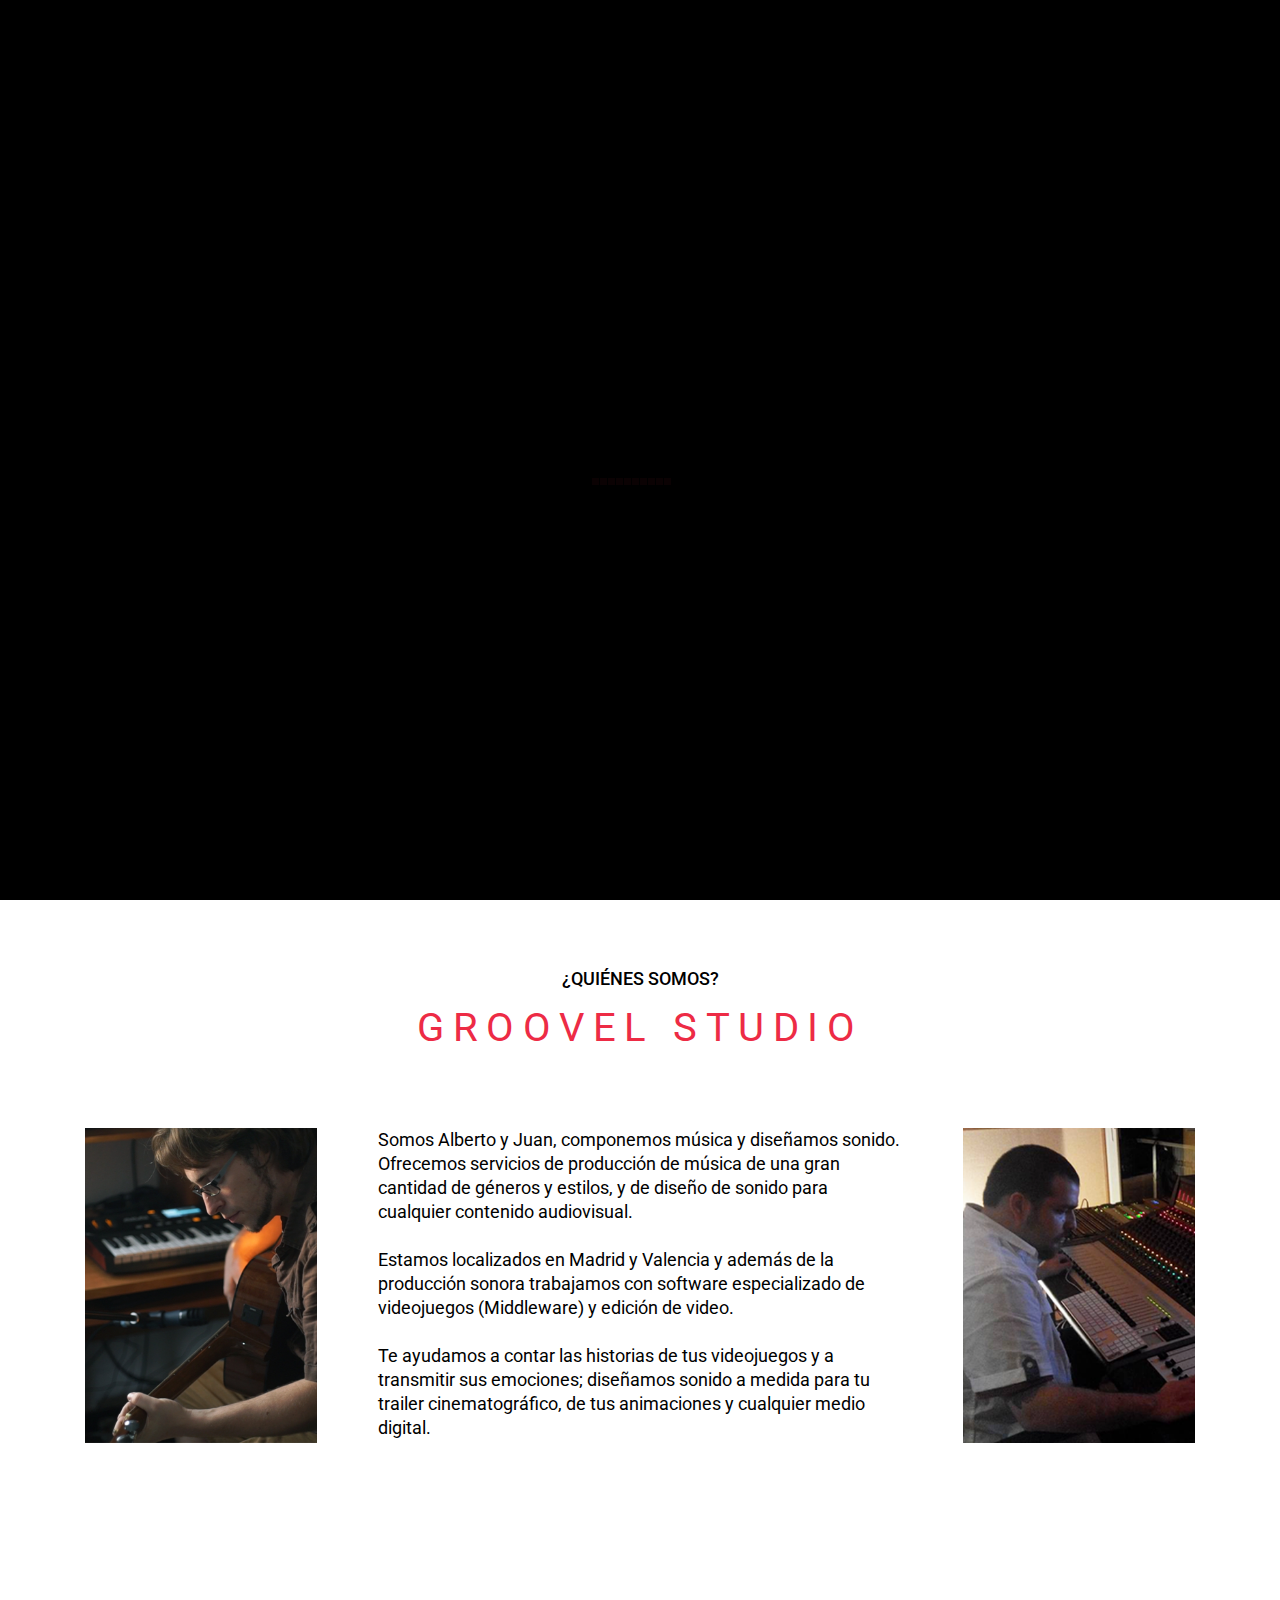
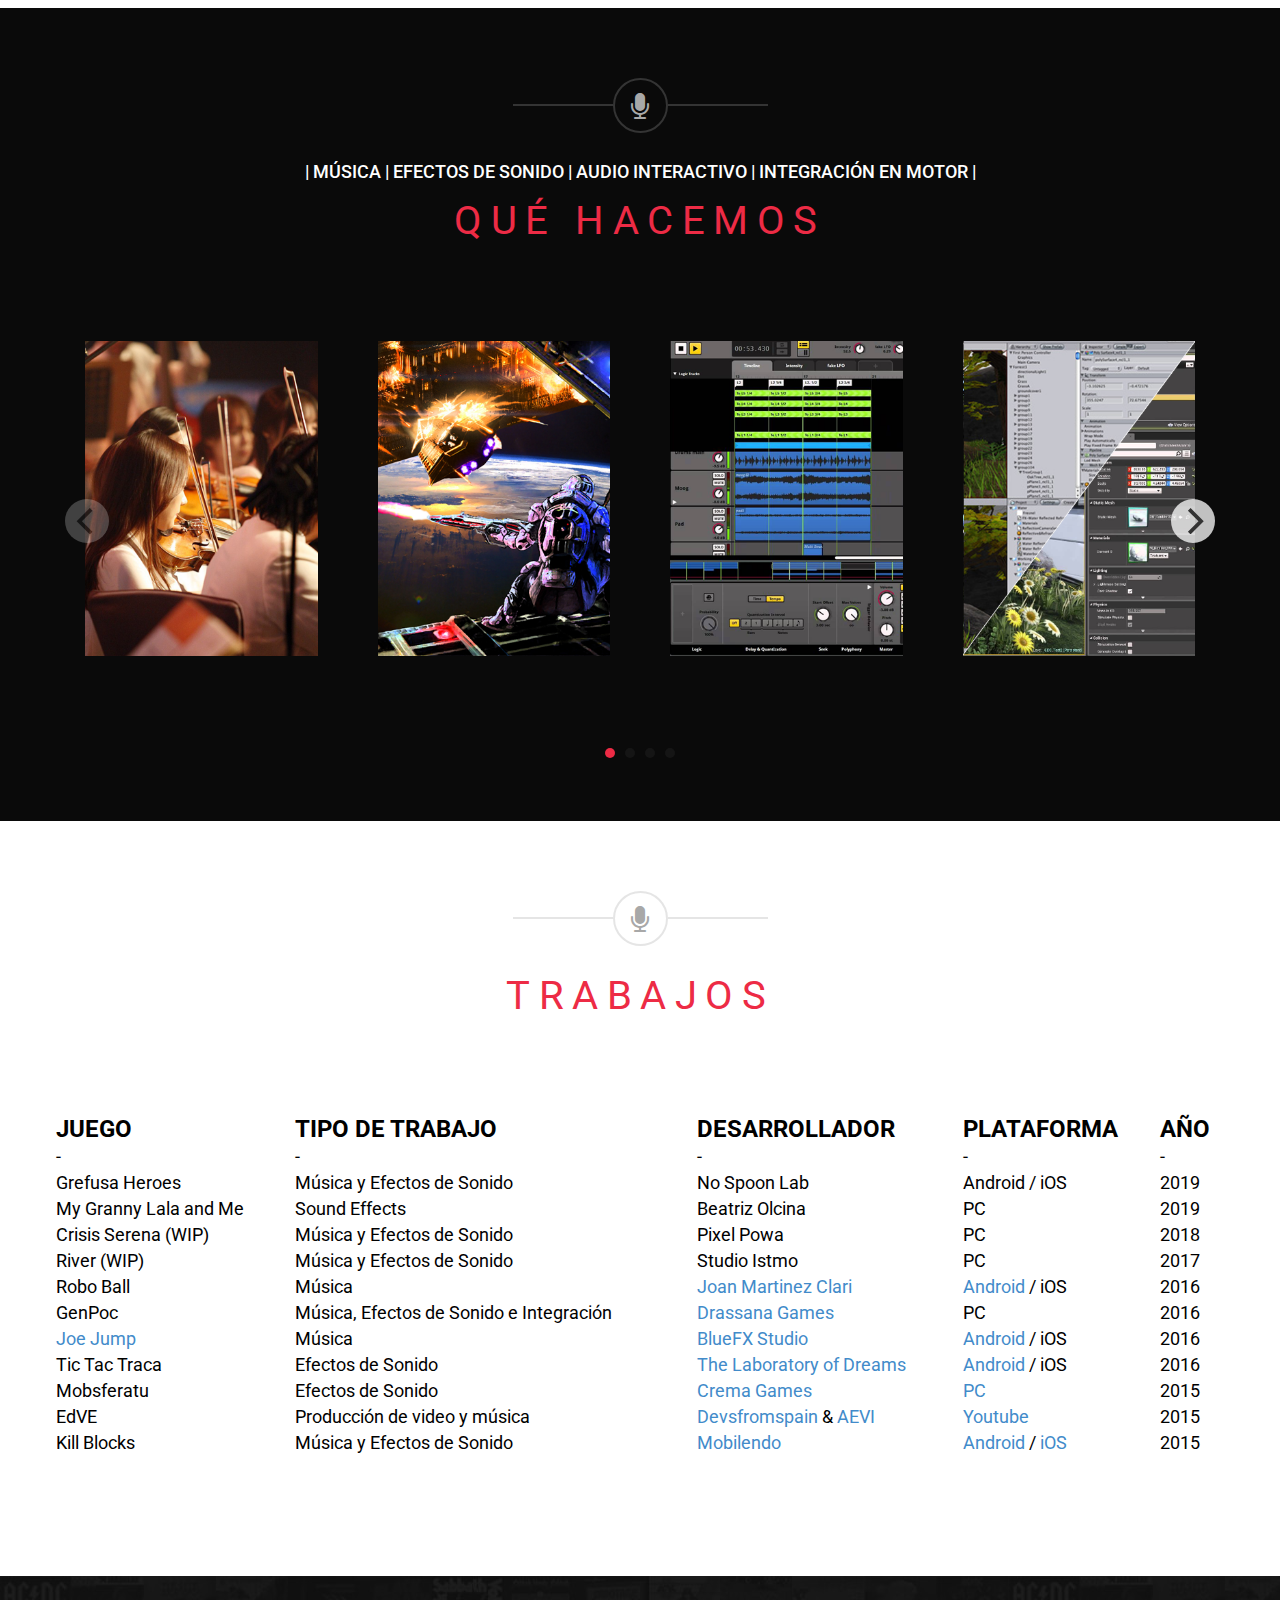
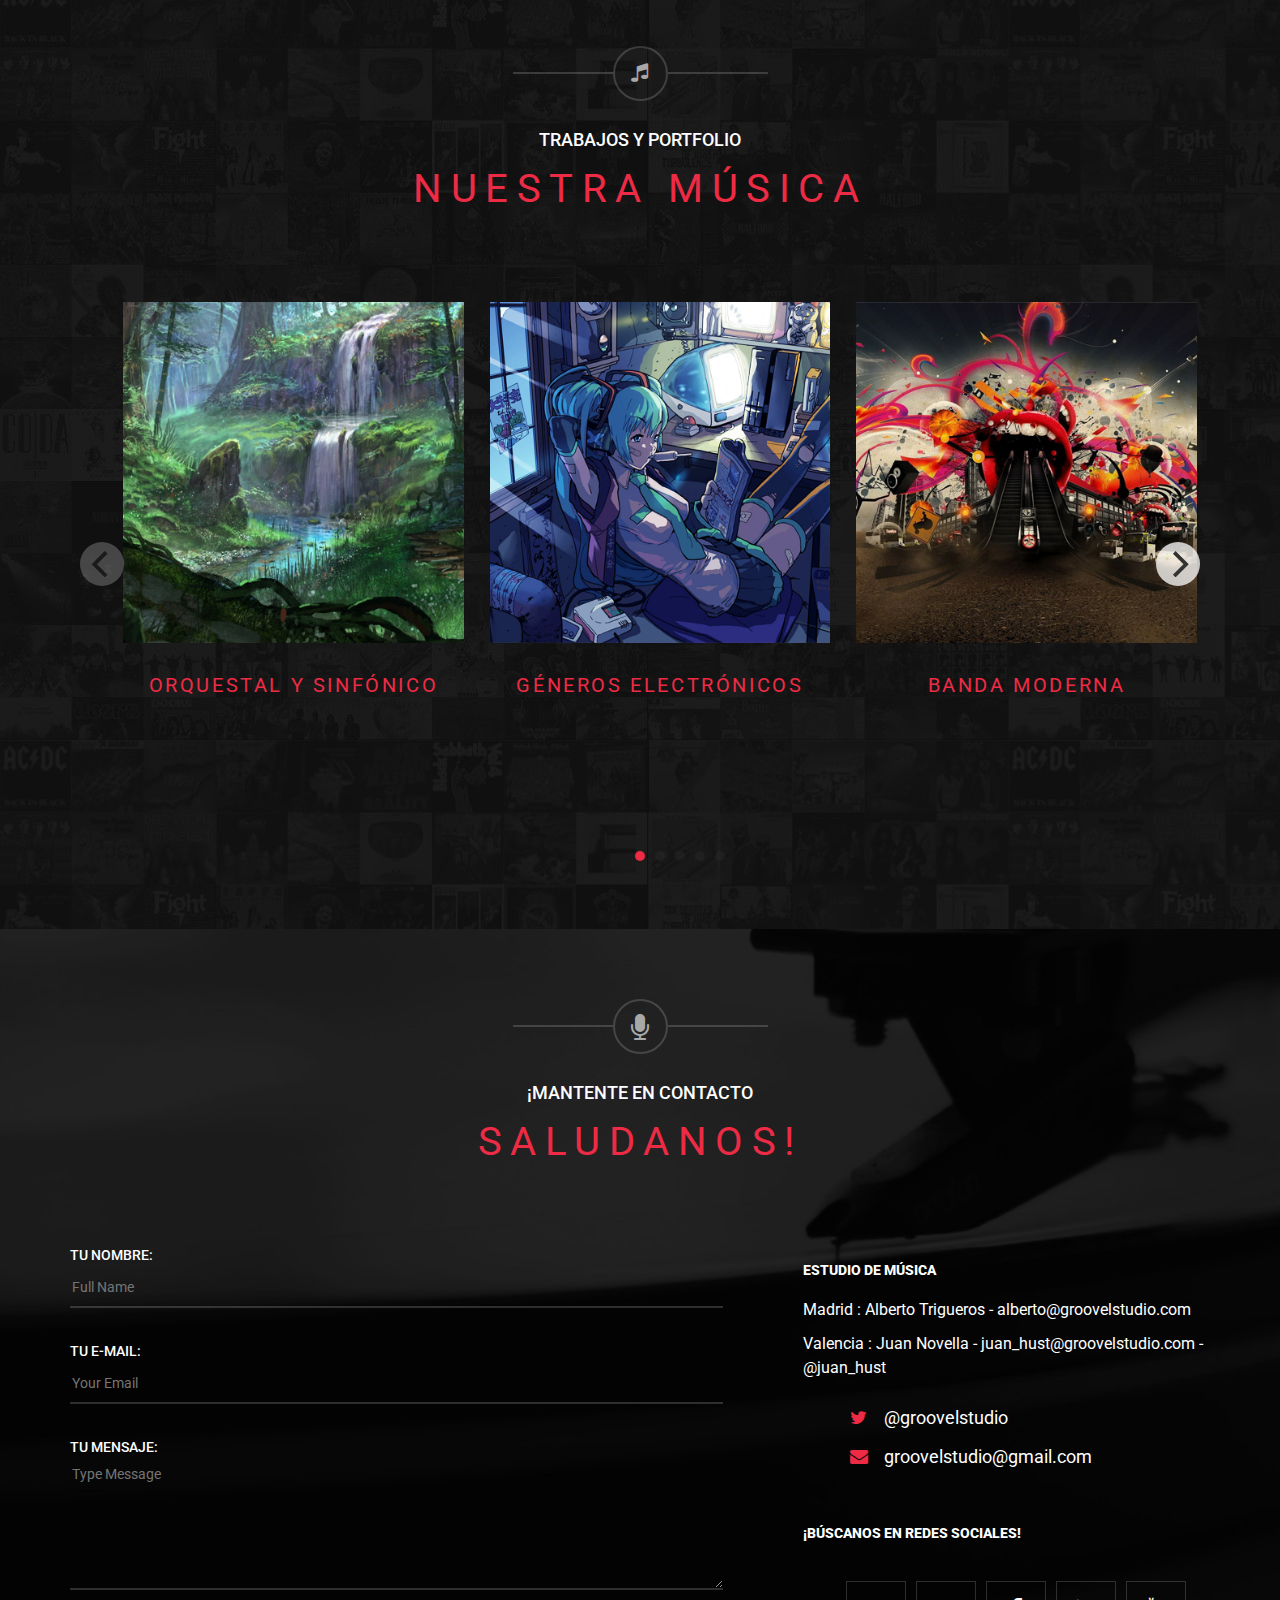
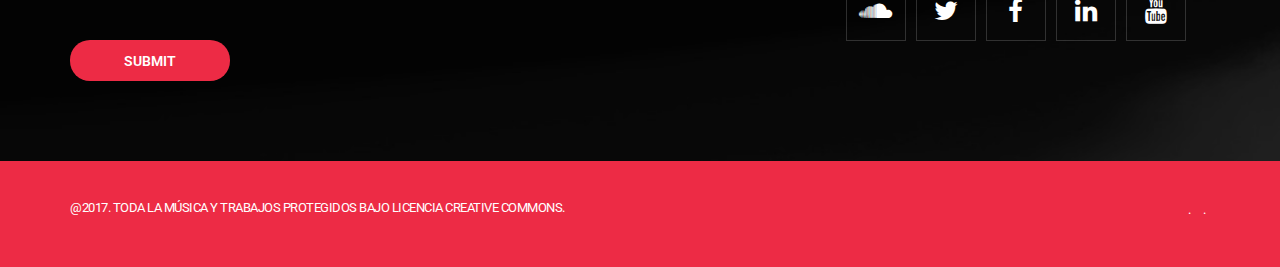
==== commit 1a9cb147: "- Intercambiadas las banderas y formateado de espacios" ====
--- a/index.html
+++ b/index.html
@@ -13,7 +13,7 @@
     <meta name="viewport" content="width=device-width,initial-scale=1,maximum-scale=1,user-scalable=0">
 
     <!-- Place favicon.ico and apple-touch-icon.png in the root directory -->
-    
+
     <link href='https://fonts.googleapis.com/css?family=Roboto:400,100,100italic,300,300italic,400italic,500,500italic,700,700italic,900,900italic' rel='stylesheet' type='text/css'>
 
     <link rel="stylesheet" href="styles/vendor/bootstrap.css">
@@ -39,7 +39,7 @@
     <script src="scripts/vendor/modernizr.js"></script>
   </head>
   <body data-spy="scroll" data-target="#navbar-muziq" data-offset="80">
-    
+
     <!-- LOADER -->
     <div id="mask">
         <div class="loader">
@@ -58,11 +58,11 @@
         </div>
         </div>
     </div>
-    
+
     <!-- HEADER -->
     <header id="jHeader">
       <nav class="navbar navbar-default" role="navigation">
-        
+
         <div class="navbar-header">
           <button type="button" class="navbar-toggle" data-toggle="collapse" data-target=".navbar-ex1-collapse">
             <span class="sr-only">Desplegar navegación</span>
@@ -72,7 +72,7 @@
           </button>
           <a class="navbar-brand" href="#anchor00"><img src="images/logo.png" alt="logo"></a>
         </div>
-       
+
         <div class="collapse navbar-collapse navbar-ex1-collapse" id="navbar-muziq">
           <ul class="nav navbar-nav navbar-right">
             <li class="active"><a href="#anchor00">Inicio</a></li>
@@ -81,13 +81,13 @@
             <li><a href="#anchor03">Trabajos</a></li>
             <li><a href="#anchor04">Nuestra Música</a></li>
             <li><a href="#anchor05">Contacta</a></li>
-            <li><a href="index_en.html"><img src="images/esp_flag.png"  width="30" height="22"  alt="ESP"/></a></li>
+            <li><a href="index_en.html"><img src="images/eng_flag.png" width="30" height="22" alt="ENG"/></a></li>
            </ul>
         </div>
 
       </nav>
     </header>
-    
+
     <!-- INTRO -->
     <section class="intro full-width jIntro" id="anchor00">
       <div class="container">
@@ -126,7 +126,7 @@
 
       </div>
     </section>
-    
+
     <!-- PLAYER -->
     <div class="player horizontal">
       <div class="container">
@@ -141,7 +141,7 @@
             <li><a href="#" data-src="mp3/windroseisland.mp3">Windrose Island</a></li>
             <li><a href="#" data-src="mp3/arcadeapoclypse.mp3">Arcade Apocalypse</a></li>
             <li><a href="#" data-src="mp3/oneforsorrow.mp3">One for Sorrow</a></li>
-            <li><a href="#" data-src="mp3/cavern.mp3">Awakening of Crescentia</a></li>		
+            <li><a href="#" data-src="mp3/cavern.mp3">Awakening of Crescentia</a></li>
           </ol>
           <div class="nextprev">
             <span class="prev">prev</span>
@@ -151,14 +151,14 @@
         </div>
       </div>
     </div>
-    
+
     <!-- ABOUT -->
     <section class="section featured-artists" id="anchor01">
       <div class="container">
         <div class="row">
           <div class="col-md-8 col-md-offset-2">
             <div class="voffset70"></div>
-           
+
             <div class="voffset30"></div>
             <p class="pretitle">¿Quiénes somos?</p>
             <div class="voffset20"></div>
@@ -167,20 +167,20 @@
           </div>
         </div>
         <div class="row">
-          <div class="col-md-12">  
+          <div class="col-md-12">
                  <div class="gallery-cell col-xs-12 col-sm-6 col-md-4 col-lg-3">
                <div class="image">
                     <img src="images/about/juan_groovel.png" alt="">
-                  </div> </div>         
+                  </div> </div>
              <div class="gallery-cell col-xs-12 col-sm-6 col-md-4 col-lg-6">
-            <div class="blog";>Somos Alberto y Juan, componemos música y diseñamos sonido. Ofrecemos servicios de producción de música de una gran cantidad de géneros y estilos, y de diseño de sonido para cualquier contenido audiovisual. <br><br>Estamos localizados en Madrid y Valencia y además de la producción sonora trabajamos con software especializado de videojuegos (Middleware) y edición de video. <br><br>Te ayudamos a contar las historias de tus videojuegos y a transmitir sus emociones; diseñamos sonido a medida para tu trailer cinematográfico, de tus animaciones y cualquier medio digital. 
+            <div class="blog";>Somos Alberto y Juan, componemos música y diseñamos sonido. Ofrecemos servicios de producción de música de una gran cantidad de géneros y estilos, y de diseño de sonido para cualquier contenido audiovisual. <br><br>Estamos localizados en Madrid y Valencia y además de la producción sonora trabajamos con software especializado de videojuegos (Middleware) y edición de video. <br><br>Te ayudamos a contar las historias de tus videojuegos y a transmitir sus emociones; diseñamos sonido a medida para tu trailer cinematográfico, de tus animaciones y cualquier medio digital.
             </div>
             </div>
              <div class="gallery-cell col-xs-12 col-sm-6 col-md-4 col-lg-3">
                  <div class="image">
                     <img src="images/about/alberto_groovel.png" alt="">
                   </div>
-               </div>  
+               </div>
           </div>
         </div>
         <div class="voffset120"></div>
@@ -204,7 +204,7 @@
           </div>
         </div>
         <div class="row">
-          <div class="col-md-12">           
+          <div class="col-md-12">
             <div class="voffset20"></div>
             <div class="js-flickity" data-flickity-options="{ &quot;cellAlign&quot;: &quot;left&quot;, &quot;wrapAround&quot;: false, &quot;contain&quot;: true, &quot;prevNextButtons&quot;: true }">
               <div class="gallery-cell col-xs-12 col-sm-6 col-md-4 col-lg-3">
@@ -283,7 +283,7 @@
           </div>
         </div>
         <div class="row">
-          <div class="col-md-12">           
+          <div class="col-md-12">
             <div class="voffset20"></div>
             <table width="100%">
 <thead>
@@ -330,7 +330,7 @@
 <td>Studio Istmo</td>
 <td>PC</td>
 <td>2017</td>
-</tr>			
+</tr>
 <tr>
 <td>Robo Ball</td>
 <td>Música</td>
@@ -346,10 +346,10 @@
 <td>2016</td>
 </tr>
 <tr>
-<td><a href="http://www.bluefxgames.com/App/JoeJump">Joe Jump</a></td> 
+<td><a href="http://www.bluefxgames.com/App/JoeJump">Joe Jump</a></td>
 <td>Música</td>
 <td><a href="http://www.bluefxgames.com/">BlueFX Studio</a></td>
-<td><a href="https://play.google.com/store/apps/details?id=com.bluefxgames.joejump">Android</a> / iOS</td> 
+<td><a href="https://play.google.com/store/apps/details?id=com.bluefxgames.joejump">Android</a> / iOS</td>
 <td>2016</td>
 </tr>
 <tr>
@@ -434,7 +434,7 @@
                   <p class="artist">GÉNEROS ELECTRÓNICOS</p>
                 </div>
               </li>
-              <li class="gallery-cell col-xs-12 col-sm-6 col-md-4"> 
+              <li class="gallery-cell col-xs-12 col-sm-6 col-md-4">
                 <div class="info-album">
                   <div class="cover open-disc" data-url="discs/disc-03.html">
                     <img src="images/ourmusic/modernband.png" alt="">
@@ -446,7 +446,7 @@
                   <p class="artist">BANDA MODERNA</p>
                 </div>
               </li>
-              <li class="gallery-cell col-xs-12 col-sm-6 col-md-4"> 
+              <li class="gallery-cell col-xs-12 col-sm-6 col-md-4">
                 <div class="info-album">
                   <div class="cover open-disc" data-url="discs/disc-04.html">
                     <img src="images/ourmusic/retro.png" alt="">
@@ -458,7 +458,7 @@
                   <p class="artist">RETRO</p>
                 </div>
               </li>
-              <li class="gallery-cell col-xs-12 col-sm-6 col-md-4"> 
+              <li class="gallery-cell col-xs-12 col-sm-6 col-md-4">
                 <div class="info-album">
                   <div class="cover open-disc" data-url="discs/disc-05.html">
                     <img src="images/ourmusic/folkandethinc.png" alt="">
@@ -481,8 +481,8 @@
           <div class="project-content"></div><!-- AJAX Dinamic Content -->
       </div>
     </section>
-    
-   
+
+
     <!-- CONTACTS -->
     <section class="section inverse-color contact" id="anchor05">
       <div class="container">
@@ -498,7 +498,7 @@
             <h2 class="title">Saludanos!</h2>
             <div class="voffset80"></div>
           </div>
-        </div>       
+        </div>
         <div class="row">
           <div class="col-sm-6 col-md-7">
             <form action="mail.php" method="post" id="contactform" class="contact-form">
@@ -506,20 +506,20 @@
                 <label class="title small" for="name">Tu nombre:</label>
                 <input type="text" placeholder="Full Name" name="name" id="name" class="text name required">
               </div>
-              
+
               <div class="form-group">
                 <label class="title small" for="email">Tu E-mail:</label>
                 <input type="email" placeholder="Your Email" name="email" id="email" class="text email required">
               </div>
-              
+
               <div class="form-group">
                 <label class="title small" for="message">Tu mensaje:</label>
                 <textarea name="message" class="text area required" id="message" placeholder="Type Message"></textarea>
               </div>
 
               <!-- <div class="formSent"><p><strong>Your Message Has Been Sent!</strong> Thank you for contacting us.</p></div> -->
-              <input type="submit" value="Submit" class="btn rounded">   
-              <div class="voffset80"></div>            
+              <input type="submit" value="Submit" class="btn rounded">
+              <div class="voffset80"></div>
             </form>
           </div>
           <div class="col-sm-6 col-md-5">
@@ -545,7 +545,7 @@
         </div>
       </div>
     </section>
-    
+
     <!-- FOOTER -->
     <footer>
       <div class="container">
@@ -589,4 +589,4 @@
 
     <script src="scripts/vendor/bootstrap.js"></script>
   </body>
-</html>+</html>
--- a/styles/main.css
+++ b/styles/main.css
@@ -1128,7 +1128,7 @@
 }
 .navbar-default .navbar-nav > li > a {
   font-size: 20px;
-  text-transform: lowercase;
+  /* text-transform: lowercase; */
   padding: 10px 12px;
   color: #ffffff;
   -webkit-transition: color 0.3s;
@@ -1144,7 +1144,7 @@
     margin: 0 16px;
   }
 }
-@media (min-width: 992px) {
+/* @media (min-width: 992px) {
   .navbar-default .navbar-nav > li > a:before {
     content: "";
     width: 2px;
@@ -1169,7 +1169,7 @@
     transition: width .3s ease 0s,left .3s ease 0s;
     width: 0;
   }
-}
+} */
 .navbar-default .navbar-nav > li > a:focus {
   color: #ffffff;
 }
@@ -4763,4 +4763,4 @@
   body {
     overflow-x: hidden;
   }
-}+}
